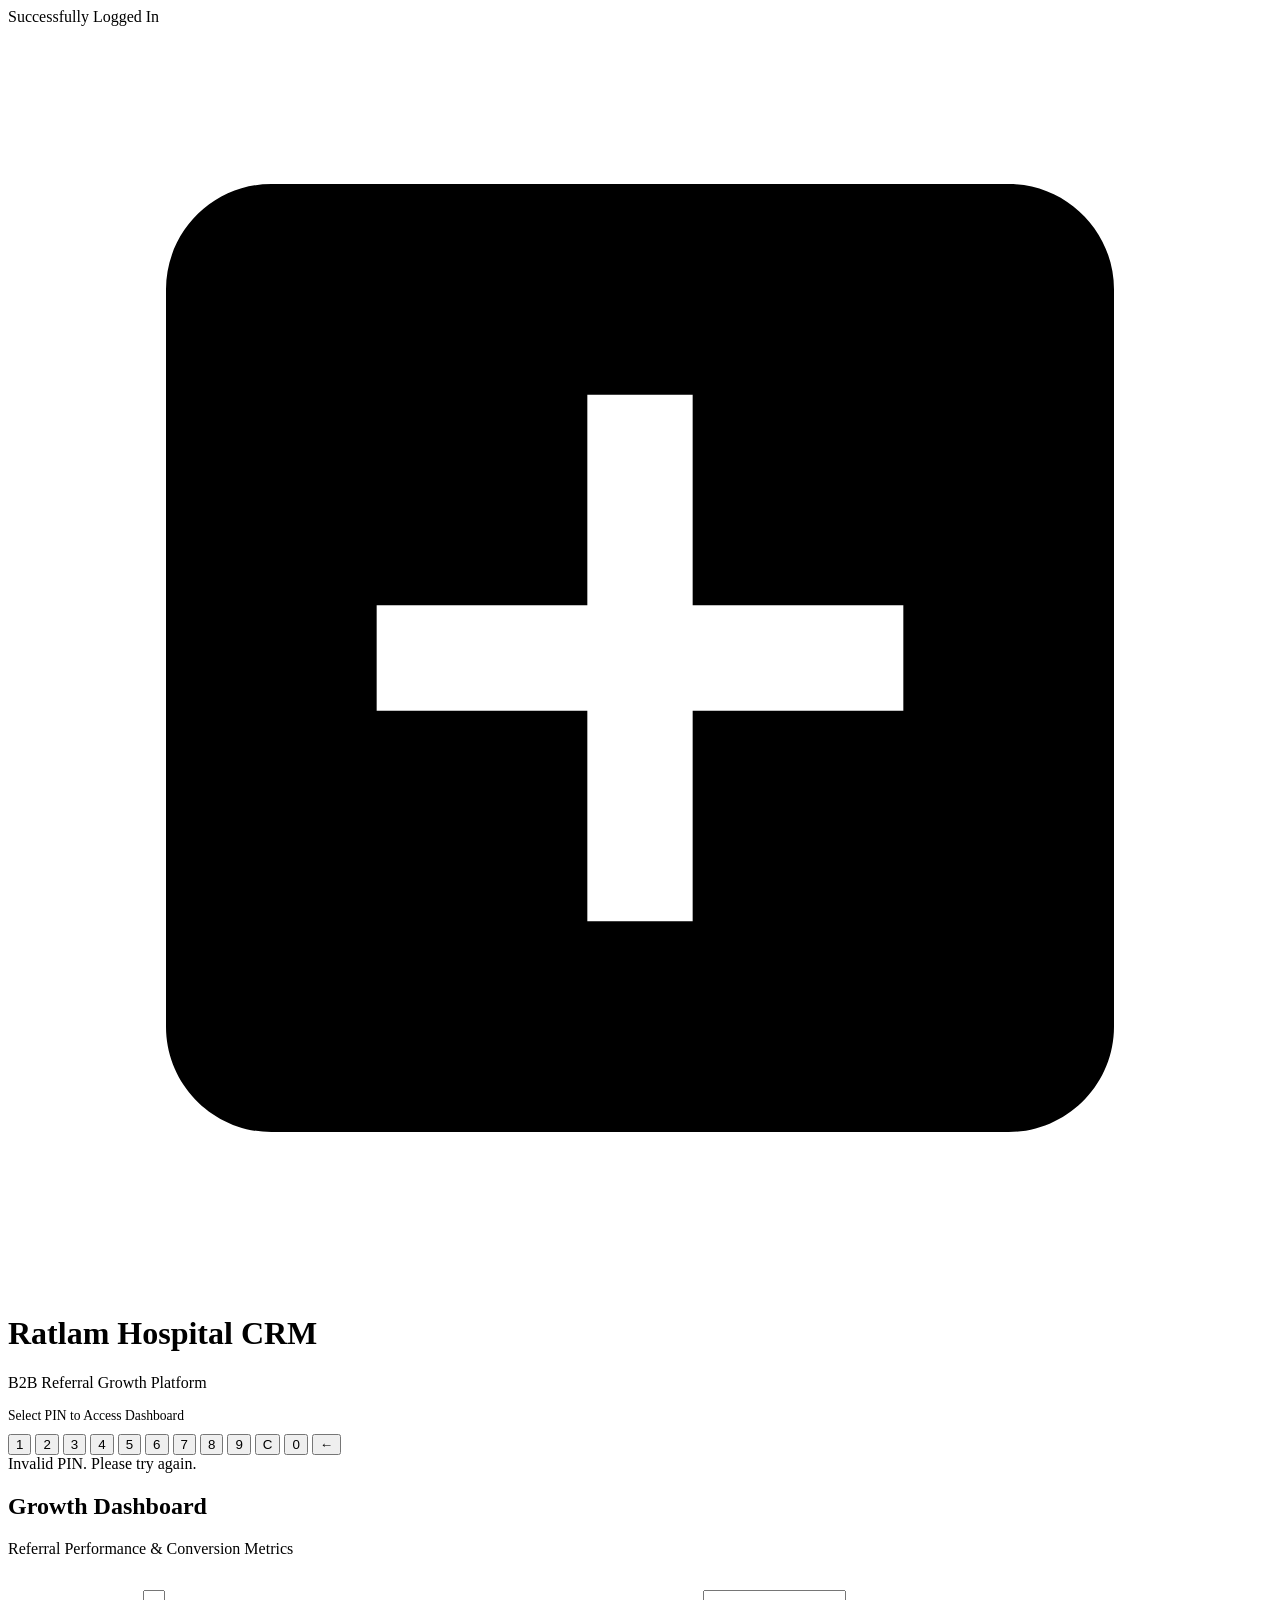
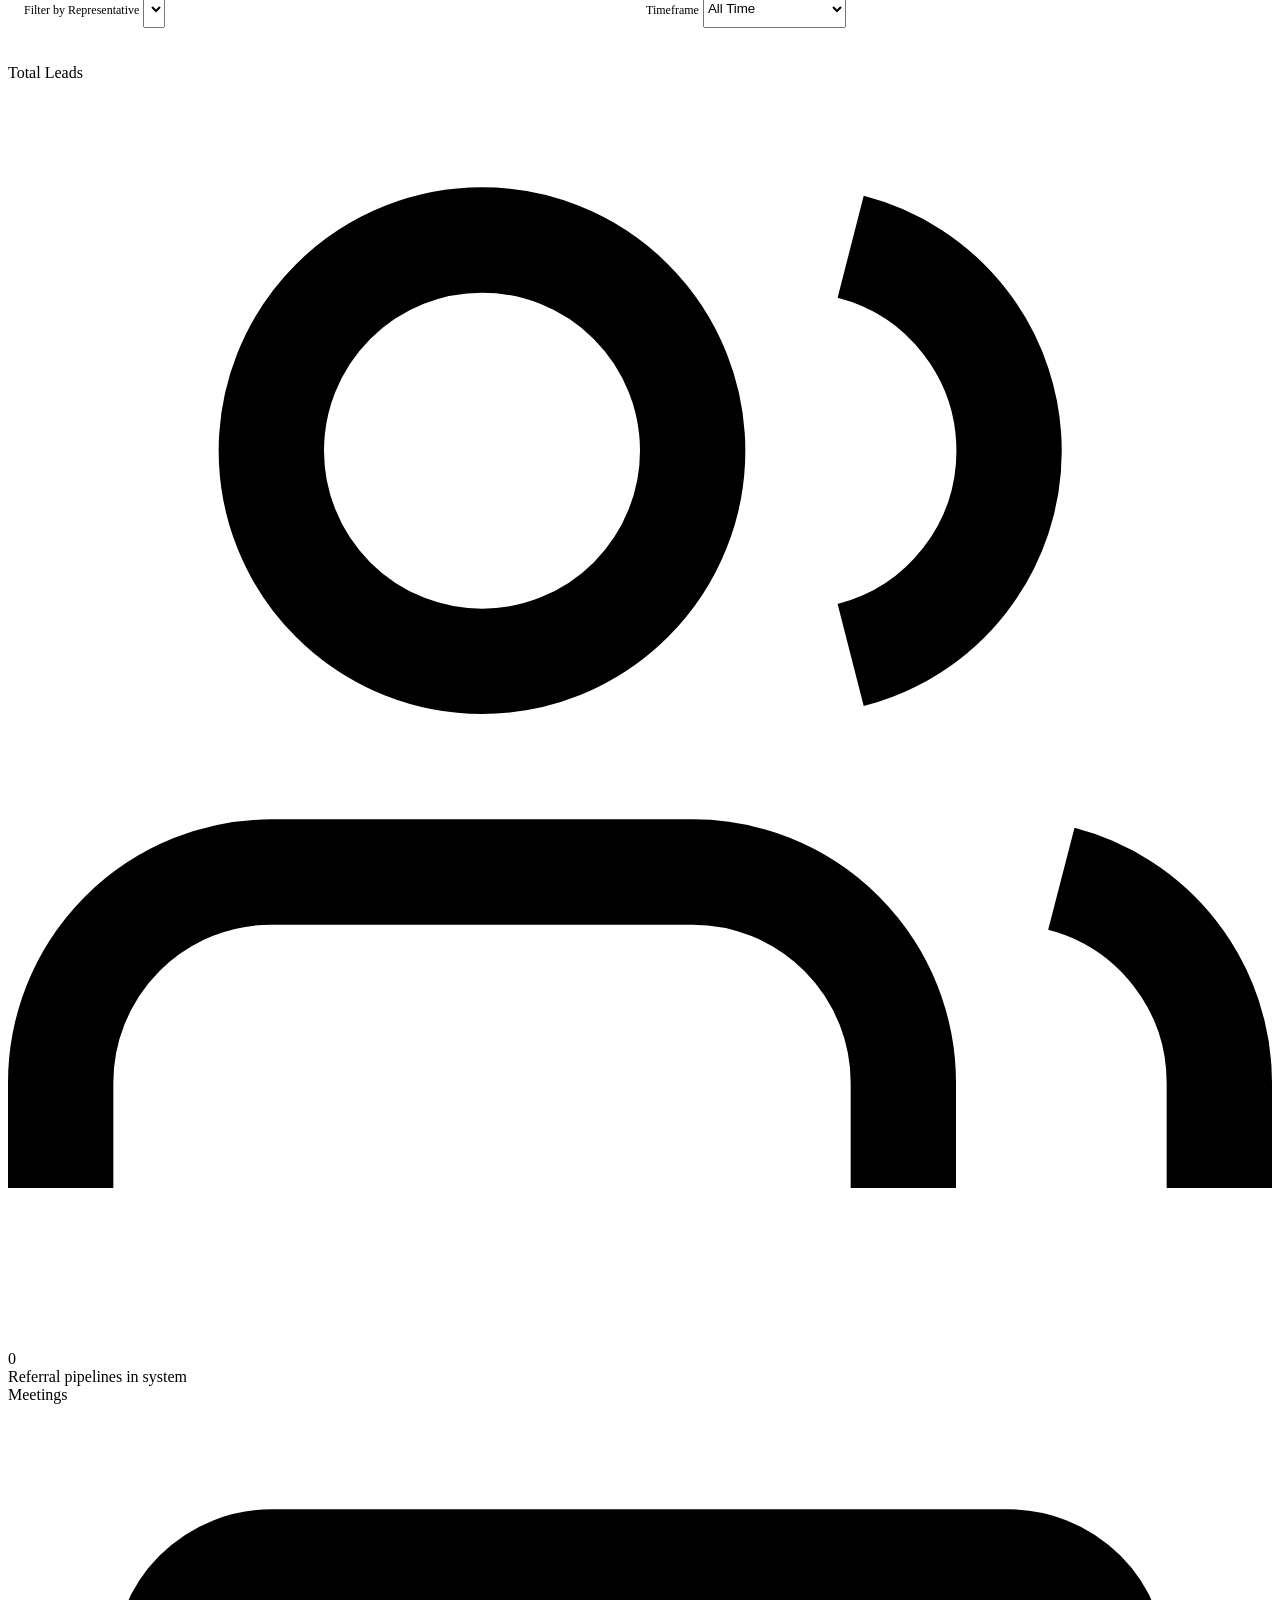
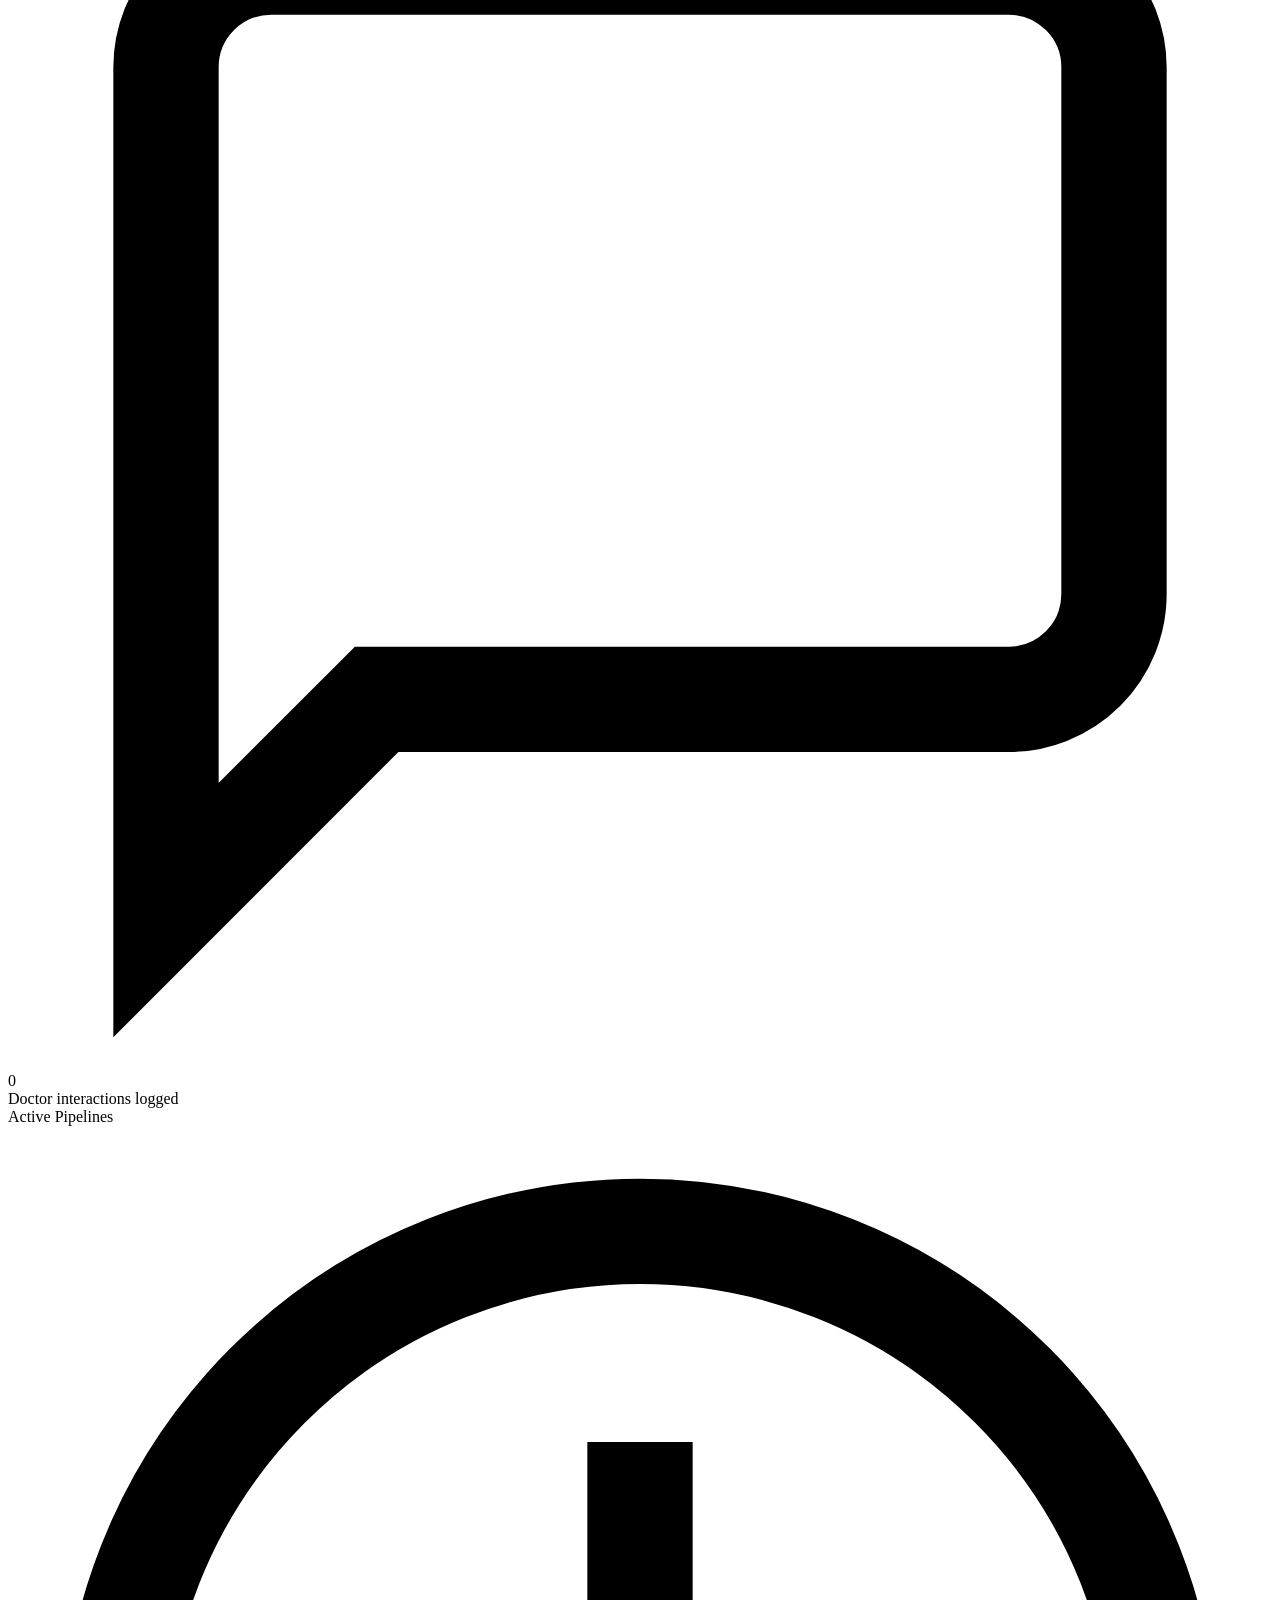
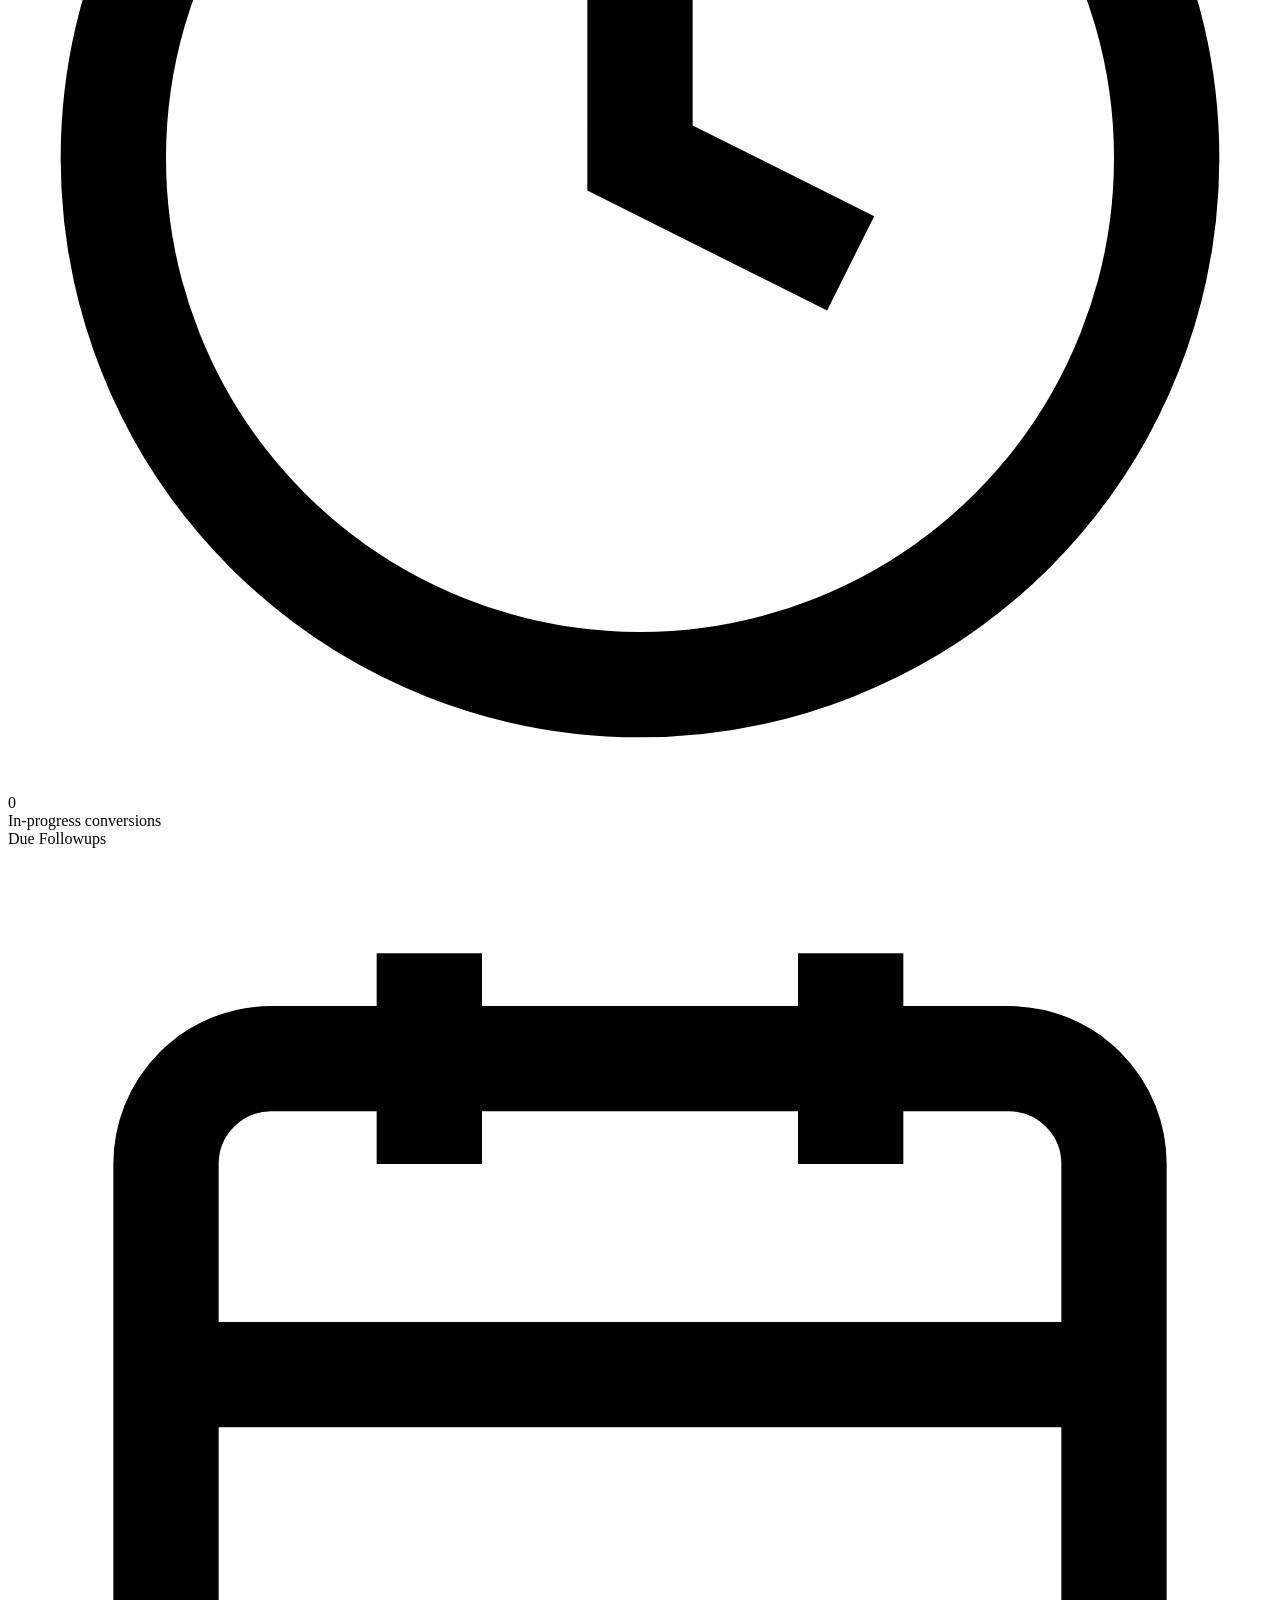
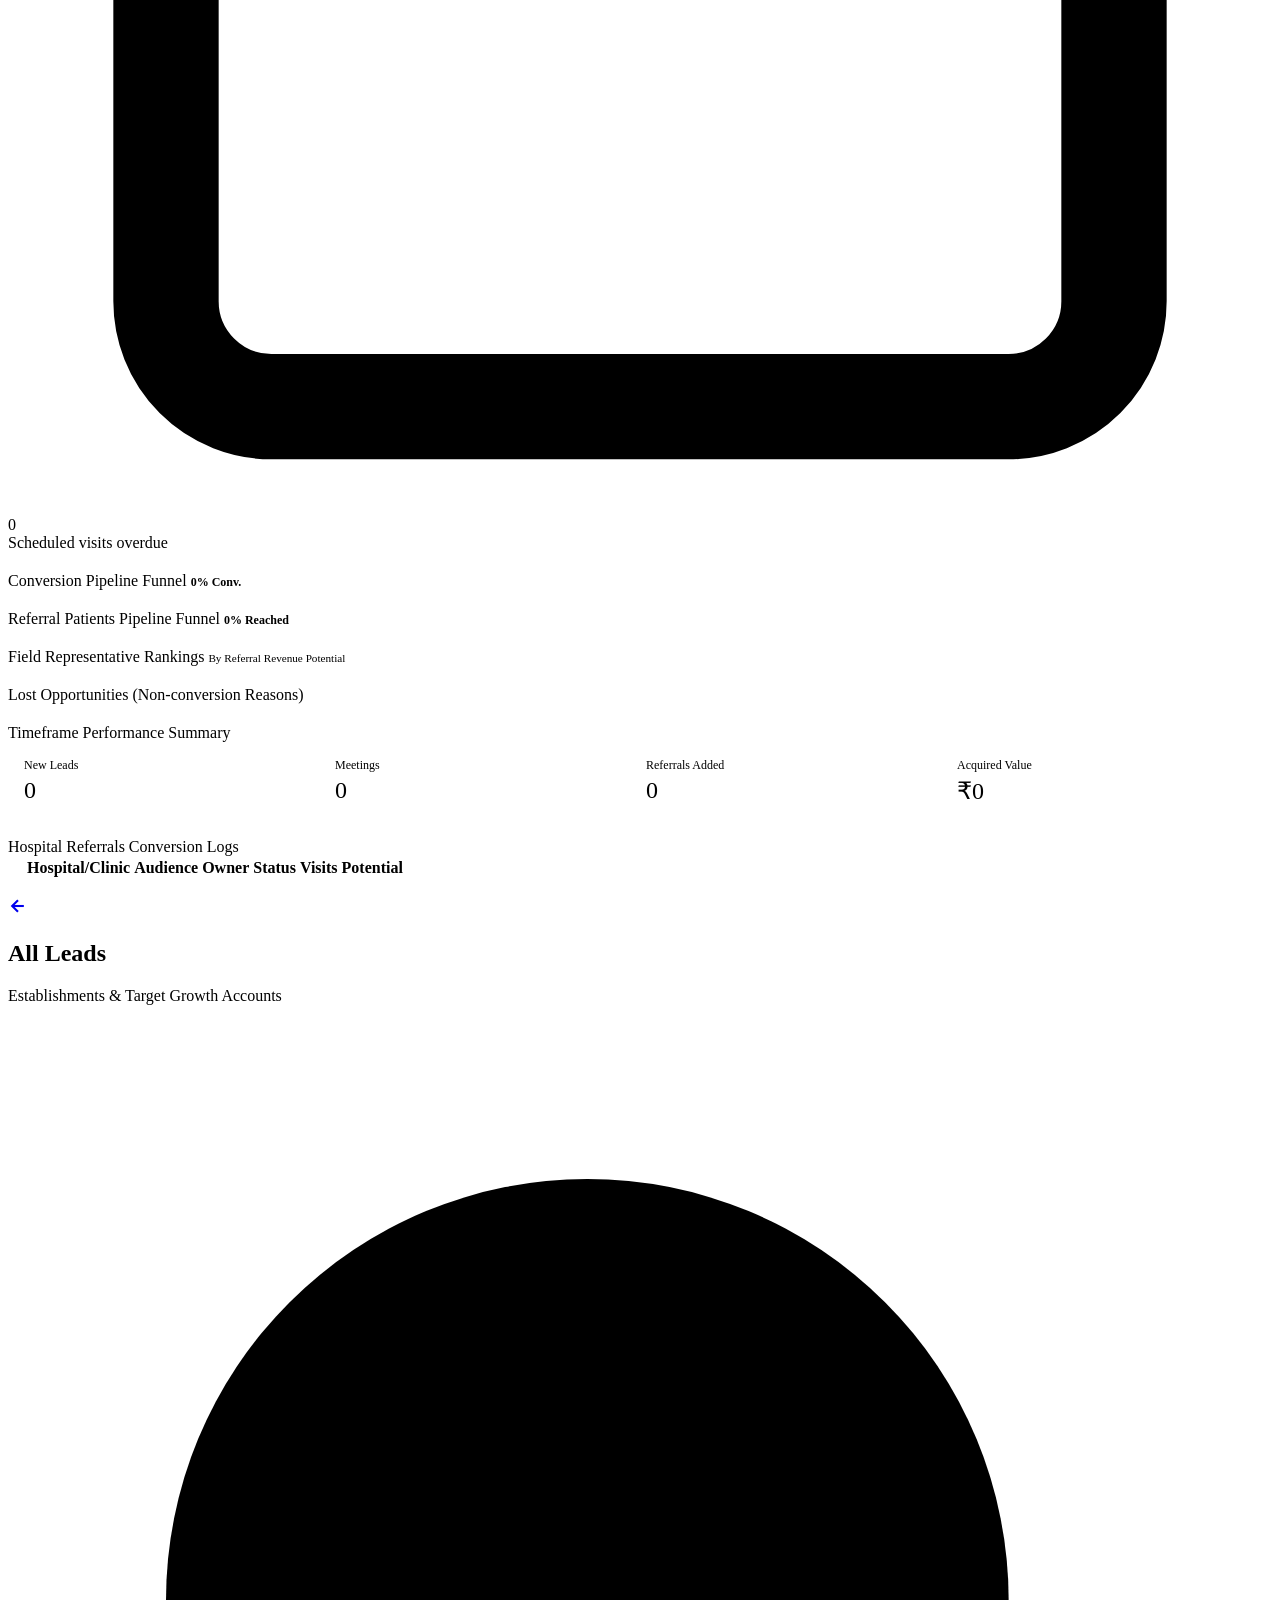
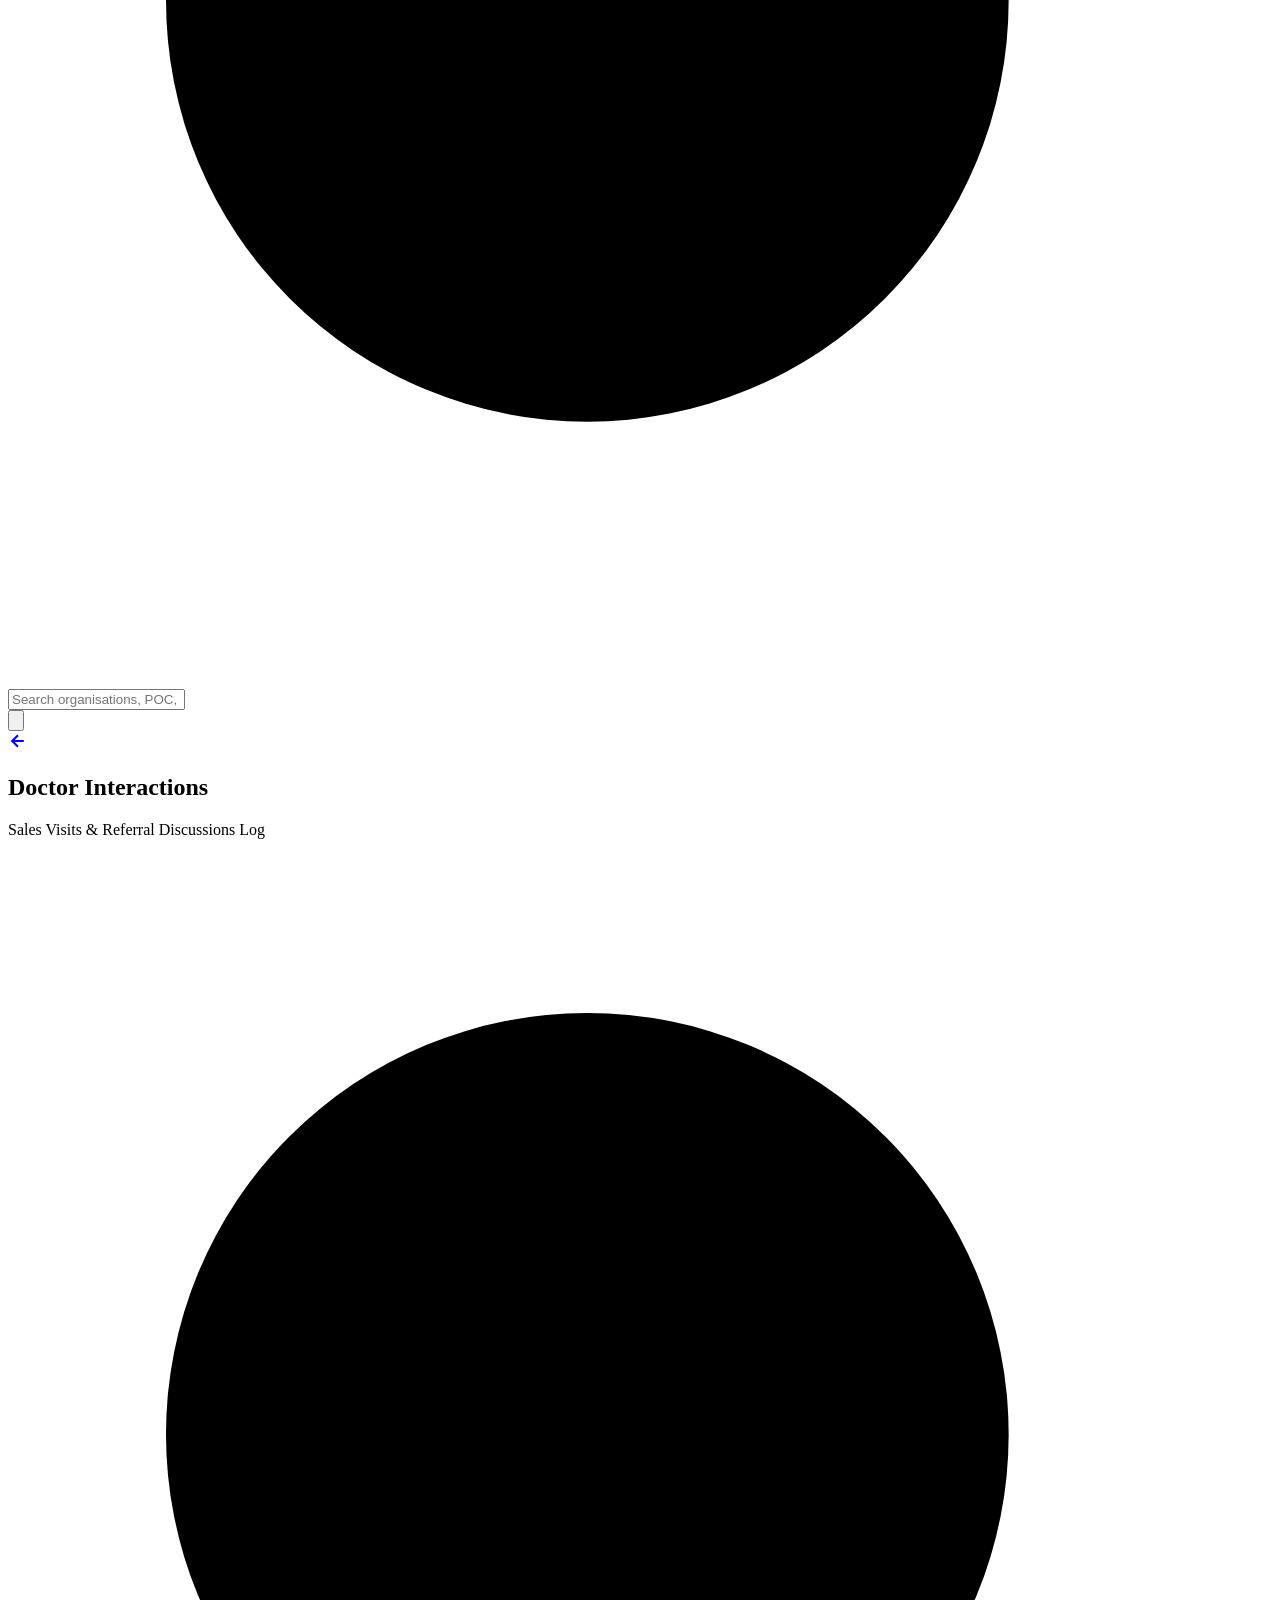
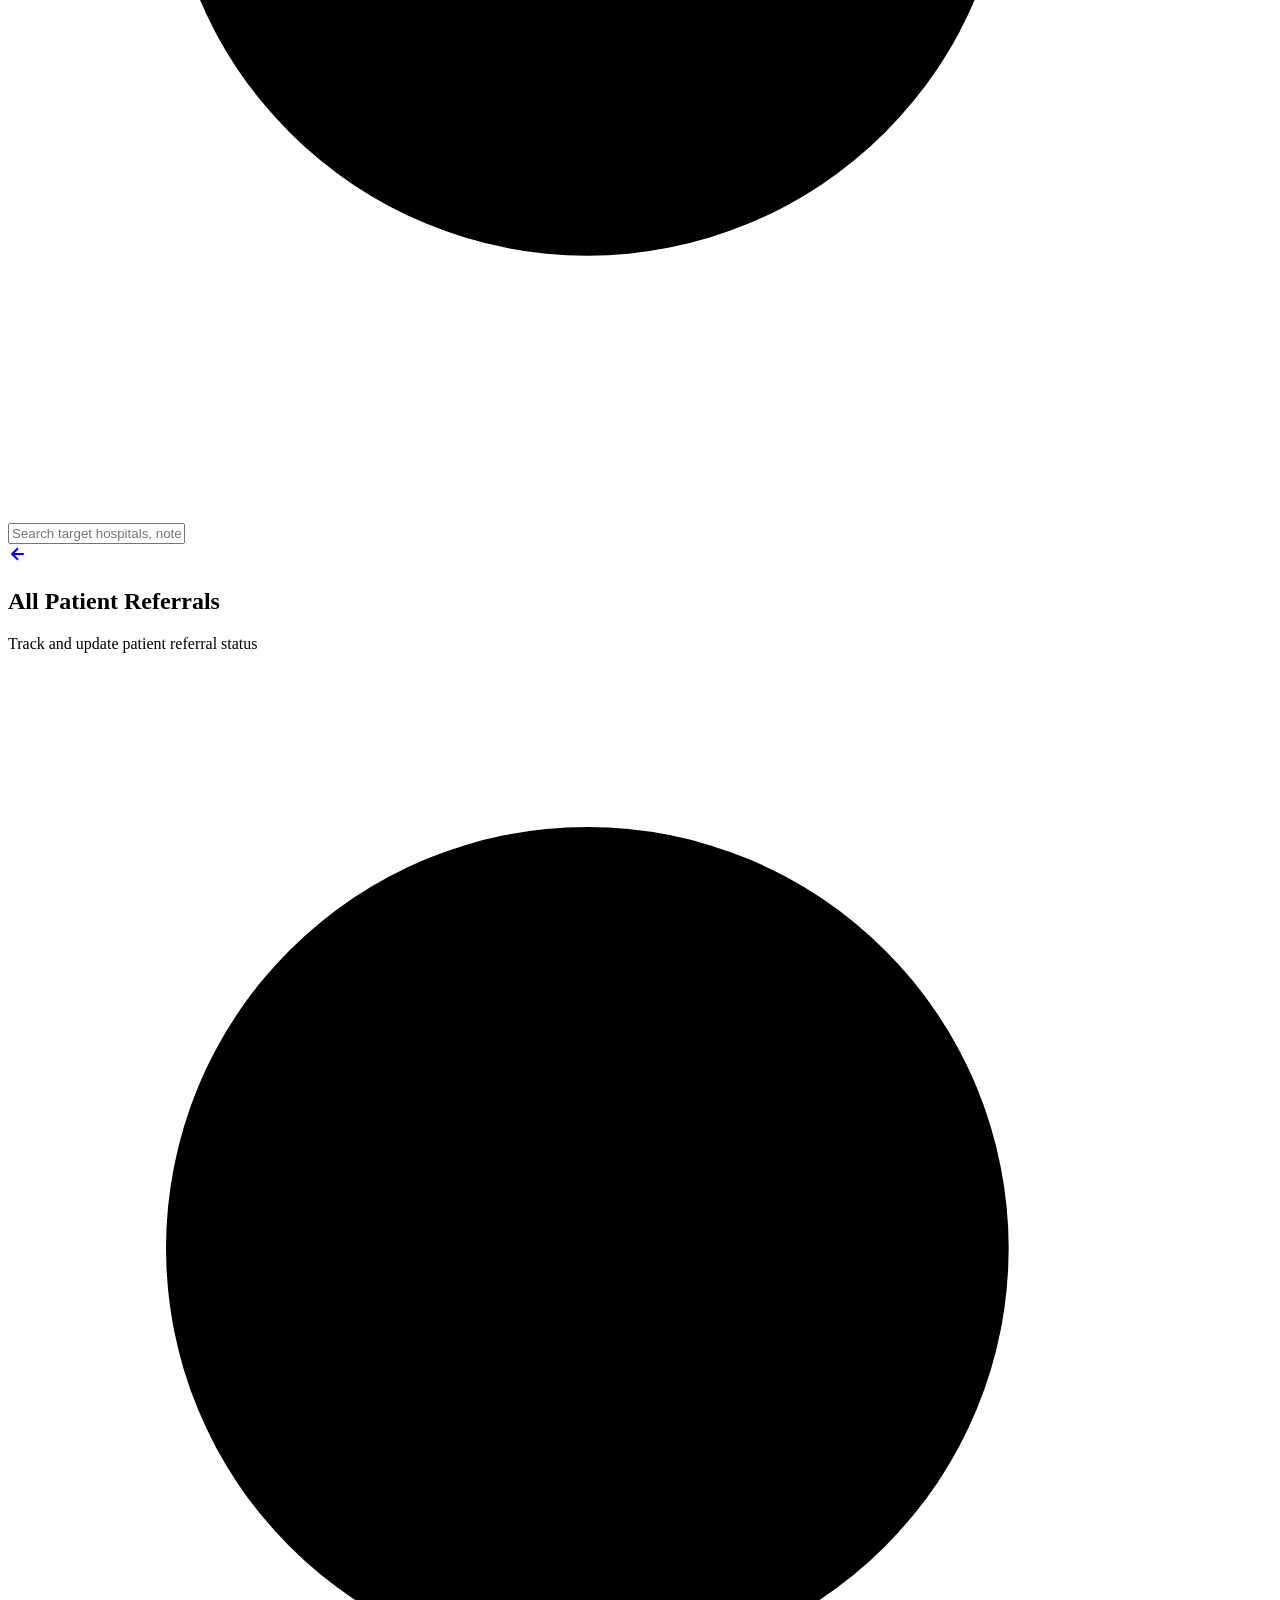
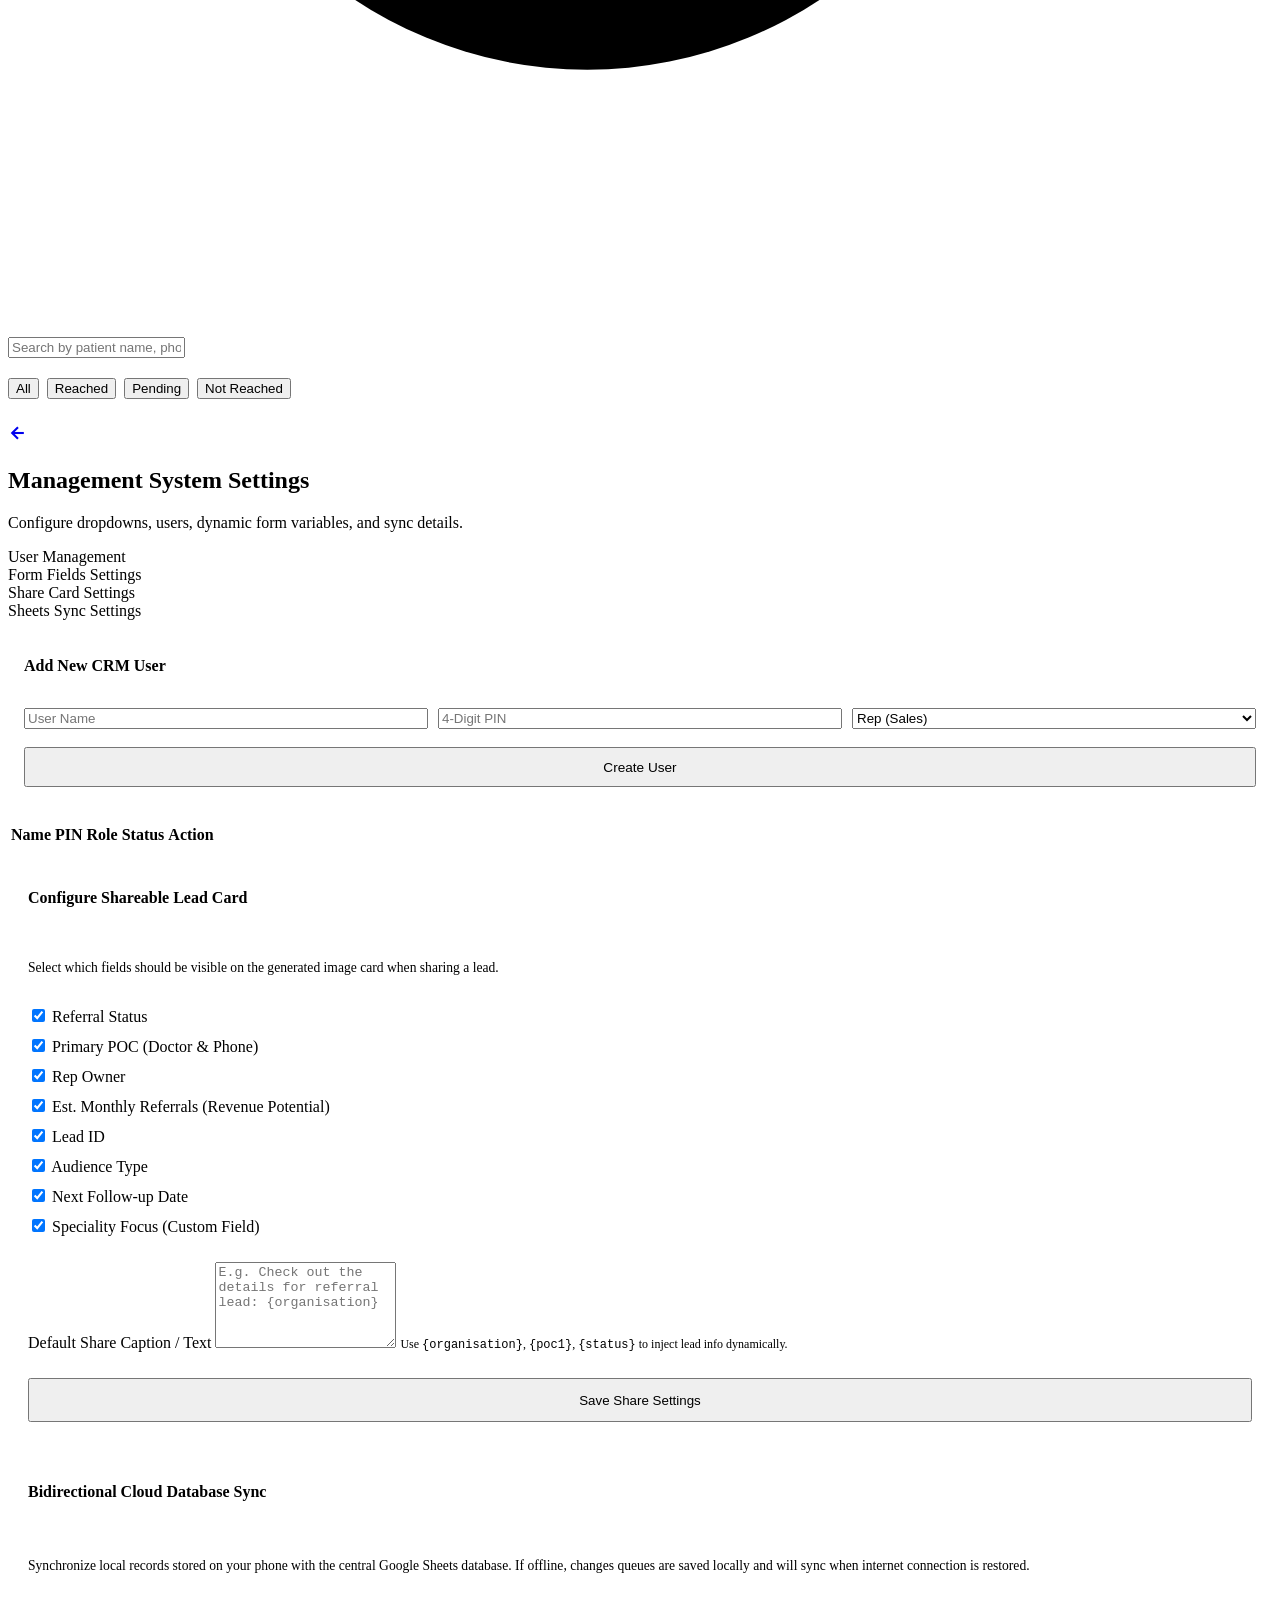
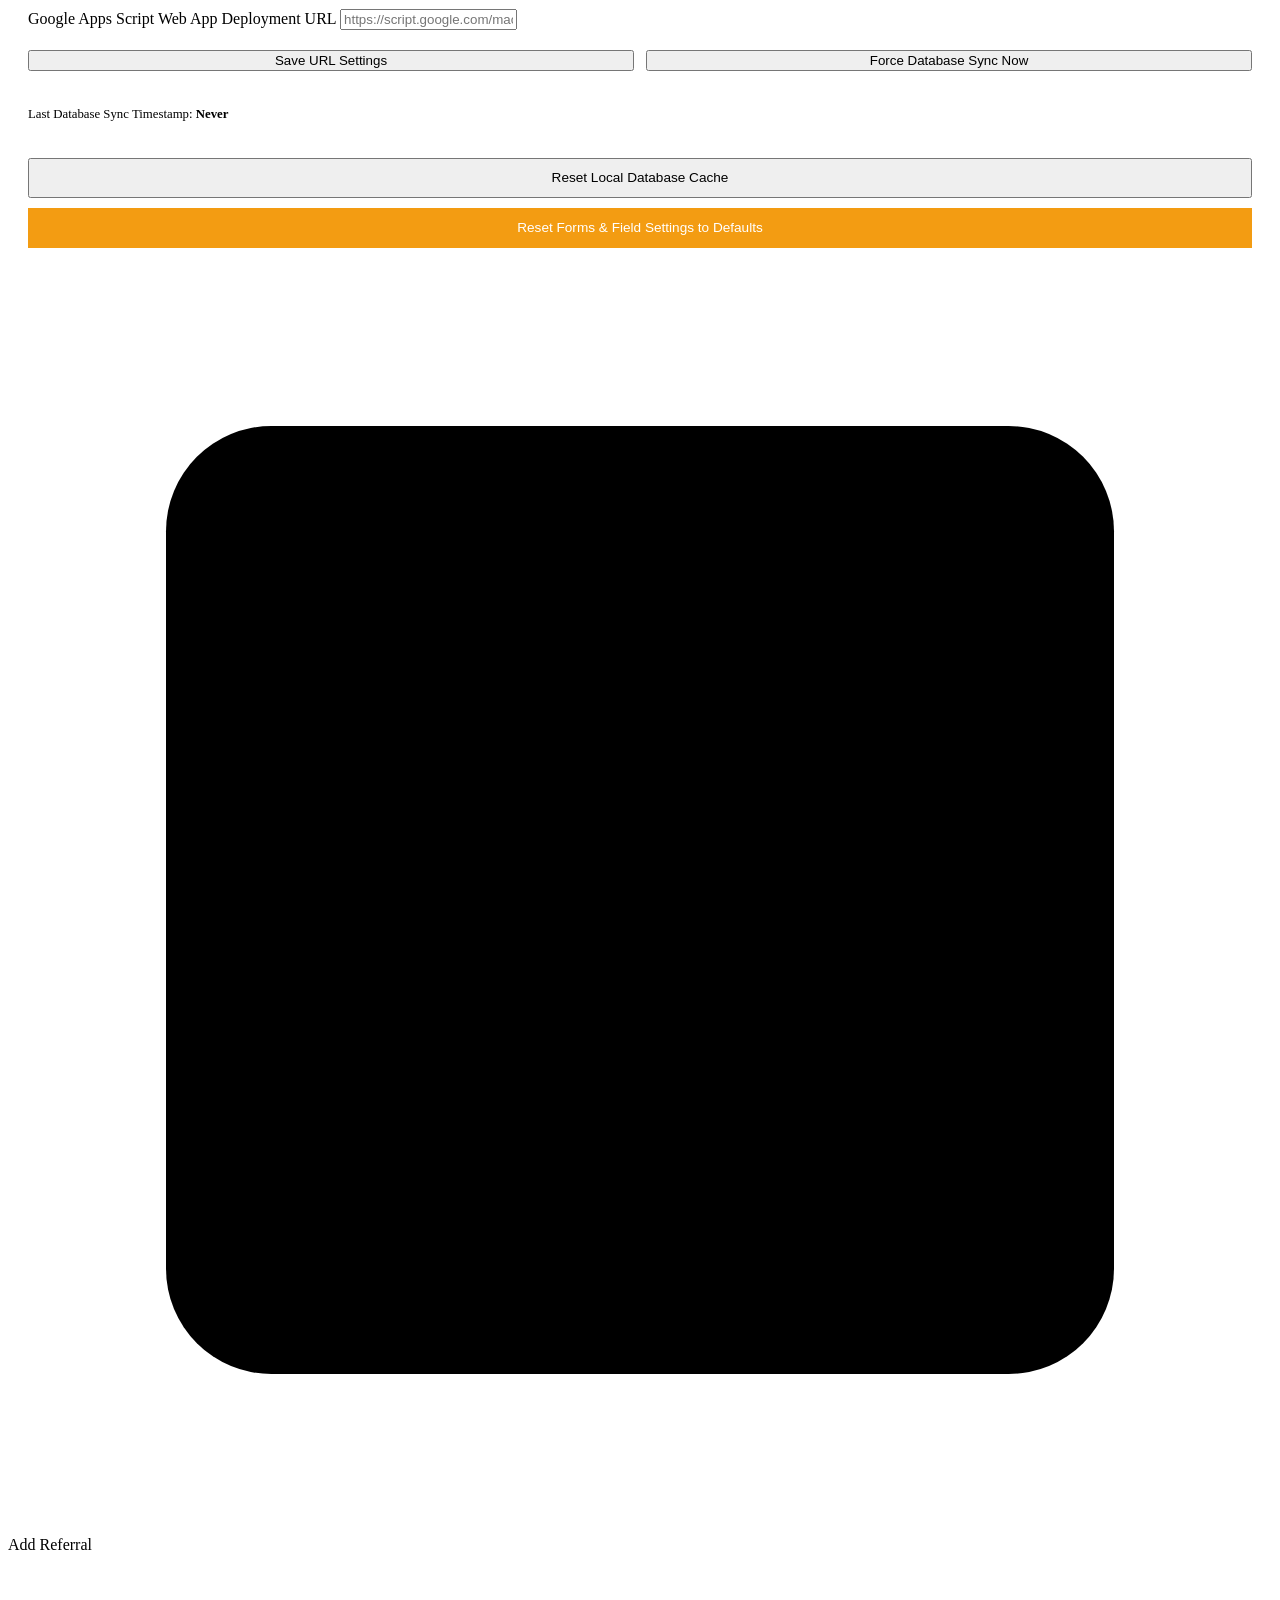
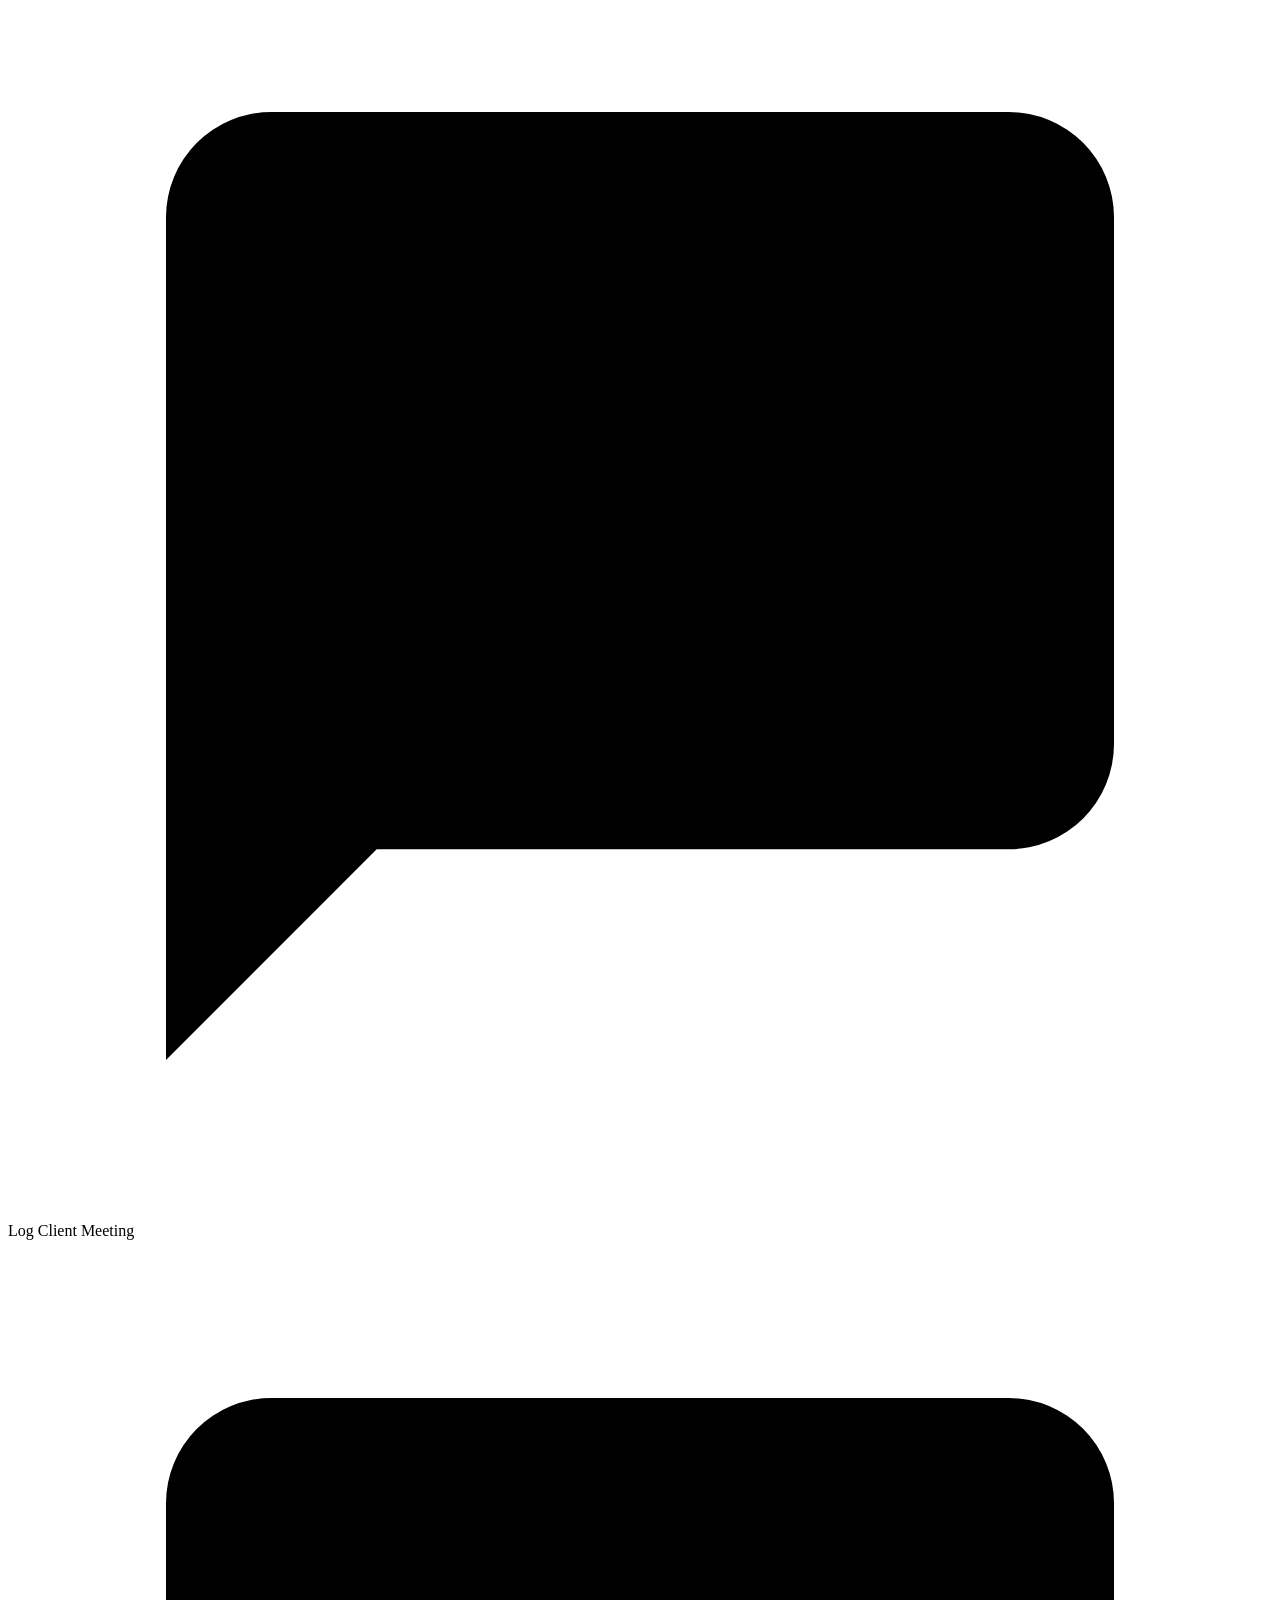
==== index.html @ 127c8741 "nnn" ====
<!DOCTYPE html>
<html lang="en">
<head>
  <meta charset="UTF-8">
  <meta name="viewport" content="width=device-width, initial-scale=1.0, maximum-scale=1.0, user-scalable=no">
  <title>Ratlam Hospital CRM - B2B Hospital Referrals</title>
  <link rel="stylesheet" href="styles.css">
  <link rel="manifest" href="manifest.json">
  <meta name="theme-color" content="#0f4c61">
</head>
<body>

  <!-- Toast Notifications -->
  <div id="toastNotification" class="notification-toast">Successfully Logged In</div>

  <!-- Global Header (Hidden on Login Screen, Sticky on App Screens) -->
  <header class="app-header glass" id="appHeader" style="display: none;">
    <div class="app-logo">
      <svg viewBox="0 0 24 24"><path d="M19 3H5c-1.1 0-2 .9-2 2v14c0 1.1.9 2 2 2h14c1.1 0 2-.9 2-2V5c0-1.1-.9-2-2-2zm-2 10h-4v4h-2v-4H7v-2h4V7h2v4h4v2z"/></svg>
      <span>Ratlam Hospital</span>
    </div>
    <div class="app-profile">
      <div id="syncBadge" class="sync-badge online" onclick="forceSync()">
        <svg viewBox="0 0 24 24" fill="none" stroke="currentColor" stroke-width="2"><path d="M21.5 2v6h-6M21.34 15.57a10 10 0 1 1-.57-8.38l5.67-5.67"/></svg>
        <span>Synced</span>
      </div>
      <span id="currentUserLabel" style="font-size: 0.8rem; font-weight: 600; color: var(--primary);">Rahul (Rep)</span>
      <button class="logout-btn" onclick="logout()" title="Logout">
        <svg viewBox="0 0 24 24" width="20" height="20" fill="none" stroke="currentColor" stroke-width="2"><path d="M9 21H5a2 2 0 0 1-2-2V5a2 2 0 0 1 2-2h4M16 17l5-5-5-5M21 12H9"/></svg>
      </button>
    </div>
  </header>

  <!-- ================= AUTH SCREEN ================= -->
  <div id="loginView" class="auth-screen view-container active">
    <div class="auth-card glass">
      <div class="auth-logo">
        <svg viewBox="0 0 24 24"><path d="M19 3H5c-1.1 0-2 .9-2 2v14c0 1.1.9 2 2 2h14c1.1 0 2-.9 2-2V5c0-1.1-.9-2-2-2zm-2 10h-4v4h-2v-4H7v-2h4V7h2v4h4v2z"/></svg>
        <h1>Ratlam Hospital CRM</h1>
        <p>B2B Referral Growth Platform</p>
      </div>
      
      <p style="font-size: 0.85rem; color: var(--text-muted); margin-bottom: 10px;">Select PIN to Access Dashboard</p>
      
      <div class="pin-display">
        <div class="pin-dot"></div>
        <div class="pin-dot"></div>
        <div class="pin-dot"></div>
        <div class="pin-dot"></div>
      </div>
      
      <div class="pin-keyboard">
        <button class="pin-key" onclick="handlePinKey('1')">1</button>
        <button class="pin-key" onclick="handlePinKey('2')">2</button>
        <button class="pin-key" onclick="handlePinKey('3')">3</button>
        <button class="pin-key" onclick="handlePinKey('4')">4</button>
        <button class="pin-key" onclick="handlePinKey('5')">5</button>
        <button class="pin-key" onclick="handlePinKey('6')">6</button>
        <button class="pin-key" onclick="handlePinKey('7')">7</button>
        <button class="pin-key" onclick="handlePinKey('8')">8</button>
        <button class="pin-key" onclick="handlePinKey('9')">9</button>
        <button class="pin-key action-key" onclick="handlePinKey('clear')">C</button>
        <button class="pin-key" onclick="handlePinKey('0')">0</button>
        <button class="pin-key action-key" onclick="handlePinKey('backspace')">&larr;</button>
      </div>

      <div id="authError" class="auth-error">Invalid PIN. Please try again.</div>
    </div>
  </div>

  <!-- ================= DASHBOARD VIEW ================= -->
  <div id="dashboardView" class="view-container">
    <div class="view-title-bar">
      <h2 class="view-title">Growth Dashboard</h2>
      <p class="view-subtitle" id="dashboardSubtitle">Referral Performance & Conversion Metrics</p>
    </div>

    <!-- Dashboard Filters (Rep & Date Range) -->
    <div class="glass" style="padding: 16px; border-radius: var(--radius-md); margin-bottom: 20px; display: flex; flex-direction: column; gap: 12px;">
      <div style="display: flex; flex-wrap: wrap; gap: 12px; align-items: flex-end;">
        <div class="form-group nav-manager-only" style="flex: 1; min-width: 200px; margin: 0;">
          <label class="form-label" style="font-size: 0.75rem;">Filter by Representative</label>
          <select id="dashboardRepFilter" class="form-control" style="height: 38px;" onchange="handleDashboardFilterChange()"></select>
        </div>
        <div class="form-group" style="flex: 1; min-width: 150px; margin: 0;">
          <label class="form-label" style="font-size: 0.75rem;">Timeframe</label>
          <select id="dashboardTimeframe" class="form-control" style="height: 38px;" onchange="handleDashboardFilterChange()">
            <option value="all">All Time</option>
            <option value="today">Today</option>
            <option value="yesterday">Yesterday</option>
            <option value="custom">Custom Date Range</option>
          </select>
        </div>
        <div id="customDateRangeInputs" style="display: none; gap: 8px; flex: 2; min-width: 250px;">
          <div class="form-group" style="flex: 1; margin: 0;">
            <label class="form-label" style="font-size: 0.75rem;">Start Date</label>
            <input type="date" id="dashboardStartDate" class="form-control" style="height: 38px;" onchange="handleDashboardFilterChange()">
          </div>
          <div class="form-group" style="flex: 1; margin: 0;">
            <label class="form-label" style="font-size: 0.75rem;">End Date</label>
            <input type="date" id="dashboardEndDate" class="form-control" style="height: 38px;" onchange="handleDashboardFilterChange()">
          </div>
        </div>
      </div>
    </div>

    <!-- Stat Grid -->
    <div class="dashboard-grid">
      <div class="stat-card glass leads" onclick="navigateToTotalLeads()" style="cursor: pointer;">
        <div class="stat-header">
          <span>Total Leads</span>
          <div class="stat-icon"><svg viewBox="0 0 24 24" fill="none" stroke="currentColor" stroke-width="2"><path d="M17 21v-2a4 4 0 0 0-4-4H5a4 4 0 0 0-4 4v2"></path><circle cx="9" cy="7" r="4"></circle><path d="M23 21v-2a4 4 0 0 0-3-3.87"></path><path d="M16 3.13a4 4 0 0 1 0 7.75"></path></svg></div>
        </div>
        <div class="stat-value" id="metricTotalLeads">0</div>
        <div class="stat-meta">Referral pipelines in system</div>
      </div>
      <div class="stat-card glass meetings" onclick="navigateToMeetings()" style="cursor: pointer;">
        <div class="stat-header">
          <span>Meetings</span>
          <div class="stat-icon"><svg viewBox="0 0 24 24" fill="none" stroke="currentColor" stroke-width="2"><path d="M21 15a2 2 0 0 1-2 2H7l-4 4V5a2 2 0 0 1 2-2h14a2 2 0 0 1 2 2z"></path></svg></div>
        </div>
        <div class="stat-value" id="metricMeetings">0</div>
        <div class="stat-meta">Doctor interactions logged</div>
      </div>
      <div class="stat-card glass active" onclick="navigateToActivePipelines()" style="cursor: pointer;">
        <div class="stat-header">
          <span>Active Pipelines</span>
          <div class="stat-icon"><svg viewBox="0 0 24 24" fill="none" stroke="currentColor" stroke-width="2"><circle cx="12" cy="12" r="10"></circle><polyline points="12 6 12 12 16 14"></polyline></svg></div>
        </div>
        <div class="stat-value" id="metricActiveLeads">0</div>
        <div class="stat-meta">In-progress conversions</div>
      </div>
      <div class="stat-card glass followups" onclick="navigateToDueFollowups()" style="cursor: pointer;">
        <div class="stat-header">
          <span>Due Followups</span>
          <div class="stat-icon"><svg viewBox="0 0 24 24" fill="none" stroke="currentColor" stroke-width="2"><rect x="3" y="4" width="18" height="18" rx="2" ry="2"></rect><line x1="16" y1="2" x2="16" y2="6"></line><line x1="8" y1="2" x2="8" y2="6"></line><line x1="3" y1="10" x2="21" y2="10"></line></svg></div>
        </div>
        <div class="stat-value" id="metricFollowups" style="color: var(--danger);">0</div>
        <div class="stat-meta">Scheduled visits overdue</div>
      </div>
    </div>

    <!-- Charts Section -->
    <div style="display: flex; flex-direction: column; gap: 20px; margin-top: 20px;">
      <!-- 1. Pipeline Funnel (Referral Flow) -->
      <div class="chart-card glass">
        <div class="chart-header">
          <span>Conversion Pipeline Funnel</span>
          <span style="font-size:0.75rem; color:var(--success); font-weight:700;" id="metricConversionRate">0% Conv.</span>
        </div>
        <div class="chart-container">
          <div id="pipelineFunnelChart" class="funnel-chart"></div>
        </div>
      </div>

      <!-- Referrals Funnel -->
      <div class="chart-card glass">
        <div class="chart-header">
          <span>Referral Patients Pipeline Funnel</span>
          <span style="font-size:0.75rem; color:var(--warning); font-weight:700;" id="metricReferralReachedRate">0% Reached</span>
        </div>
        <div class="chart-container">
          <div id="referralsFunnelChart" class="funnel-chart"></div>
        </div>
      </div>
    </div>

    <!-- 2. Rep Leaderboard (Conversions & Value) -->
    <div class="chart-card glass nav-manager-only" style="margin-top: 20px;">
      <div class="chart-header">
        <span>Field Representative Rankings</span>
        <span style="font-size:0.7rem; color:var(--text-muted);">By Referral Revenue Potential</span>
      </div>
      <div id="repRankingsChart" class="rankings-list"></div>
    </div>

    <!-- 3. Lost Reasons Analytics -->
    <div class="chart-card glass" style="margin-top: 20px;">
      <div class="chart-header">
        <span>Lost Opportunities (Non-conversion Reasons)</span>
      </div>
      <div id="lostReasonsChart"></div>
    </div>

    <!-- Reports Section (Merged into Dashboard) -->
    <div class="chart-card glass nav-manager-only" style="margin-top: 20px;">
      <div class="chart-header">Timeframe Performance Summary</div>
      <div class="dashboard-grid" style="margin: 16px 0; gap: 12px; padding: 0 16px; display: grid; grid-template-columns: repeat(4, 1fr);">
        <div class="stat-card glass" style="background: rgba(255,255,255,0.03); grid-column: span 1;">
          <div class="stat-header" style="font-size:0.75rem;">New Leads</div>
          <div class="stat-value" id="repTotalNewLeads" style="font-size:1.5rem; margin-top: 4px;">0</div>
        </div>
        <div class="stat-card glass" style="background: rgba(255,255,255,0.03); grid-column: span 1;">
          <div class="stat-header" style="font-size:0.75rem;">Meetings</div>
          <div class="stat-value" id="repTotalMeetings" style="font-size:1.5rem; margin-top: 4px; color:var(--info);">0</div>
        </div>
        <div class="stat-card glass" style="background: rgba(255,255,255,0.03); grid-column: span 1;">
          <div class="stat-header" style="font-size:0.75rem;">Referrals Added</div>
          <div class="stat-value" id="repTotalReferrals" style="font-size:1.5rem; margin-top: 4px; color:var(--warning);">0</div>
        </div>
        <div class="stat-card glass" style="background: rgba(255,255,255,0.03); grid-column: span 1;">
          <div class="stat-header" style="font-size:0.75rem;">Acquired Value</div>
          <div class="stat-value" id="repTotalValue" style="font-size:1.5rem; margin-top: 4px; color:var(--success);">₹0</div>
        </div>
      </div>

      <div class="chart-header" style="border-top: 1px solid rgba(255,255,255,0.08); padding-top: 16px; margin-top: 16px;">
        Hospital Referrals Conversion Logs
      </div>
      <div class="admin-table-wrapper" style="padding: 0 16px 16px 16px;">
        <table class="admin-table">
          <thead>
            <tr>
              <th>Hospital/Clinic</th>
              <th>Audience</th>
              <th>Owner</th>
              <th>Status</th>
              <th style="text-align:center;">Visits</th>
              <th style="text-align:right;">Potential</th>
            </tr>
          </thead>
          <tbody id="reportsConversionTable"></tbody>
        </table>
      </div>
    </div>
  </div>

  <!-- ================= LEADS VIEW ================= -->
  <div id="leadsView" class="view-container">
    <div class="view-title-bar has-back">
      <a href="#/dashboard" class="view-back-btn">
        <svg viewBox="0 0 24 24" width="20" height="20" fill="none" stroke="currentColor" stroke-width="2.5"><line x1="19" y1="12" x2="5" y2="12"></line><polyline points="12 19 5 12 12 5"></polyline></svg>
      </a>
      <div>
        <h2 class="view-title">All Leads</h2>
        <p class="view-subtitle">Establishments & Target Growth Accounts</p>
      </div>
    </div>

    <div class="search-filter-bar">
      <div class="search-input-wrapper">
        <svg class="search-icon" viewBox="0 0 24 24"><circle cx="11" cy="11" r="8"></circle><line x1="21" y1="21" x2="16.65" y2="16.65"></line></svg>
        <input type="text" id="leadSearchInput" class="search-input" placeholder="Search organisations, POC, reps..." onkeyup="renderLeadsList()">
      </div>
      <button class="filter-btn" onclick="toggleLeadFilterSheet()">
        <svg viewBox="0 0 24 24"><polygon points="22 3 2 3 10 12.46 10 19 14 21 14 12.46 22 3"></polygon></svg>
      </button>
    </div>

    <!-- Filter chips panel -->
    <div id="leadFilterChips" class="filter-sheet glass"></div>

    <div id="leadsListContainer" class="records-list"></div>
  </div>

  <!-- ================= MEETINGS VIEW ================= -->
  <div id="meetingsView" class="view-container">
    <div class="view-title-bar has-back">
      <a href="#/dashboard" class="view-back-btn">
        <svg viewBox="0 0 24 24" width="20" height="20" fill="none" stroke="currentColor" stroke-width="2.5"><line x1="19" y1="12" x2="5" y2="12"></line><polyline points="12 19 5 12 12 5"></polyline></svg>
      </a>
      <div>
        <h2 class="view-title">Doctor Interactions</h2>
        <p class="view-subtitle">Sales Visits & Referral Discussions Log</p>
      </div>
    </div>

    <div class="search-filter-bar">
      <div class="search-input-wrapper" style="width: 100%;">
        <svg class="search-icon" viewBox="0 0 24 24"><circle cx="11" cy="11" r="8"></circle><line x1="21" y1="21" x2="16.65" y2="16.65"></line></svg>
        <input type="text" id="meetingSearchInput" class="search-input" placeholder="Search target hospitals, notes, outcomes..." onkeyup="renderMeetingsList()">
      </div>
    </div>

    <div id="meetingsListContainer" class="records-list"></div>
  </div>

  <!-- ================= REPORTS VIEW ================= -->
  <!-- ================= REFERRALS VIEW ================= -->
  <div id="referralsView" class="view-container">
    <div class="view-title-bar has-back">
      <a href="#/dashboard" class="view-back-btn">
        <svg viewBox="0 0 24 24" width="20" height="20" fill="none" stroke="currentColor" stroke-width="2.5"><line x1="19" y1="12" x2="5" y2="12"></line><polyline points="12 19 5 12 12 5"></polyline></svg>
      </a>
      <div>
        <h2 class="view-title">All Patient Referrals</h2>
        <p class="view-subtitle">Track and update patient referral status</p>
      </div>
    </div>

    <!-- Search & Filters -->
    <div class="search-filter-bar" style="margin-bottom: 20px;">
      <div class="search-input-wrapper" style="width: 100%;">
        <svg class="search-icon" viewBox="0 0 24 24"><circle cx="11" cy="11" r="8"></circle><line x1="21" y1="21" x2="16.65" y2="16.65"></line></svg>
        <input type="text" id="referralsSearchInput" class="search-input" placeholder="Search by patient name, phone, hospital..." oninput="renderReferralsList()">
      </div>
    </div>
    
    <div style="display: flex; gap: 8px; margin-bottom: 20px; width: 100%; overflow-x: auto; padding-bottom: 4px;">
      <button class="filter-chip referral-filter-btn active" onclick="setReferralFilter('all', this)">All</button>
      <button class="filter-chip referral-filter-btn" onclick="setReferralFilter('reached', this)">Reached</button>
      <button class="filter-chip referral-filter-btn" onclick="setReferralFilter('pending', this)">Pending</button>
      <button class="filter-chip referral-filter-btn" onclick="setReferralFilter('not_reached', this)">Not Reached</button>
    </div>

    <div id="referralsListContainer" class="records-list"></div>
  </div>

  <!-- ================= ADMIN VIEW ================= -->
  <div id="adminView" class="view-container nav-admin-only">
    <div class="view-title-bar has-back">
      <a href="#/dashboard" class="view-back-btn">
        <svg viewBox="0 0 24 24" width="20" height="20" fill="none" stroke="currentColor" stroke-width="2.5"><line x1="19" y1="12" x2="5" y2="12"></line><polyline points="12 19 5 12 12 5"></polyline></svg>
      </a>
      <div>
        <h2 class="view-title">Management System Settings</h2>
        <p class="view-subtitle">Configure dropdowns, users, dynamic form variables, and sync details.</p>
      </div>
    </div>

    <!-- Admin sub-navigation tabs -->
    <div class="admin-tab-bar">
      <div class="admin-tab active" onclick="switchAdminTab('users')">User Management</div>
      <div class="admin-tab" onclick="switchAdminTab('forms')">Form Fields Settings</div>
      <div class="admin-tab" onclick="switchAdminTab('sharing')">Share Card Settings</div>
      <div class="admin-tab" onclick="switchAdminTab('sync')">Sheets Sync Settings</div>
    </div>

    <!-- Tab 1: Users Settings -->
    <div id="admin_users" class="admin-section active">
      <form class="glass" style="padding: 16px; border-radius: var(--radius-md); margin-bottom: 20px; display: flex; flex-direction: column; gap: 12px;" onsubmit="addNewUser(event)">
        <h4 style="color: var(--primary);">Add New CRM User</h4>
        <div class="form-grid" style="display: grid; grid-template-columns: repeat(auto-fit, minmax(120px, 1fr)); gap:10px;">
          <input type="text" id="newUserName" class="form-control" placeholder="User Name" required>
          <input type="number" id="newUserPin" class="form-control" placeholder="4-Digit PIN" pattern="[0-9]{4}" required>
          <select id="newUserRole" class="form-control">
            <option value="Rep">Rep (Sales)</option>
            <option value="Manager">Manager (Supervisory)</option>
            <option value="Admin">Admin (Full Control)</option>
          </select>
        </div>
        <button type="submit" class="btn btn-primary" style="height: 40px; font-size: 0.85rem; margin-top:6px;">Create User</button>
      </form>

      <div class="admin-table-wrapper">
        <table class="admin-table">
          <thead>
            <tr>
              <th>Name</th>
              <th>PIN</th>
              <th>Role</th>
              <th>Status</th>
              <th>Action</th>
            </tr>
          </thead>
          <tbody id="adminUsersTableBody"></tbody>
        </table>
      </div>
    </div>

    <!-- Tab 3: Dynamic Forms Settings (Unified Form Management) -->
    <div id="admin_forms" class="admin-section">
      <!-- Custom Field Editor Dialog (Hidden by default) -->
      <div id="customFieldEditor" style="display: none; background: var(--bg-app); padding: 16px; border-radius: var(--radius-md); margin-bottom: 20px; border: 1px solid var(--card-border); max-width: 600px; margin-left: auto; margin-right: auto; box-shadow: var(--shadow-md);">
        <h4 style="color: var(--primary); margin-bottom: 8px;">Edit Custom Field: <span id="editCustFieldId" style="color: var(--text-muted); font-weight: bold;"></span></h4>
        <div class="form-grid" style="display: grid; grid-template-columns: repeat(2, 1fr); gap: 12px; margin-bottom: 12px;">
          <div class="form-group" style="grid-column: span 2;">
            <label class="form-label">Field Label (Displayed on Form)</label>
            <input type="text" id="editCustLabel" class="form-control" required>
          </div>
          <div class="form-group" style="grid-column: span 2;">
            <label class="form-label">Field Type</label>
            <select id="editCustType" class="form-control" onchange="handleEditTypeChange()" required>
              <option value="text">Single Line Text</option>
              <option value="textarea">Paragraph Text / Remark Box</option>
              <option value="number">Number</option>
              <option value="dropdown">Dropdown Options</option>
              <option value="radio">Multiple Choice Options (Radio)</option>
              <option value="checkbox">Checkbox (True/False)</option>
            </select>
          </div>
          <div class="form-group" style="grid-column: span 2; display: none;" id="editCustOptionsGroup">
            <label class="form-label">Field Options (Comma-separated options)</label>
            <input type="text" id="editCustOptions" class="form-control" placeholder="Option 1, Option 2">
          </div>
          <div class="form-group" style="grid-column: span 2; display: flex; align-items: center; gap: 8px;">
            <input type="checkbox" id="editCustMandatory">
            <label class="form-label" style="margin: 0;">Mandatory (Required Field)</label>
          </div>
        </div>
        <div style="display: flex; gap: 10px;">
          <button type="button" class="btn btn-primary" onclick="saveCustFieldChange()" style="flex: 1; height: 38px; font-size: 0.85rem;">Save Changes</button>
          <button type="button" class="btn btn-secondary" onclick="cancelCustFieldEdit()" style="flex: 1; height: 38px; font-size: 0.85rem;">Cancel</button>
        </div>
      </div>

      <!-- Standard Field Editor Dialog (Hidden by default) -->
      <div id="standardFieldEditor" style="display: none; background: var(--bg-app); padding: 16px; border-radius: var(--radius-md); margin-bottom: 20px; border: 1px solid var(--card-border); max-width: 600px; margin-left: auto; margin-right: auto; box-shadow: var(--shadow-md);">
        <h4 style="color: var(--primary); margin-bottom: 8px;">Edit Standard Field: <span id="editStdFieldId" style="color: var(--text-muted); font-weight: bold;"></span></h4>
        <div class="form-grid" style="display: grid; grid-template-columns: repeat(2, 1fr); gap: 12px; margin-bottom: 12px;">
          <div class="form-group" style="grid-column: span 2;">
            <label class="form-label">Field Label (Displayed on Form)</label>
            <input type="text" id="editStdLabel" class="form-control" required>
          </div>
          <div class="form-group" style="grid-column: span 2;">
            <label class="form-label">Field Type</label>
            <select id="editStdType" class="form-control" onchange="handleEditStdTypeChange()" required>
              <option value="text">Single Line Text</option>
              <option value="textarea">Paragraph Text / Remark Box</option>
              <option value="number">Number</option>
              <option value="dropdown">Dropdown Options</option>
              <option value="radio">Multiple Choice Options (Radio)</option>
              <option value="checkbox">Checkbox (True/False)</option>
              <option value="date">Date</option>
            </select>
          </div>
          <div class="form-group" style="grid-column: span 2; display: none;" id="editStdOptionsGroup">
            <label class="form-label">Field Options (Comma-separated options)</label>
            <input type="text" id="editStdOptions" class="form-control" placeholder="Option 1, Option 2">
          </div>
          <div class="form-group" style="grid-column: span 2; display: flex; align-items: center; gap: 8px;">
            <input type="checkbox" id="editStdMandatory">
            <label class="form-label" style="margin: 0;">Mandatory (Required Field)</label>
          </div>
        </div>
        <div style="display: flex; gap: 10px;">
          <button type="button" class="btn btn-primary" onclick="saveStdFieldChange()" style="flex: 1; height: 38px; font-size: 0.85rem;">Save Changes</button>
          <button type="button" class="btn btn-secondary" onclick="cancelStdFieldEdit()" style="flex: 1; height: 38px; font-size: 0.85rem;">Cancel</button>
        </div>
      </div>

      <!-- Unified Form Cards Container -->
      <div id="unifiedFormsContainer" style="display: flex; flex-direction: column; gap: 24px;">
        <!-- Generated Dynamically by JS -->
      </div>
    </div>

    <!-- Tab 5: Share Card Settings -->
    <div id="admin_sharing" class="admin-section">
      <div class="glass" style="padding: 20px; border-radius: var(--radius-md); display: flex; flex-direction: column; gap: 16px;">
        <h4 style="color: var(--primary);">Configure Shareable Lead Card</h4>
        <p style="font-size: 0.85rem; color: var(--text-muted); line-height: 1.4;">
          Select which fields should be visible on the generated image card when sharing a lead.
        </p>
        
        <div style="display: flex; flex-direction: column; gap: 10px;" id="shareFieldsContainer">
          <label class="form-checkbox">
            <input type="checkbox" id="shareShowStatus" checked>
            <span>Referral Status</span>
          </label>
          <label class="form-checkbox">
            <input type="checkbox" id="shareShowPoc1" checked>
            <span>Primary POC (Doctor & Phone)</span>
          </label>
          <label class="form-checkbox">
            <input type="checkbox" id="shareShowOwner" checked>
            <span>Rep Owner</span>
          </label>
          <label class="form-checkbox">
            <input type="checkbox" id="shareShowRevenue" checked>
            <span>Est. Monthly Referrals (Revenue Potential)</span>
          </label>
          <label class="form-checkbox">
            <input type="checkbox" id="shareShowLeadId" checked>
            <span>Lead ID</span>
          </label>
          <label class="form-checkbox">
            <input type="checkbox" id="shareShowAudience" checked>
            <span>Audience Type</span>
          </label>
          <label class="form-checkbox">
            <input type="checkbox" id="shareShowFollowup" checked>
            <span>Next Follow-up Date</span>
          </label>
          <label class="form-checkbox">
            <input type="checkbox" id="shareShowSpeciality" checked>
            <span>Speciality Focus (Custom Field)</span>
          </label>
        </div>

        <div class="form-group" style="margin-top: 10px;">
          <label class="form-label">Default Share Caption / Text</label>
          <textarea id="shareCaptionText" class="form-control" placeholder="E.g. Check out the details for referral lead: {organisation}" style="height: 80px;"></textarea>
          <span style="font-size: 0.75rem; color: var(--text-muted);">Use <code>{organisation}</code>, <code>{poc1}</code>, <code>{status}</code> to inject lead info dynamically.</span>
        </div>

        <button class="btn btn-primary" onclick="saveShareSettings()" style="height: 44px; margin-top: 10px;">Save Share Settings</button>
      </div>
    </div>

    <!-- Tab 4: Sync Settings -->
    <div id="admin_sync" class="admin-section">
      <div class="glass" style="padding: 20px; border-radius: var(--radius-md); display: flex; flex-direction: column; gap: 20px;">
        <h4 style="color: var(--primary);">Bidirectional Cloud Database Sync</h4>
        <p style="font-size: 0.85rem; color: var(--text-muted); line-height:1.4;">
          Synchronize local records stored on your phone with the central Google Sheets database. If offline, changes queues are saved locally and will sync when internet connection is restored.
        </p>

        <div class="form-group">
          <label class="form-label">Google Apps Script Web App Deployment URL</label>
          <input type="url" id="adminSyncUrlInput" class="form-control" placeholder="https://script.google.com/macros/s/.../exec">
        </div>

        <div style="display: flex; gap: 12px;">
          <button class="btn btn-secondary" style="flex:1;" onclick="saveSyncUrl()">Save URL Settings</button>
          <button class="btn btn-primary" style="flex:1;" onclick="forceSync()">Force Database Sync Now</button>
        </div>

        <div style="font-size: 0.8rem; border-top: 1px solid var(--card-border); padding-top:16px;">
          <span style="color: var(--text-muted);">Last Database Sync Timestamp: </span>
          <span id="adminLastSyncDisplay" style="font-weight: 600; color: var(--primary);">Never</span>
        </div>

        <div style="border-top: 1px solid var(--card-border); padding-top:16px; display: flex; flex-direction: column; gap: 10px;">
          <button class="btn btn-danger" style="height:40px; font-size:0.85rem;" onclick="if(confirm('Warning: This clears localStorage cache. Active leads/meetings not synced will be deleted! Continue?')){ db.clearCache(); showToast('Cache Cleared','info'); location.reload(); }">Reset Local Database Cache</button>
          <button class="btn" style="height:40px; font-size:0.85rem; background: var(--warning, #f39c12); color: white; border: none; border-radius: var(--radius-sm); cursor: pointer;" onclick="resetFormFieldsConfigToDefault()">Reset Forms & Field Settings to Defaults</button>
        </div>
      </div>
    </div>
  </div>

  <div id="fabSheet" class="fab-sheet" onclick="toggleFabMenu()">
    <div class="fab-menu-content glass" onclick="event.stopPropagation()">
      <div class="fab-menu-item" onclick="handleFabItemClick('addReferral')">
        <svg viewBox="0 0 24 24"><rect x="3" y="3" width="18" height="18" rx="2" ry="2"></rect><line x1="12" y1="8" x2="12" y2="16"></line><line x1="8" y1="12" x2="16" y2="12"></line></svg>
        <span>Add Referral</span>
      </div>
      <div class="fab-menu-item" onclick="handleFabItemClick('addMeeting')">
        <svg viewBox="0 0 24 24"><path d="M21 15a2 2 0 0 1-2 2H7l-4 4V5a2 2 0 0 1 2-2h14a2 2 0 0 1 2 2z"></path></svg>
        <span>Log Client Meeting</span>
      </div>
      <div class="fab-menu-item" onclick="handleFabItemClick('addLead')">
        <svg viewBox="0 0 24 24"><rect x="3" y="3" width="18" height="18" rx="2" ry="2"></rect><line x1="12" y1="8" x2="12" y2="16"></line><line x1="8" y1="12" x2="16" y2="12"></line></svg>
        <span>Add New Lead</span>
      </div>
    </div>
  </div>

  <!-- ================= STICKY BOTTOM NAVIGATION BAR ================= -->
  <nav class="bottom-nav glass" id="navBar" style="display: none;">
    <div class="nav-group left">
      <a href="#/dashboard" class="nav-item active">
        <svg viewBox="0 0 24 24"><rect x="3" y="3" width="7" height="9"></rect><rect x="14" y="3" width="7" height="5"></rect><rect x="14" y="12" width="7" height="9"></rect><rect x="3" y="16" width="7" height="5"></rect></svg>
        <span>Dashboard</span>
      </a>
      <a href="#/leads" class="nav-item">
        <svg viewBox="0 0 24 24"><path d="M17 21v-2a4 4 0 0 0-4-4H5a4 4 0 0 0-4 4v2"></path><circle cx="9" cy="7" r="4"></circle><path d="M23 21v-2a4 4 0 0 0-3-3.87"></path><path d="M16 3.13a4 4 0 0 1 0 7.75"></path></svg>
        <span>Leads</span>
      </a>
    </div>

    <!-- Center group for FAB spacing & static placement -->
    <div class="nav-center-group">
      <button class="nav-fab-btn" onclick="toggleFabMenu()" id="navFabBtn">
        <svg viewBox="0 0 24 24"><line x1="12" y1="5" x2="12" y2="19"></line><line x1="5" y1="12" x2="19" y2="12"></line></svg>
      </button>
    </div>

    <div class="nav-group right">
      <a href="#/meetings" class="nav-item">
        <svg viewBox="0 0 24 24"><path d="M21 15a2 2 0 0 1-2 2H7l-4 4V5a2 2 0 0 1 2-2h14a2 2 0 0 1 2 2z"></path></svg>
        <span>Meetings</span>
      </a>
      <a href="#/referrals" class="nav-item">
        <svg viewBox="0 0 24 24"><path d="M17 21v-2a4 4 0 0 0-4-4H5a4 4 0 0 0-4 4v2"></path><circle cx="9" cy="7" r="4"></circle><path d="M22 9l-3 3-2-2"></path></svg>
        <span>Referrals</span>
      </a>
      <a href="#/admin" class="nav-item nav-admin-only">
        <svg viewBox="0 0 24 24"><circle cx="12" cy="12" r="3"></circle><path d="M19.4 15a1.65 1.65 0 0 0 .33 1.82l.06.06a2 2 0 1 1-2.83 2.83l-.06-.06a1.65 1.65 0 0 0-1.82-.33 1.65 1.65 0 0 0-1 1.51V21a2 2 0 0 1-4 0v-.09A1.65 1.65 0 0 0 9 19.4a1.65 1.65 0 0 0-1.82.33l-.06.06a2 2 0 1 1-2.83-2.83l.06-.06a1.65 1.65 0 0 0 .33-1.82 1.65 1.65 0 0 0-1.51-1H3a2 2 0 0 1 0-4h.09A1.65 1.65 0 0 0 4.6 9a1.65 1.65 0 0 0-.33-1.82l-.06-.06a2 2 0 1 1 2.83-2.83l.06.06a1.65 1.65 0 0 0 1.82.33H9a1.65 1.65 0 0 0 1-1.51V3a2 2 0 0 1 4 0v.09a1.65 1.65 0 0 0 1 1.51 1.65 1.65 0 0 0 1.82-.33l.06-.06a2 2 0 1 1 2.83 2.83l-.06.06a1.65 1.65 0 0 0-.33 1.82V9a1.65 1.65 0 0 0 1.51 1H21a2 2 0 0 1 0 4h-.09a1.65 1.65 0 0 0-1.51 1z"></path></svg>
        <span>Admin</span>
      </a>
    </div>
  </nav>

  <!-- ================= SLIDE OUT SHEETS (FORMS & DETAILS) ================= -->
  
  <!-- Lead Form Bottom Sheet -->
  <div id="leadFormSheet" class="detail-sheet" onclick="closeSheet('leadFormSheet')">
    <div class="detail-sheet-content" onclick="event.stopPropagation()">
      <div class="sheet-header">
        <h3 id="leadSheetTitle" class="sheet-title">Add Referral Lead</h3>
        <button class="sheet-close" onclick="closeSheet('leadFormSheet')">&times;</button>
      </div>
      <form id="leadFormEl" class="form-grid">
        <div class="form-group">
          <label id="lbl_leadOrg" class="form-label required">Hospital / Clinic Organisation</label>
          <input type="text" id="leadOrg" class="form-control" placeholder="E.g. City Care Center">
        </div>
        <!-- Primary Point of Contact (POC 1) -->
        <div id="leadPoc1" style="margin-top: 8px; margin-bottom: 12px; border-top: 1px solid var(--card-border); padding-top: 12px; grid-column: span 1;">
          <h4 id="lbl_leadPoc1" style="font-size: 0.9rem; color: var(--primary); margin-bottom: 8px;">Primary Point of Contact (POC 1)</h4>
          <div style="display: grid; grid-template-columns: 1fr 1fr; gap: 10px; margin-bottom: 10px;">
            <div class="form-group" style="margin-bottom: 0;">
              <label id="lbl_leadPoc1Name" class="form-label required">Doctor / POC Name</label>
              <input type="text" id="leadPoc1Name" class="form-control" placeholder="E.g. Dr. Verma">
            </div>
            <div class="form-group" style="margin-bottom: 0;">
              <label id="lbl_leadPoc1Phone" class="form-label required">POC Phone Number</label>
              <input type="tel" id="leadPoc1Phone" class="form-control" placeholder="E.g. +91 9988776655">
            </div>
          </div>
          <div class="form-group">
            <label id="lbl_leadPoc1Specialization" class="form-label">POC Specialization Focus</label>
            <input type="text" id="leadPoc1Specialization" class="form-control" placeholder="E.g. Cardiology, Orthopaedics">
          </div>
        </div>

        <!-- Secondary Point of Contact (POC 2) -->
        <div id="leadPoc2" style="margin-top: 8px; margin-bottom: 12px; border-top: 1px solid var(--card-border); padding-top: 12px; grid-column: span 1;">
          <h4 id="lbl_leadPoc2" style="font-size: 0.9rem; color: var(--primary); margin-bottom: 8px;">Secondary Point of Contact (POC 2)</h4>
          <div style="display: grid; grid-template-columns: 1fr 1fr; gap: 10px; margin-bottom: 10px;">
            <div class="form-group" style="margin-bottom: 0;">
              <label id="lbl_leadPoc2Name" class="form-label">POC Name</label>
              <input type="text" id="leadPoc2Name" class="form-control" placeholder="E.g. Amit (Manager)">
            </div>
            <div class="form-group" style="margin-bottom: 0;">
              <label id="lbl_leadPoc2Phone" class="form-label">POC Phone Number</label>
              <input type="tel" id="leadPoc2Phone" class="form-control" placeholder="E.g. +91 8887776666">
            </div>
          </div>
          <div class="form-group">
            <label id="lbl_leadPoc2Specialization" class="form-label">POC Designation / Speciality</label>
            <input type="text" id="leadPoc2Specialization" class="form-control" placeholder="E.g. Reception, Clinic Admin">
          </div>
        </div>
        
        <div style="display:grid; grid-template-columns: repeat(2, 1fr); gap: 12px;">
          <div class="form-group">
            <label id="lbl_leadAudience" class="form-label">Audience Type</label>
            <select id="leadAudience" class="form-control"></select>
          </div>
          <div class="form-group">
            <label id="lbl_leadStatus" class="form-label">Referral Status</label>
            <select id="leadStatus" class="form-control" onchange="toggleLostReasonsBox()"></select>
          </div>
        </div>

        <div style="display:grid; grid-template-columns: repeat(2, 1fr); gap: 12px;">
          <div class="form-group">
            <label id="lbl_leadRevenue" class="form-label">Est. Revenue Value (₹)</label>
            <input type="number" id="leadRevenue" class="form-control" placeholder="Value in INR">
          </div>
          <div class="form-group">
            <label id="lbl_leadFollowup" class="form-label">Next Action Date</label>
            <input type="date" id="leadFollowup" class="form-control">
          </div>

        <!-- GPS Location Component -->
        <div class="form-group" style="margin-top: 4px;">
          <label class="form-label">Establishment GPS Location</label>
          <input type="hidden" id="leadGps">
          <div class="gps-capture-box">
            <span id="leadGpsCoordsDisplay" class="gps-coords">Coordinates not captured</span>
            <button type="button" class="btn btn-secondary" style="height:36px; font-size:0.8rem; width:auto; padding: 0 16px;" onclick="captureLeadGps()">Capture GPS Location</button>
          </div>
        </div>
        </div>

        <!-- Section for Lost Lead fields -->
        <div id="lostReasonSection" style="display:none; border:1px solid var(--danger-glow); background:var(--danger-glow); padding:12px; border-radius:var(--radius-md);">
          <div class="form-group" style="margin-bottom: 8px;">
            <label class="form-label required">Reason for Non-Conversion</label>
            <select id="leadLostReason" class="form-control"></select>
          </div>
          <div class="form-group">
            <label class="form-label">Action / Recovery Plan Details</label>
            <input type="text" id="leadLostAction" class="form-control" placeholder="E.g. Competitor pricing gap study">
          </div>
        </div>

        <!-- Dynamic Form Fields hook -->
        <div id="leadCustomFieldsContainer" class="form-grid" style="margin-top:4px;"></div>

        <div style="display:flex; gap:12px; margin-top:16px;">
          <button type="button" id="leadDeleteBtn" class="btn btn-danger" style="flex:1; display:none;" onclick="archiveSelectedLead()">Archive Lead</button>
          <button type="submit" id="leadFormSubmitBtn" class="btn btn-primary" style="flex:2;">Save Lead</button>
        </div>
      </form>
    </div>
  </div>

  <!-- Meeting Form Bottom Sheet -->
  <div id="meetingFormSheet" class="detail-sheet" onclick="closeSheet('meetingFormSheet')">
    <div class="detail-sheet-content" onclick="event.stopPropagation()">
      <div class="sheet-header">
        <h3 id="meetingSheetTitle" class="sheet-title">Log Visit Interaction</h3>
        <button class="sheet-close" onclick="closeSheet('meetingFormSheet')">&times;</button>
      </div>
      <form id="meetingFormEl" class="form-grid">
        <div class="form-group">
          <label id="lbl_meetingLeadId" class="form-label required">Select Hospital Lead</label>
          <select id="meetingLeadId" class="form-control"></select>
        </div>
        
        <div style="display:grid; grid-template-columns: repeat(2, 1fr); gap: 12px;">
          <div class="form-group">
            <label id="lbl_meetingPurpose" class="form-label">Meeting Purpose</label>
            <select id="meetingPurpose" class="form-control"></select>
          </div>
          <div class="form-group">
            <label id="lbl_meetingOutcome" class="form-label">Outcome Status</label>
            <select id="meetingOutcome" class="form-control"></select>
          </div>
        </div>

        <div class="form-group">
          <label id="lbl_meetingNotes" class="form-label required">Interaction Summary Notes</label>
          <textarea id="meetingNotes" class="form-control" placeholder="Brief details about referrals discussion, doctor requirements..."></textarea>
        </div>

        <div style="display:grid; grid-template-columns: repeat(2, 1fr); gap: 12px;">
          <div class="form-group">
            <label id="lbl_meetingDate" class="form-label">Visit Date</label>
            <input type="date" id="meetingDate" class="form-control">
          </div>
          <div class="form-group">
            <label id="lbl_meetingFollowup" class="form-label">Follow-up Date</label>
            <input type="date" id="meetingFollowup" class="form-control">
          </div>
        </div>

        <!-- GPS Verification Component -->
        <div class="form-group">
          <label class="form-label">GPS Visit Verification</label>
          <input type="hidden" id="meetingGps">
          <div class="gps-capture-box">
            <span id="gpsCoordsDisplay" class="gps-coords">Coordinates not captured</span>
            <button type="button" class="btn btn-secondary" style="height:36px; font-size:0.8rem; width:auto; padding: 0 16px;" onclick="captureGps()">Secure GPS Timestamp</button>
          </div>
        </div>

        <!-- Camera capture Component -->
        <div class="form-group">
          <label id="lbl_meetingPhoto" class="form-label">Log Photo Proof (Visits proof)</label>
          <input type="hidden" id="meetingPhoto">
          <div class="photo-capture-box" onclick="triggerPhotoCapture()">
            <svg viewBox="0 0 24 24" width="28" height="28" fill="none" stroke="var(--info)" stroke-width="2"><path d="M23 19a2 2 0 0 1-2 2H3a2 2 0 0 1-2-2V8a2 2 0 0 1 2-2h4l2-3h6l2 3h4a2 2 0 0 1 2 2z"></path><circle cx="12" cy="13" r="4"></circle></svg>
            <span style="font-size:0.8rem; font-weight:600; color:var(--info);">Tap to Snap / Upload Photo</span>
            <img id="photoCapturePreview" class="photo-preview" src="">
          </div>
        </div>

        <!-- Dynamic Fields target: meeting -->
        <div id="meetingCustomFieldsContainer" class="form-grid"></div>

        <button type="submit" class="btn btn-primary" style="margin-top:16px;">Save & Log Activity</button>
      </form>
    </div>
  </div>

  <!-- Lead Detail Drawer -->
  <div id="leadDetailSheet" class="detail-sheet" onclick="closeSheet('leadDetailSheet')">
    <div class="detail-sheet-content" onclick="event.stopPropagation()">
      <div class="sheet-header">
        <h3 class="sheet-title" id="detailOrg">City Heart Clinic</h3>
        <button class="sheet-close" onclick="closeSheet('leadDetailSheet')">&times;</button>
      </div>

      <div class="sheet-section">
        <div style="display:flex; justify-content:space-between; align-items:center;">
          <span class="record-badge badge-converted" id="detailStatus">Converted</span>
          <span id="detailAudience" style="font-size:0.85rem; font-weight:600; color:var(--text-muted)">Clinic</span>
        </div>
      </div>

      <div class="sheet-section">
        <div class="sheet-section-title">Establishment Details</div>
        <ul style="list-style:none; padding:0; display:flex; flex-direction:column; gap:8px;">
          <li style="display:flex; justify-content:space-between; font-size:0.85rem; border-bottom: 1px solid var(--bg-app); padding:4px 0;">
            <span style="color:var(--text-muted)">Rep Owner:</span>
            <span style="font-weight:600;" id="detailOwner">Rahul</span>
          </li>
          <li style="display:flex; flex-direction:column; gap:4px; font-size:0.85rem; border-bottom: 1px solid var(--bg-app); padding:6px 0;">
            <span style="color:var(--text-muted); font-weight: 500;">Primary POC (Primary Contact):</span>
            <div style="display:flex; justify-content:space-between; font-weight:600; padding-left:8px;">
              <span>Name: <span id="detailPoc1Name">-</span></span>
              <span>Phone: <span id="detailPoc1Phone">-</span></span>
            </div>
            <div style="font-weight:600; padding-left:8px; font-size:0.8rem; color:var(--primary-light);">
              Specialization: <span id="detailPoc1Spec">-</span>
            </div>
          </li>
          <li style="display:flex; flex-direction:column; gap:4px; font-size:0.85rem; border-bottom: 1px solid var(--bg-app); padding:6px 0;">
            <span style="color:var(--text-muted); font-weight: 500;">Secondary POC:</span>
            <div style="display:flex; justify-content:space-between; font-weight:600; padding-left:8px;">
              <span>Name: <span id="detailPoc2Name">-</span></span>
              <span>Phone: <span id="detailPoc2Phone">-</span></span>
            </div>
            <div style="font-weight:600; padding-left:8px; font-size:0.8rem; color:var(--primary-light);">
              Specialization: <span id="detailPoc2Spec">-</span>
            </div>
          </li>
          <li style="display:flex; justify-content:space-between; font-size:0.85rem; border-bottom: 1px solid var(--bg-app); padding:4px 0;">
            <span style="color:var(--text-muted)">GPS Coordinates:</span>
            <span style="font-weight:600;" id="detailGps">None Captured</span>
          </li>
          <li style="display:flex; justify-content:space-between; font-size:0.85rem; border-bottom: 1px solid var(--bg-app); padding:4px 0;">
            <span style="color:var(--text-muted)">Next Follow-up Due:</span>
            <span style="font-weight:600; color:var(--warning)" id="detailFollowup">2026-06-01</span>
          </li>
          <li style="display:flex; justify-content:space-between; font-size:0.85rem; border-bottom: 1px solid var(--bg-app); padding:4px 0;">
            <span style="color:var(--text-muted)">Est. Monthly Referrals:</span>
            <span style="font-weight:600; color:var(--primary)" id="detailRevenue">₹45,000</span>
          </li>
        </ul>
      </div>

      <div class="sheet-section">
        <div class="sheet-section-title">Custom Fields</div>
        <ul id="detailCustomFields" style="list-style:none; padding:0;"></ul>
      </div>

      <div class="sheet-section">
        <div class="sheet-section-title">Interaction History Timeline</div>
        <ul id="detailTimeline" style="list-style:none; padding:0; display:flex; flex-direction:column; gap:12px;"></ul>
      </div>

      <div style="display:flex; flex-direction:column; gap:10px; margin-top:20px;">
        <button class="btn btn-primary" onclick="logMeetingForLeadShortcut()">
          <svg viewBox="0 0 24 24" width="18" height="18" fill="none" stroke="currentColor" stroke-width="2" style="margin-right:4px;"><path d="M21 15a2 2 0 0 1-2 2H7l-4 4V5a2 2 0 0 1 2-2h14a2 2 0 0 1 2 2z"></path></svg>
          Log Visit / Meeting
        </button>
        <button class="btn btn-secondary" onclick="shareLeadAsImage()" id="leadDetailShareBtn" style="border-color: var(--info); color: var(--info); background: var(--info-glow);">
          <svg viewBox="0 0 24 24" width="16" height="16" fill="none" stroke="currentColor" stroke-width="2" style="margin-right: 4px;"><circle cx="18" cy="5" r="3"></circle><circle cx="6" cy="12" r="3"></circle><circle cx="18" cy="19" r="3"></circle><line x1="8.59" y1="13.51" x2="15.42" y2="17.49"></line><line x1="15.41" y1="6.51" x2="8.59" y2="10.49"></line></svg>
          Share Lead Card
        </button>
        <button class="btn btn-secondary" onclick="editSelectedLead()" id="leadDetailEditBtn">Edit Lead Details</button>
      </div>
    </div>
  </div>

  <!-- Meeting Detail Drawer -->
  <div id="meetingDetailSheet" class="detail-sheet" onclick="closeSheet('meetingDetailSheet')">
    <div class="detail-sheet-content" onclick="event.stopPropagation()">
      <div class="sheet-header">
        <h3 class="sheet-title" id="detailMeetingOrg">City Heart Clinic</h3>
        <button class="sheet-close" onclick="closeSheet('meetingDetailSheet')">&times;</button>
      </div>

      <div class="sheet-section">
        <div style="display:flex; justify-content:space-between; align-items:center;">
          <span class="record-badge badge-qualified" id="detailMeetingPurpose">First Contact</span>
          <span id="detailMeetingDate" style="font-size:0.85rem; font-weight:600; color:var(--text-muted)">2026-05-10</span>
        </div>
      </div>

      <div class="sheet-section">
        <div class="sheet-section-title">Interaction Details</div>
        <ul style="list-style:none; padding:0; display:flex; flex-direction:column; gap:8px;">
          <li style="display:flex; justify-content:space-between; font-size:0.85rem; border-bottom: 1px solid var(--bg-app); padding:4px 0;">
            <span style="color:var(--text-muted)">Rep Agent:</span>
            <span style="font-weight:600;" id="detailMeetingOwner">Rahul</span>
          </li>
          <li style="display:flex; justify-content:space-between; font-size:0.85rem; border-bottom: 1px solid var(--bg-app); padding:4px 0;">
            <span style="color:var(--text-muted)">Outcome:</span>
            <span style="font-weight:600; color:var(--success)" id="detailMeetingOutcome">Interested</span>
          </li>
          <li style="display:flex; justify-content:space-between; font-size:0.85rem; border-bottom: 1px solid var(--bg-app); padding:4px 0;">
            <span style="color:var(--text-muted)">GPS Geolocation:</span>
            <span style="font-weight:600;" id="detailMeetingGps">23.33, 75.03</span>
          </li>
        </ul>
      </div>

      <div class="sheet-section">
        <div class="sheet-section-title">Meeting Notes</div>
        <p id="detailMeetingNotes" style="font-size:0.85rem; line-height:1.4; background:var(--bg-app); padding:12px; border-radius:8px; font-style:italic;">
          "Met doctor, discussed cardiology package..."
        </p>
      </div>

      <div class="sheet-section">
        <div class="sheet-section-title">Additional Info</div>
        <ul id="detailMeetingCustomFields" style="list-style:none; padding:0; display:flex; flex-direction:column; gap:8px;">
          <!-- Dynamically populated -->
        </ul>
      </div>

      <div class="sheet-section">
        <div class="sheet-section-title">Meeting Photo Proof</div>
        <div id="detailMeetingPhotoContainer"></div>
      </div>
    </div>
  </div>

  <!-- Referral Form Sheet -->
  <div id="referralFormSheet" class="detail-sheet" onclick="closeSheet('referralFormSheet')">
    <div class="detail-sheet-content" onclick="event.stopPropagation()">
      <div class="sheet-header">
        <h3 class="sheet-title">Log New Patient Referral</h3>
        <button class="sheet-close" onclick="closeSheet('referralFormSheet')">&times;</button>
      </div>
      <form id="referralFormEl" class="form-grid">
        <div class="form-group">
          <label id="lbl_referralLeadId" class="form-label required">Select Hospital / Clinic Lead</label>
          <select id="referralLeadId" class="form-control" required></select>
        </div>
        
        <div class="form-group">
          <label id="lbl_refPatientName" class="form-label required">Patient Full Name</label>
          <input type="text" id="refPatientName" class="form-control" placeholder="E.g. Ramesh Kumar" required>
        </div>

        <div class="form-group">
          <label id="lbl_refPatientPhone" class="form-label required">Patient Phone Number</label>
          <input type="text" id="refPatientPhone" class="form-control" placeholder="10-digit mobile number" required>
        </div>

        <div class="form-group">
          <label id="lbl_refVisitDate" class="form-label required">Expected Visit Date</label>
          <input type="date" id="refVisitDate" class="form-control" required>
          <div style="display: flex; gap: 8px; margin-top: 6px;">
            <button type="button" class="btn btn-secondary" style="height: 28px; padding: 0 10px; font-size: 0.75rem; width: auto; background: rgba(255,255,255,0.05);" onclick="setRefDateQuick('today')">Today</button>
            <button type="button" class="btn btn-secondary" style="height: 28px; padding: 0 10px; font-size: 0.75rem; width: auto; background: rgba(255,255,255,0.05);" onclick="setRefDateQuick('tomorrow')">Tomorrow</button>
          </div>
        </div>

        <div class="form-group">
          <label id="lbl_refRemarks" class="form-label">Remark (If Any)</label>
          <textarea id="refRemarks" class="form-control" placeholder="E.g. Referred for Cardiology consultation..." style="height: 80px;"></textarea>
        </div>

        <!-- Dynamic Custom Fields Container -->
        <div id="referralCustomFieldsContainer" class="form-grid" style="margin-top:4px;"></div>

        <button type="submit" class="btn btn-primary" style="height: 48px; margin-top: 10px;">Save Referral Record</button>
      </form>
    </div>
  </div>

  <!-- Referral Update Sheet -->
  <div id="referralUpdateSheet" class="detail-sheet" onclick="closeSheet('referralUpdateSheet')">
    <div class="detail-sheet-content" onclick="event.stopPropagation()">
      <div class="sheet-header">
        <h3 class="sheet-title">Update Referral Status</h3>
        <button class="sheet-close" onclick="closeSheet('referralUpdateSheet')">&times;</button>
      </div>
      <div id="refUpdateDetailsDisplay" style="margin-bottom: 16px; font-size: 0.9rem; border-bottom: 1px solid rgba(255,255,255,0.08); padding-bottom: 12px; line-height: 1.4;">
        <!-- Filled dynamically -->
      </div>
      <form id="referralUpdateFormEl" class="form-grid">
        <input type="hidden" id="refUpdateId">
        
        <div class="form-group">
          <label class="form-label required">Patient Reached Hospital?</label>
          <select id="refUpdateReached" class="form-control" required onchange="toggleReferralStatusBoxes()">
            <option value="">Select Option</option>
            <option value="Yes">Yes</option>
            <option value="No">No</option>
          </select>
        </div>

        <!-- If Reached = Yes -->
        <div id="refReachedBox" style="display: none; flex-direction: column; gap: 12px;">
          <label class="form-label">Services Availed (Check all that apply)</label>
          <div style="display: grid; grid-template-columns: repeat(2, 1fr); gap: 10px; margin-bottom: 8px;">
            <label class="form-checkbox" style="margin: 0;">
              <input type="checkbox" id="refServiceOpd">
              <span>OPD</span>
            </label>
            <label class="form-checkbox" style="margin: 0;">
              <input type="checkbox" id="refServiceIpd">
              <span>IPD</span>
            </label>
            <label class="form-checkbox" style="margin: 0;">
              <input type="checkbox" id="refServiceInvestigations">
              <span>Investigations</span>
            </label>
            <label class="form-checkbox" style="margin: 0;">
              <input type="checkbox" id="refServiceMedicines">
              <span>Medicines</span>
            </label>
            <label class="form-checkbox" style="margin: 0;">
              <input type="checkbox" id="refServiceConsultation">
              <span>Consultation</span>
            </label>
            <label class="form-checkbox" style="margin: 0;">
              <input type="checkbox" id="refServiceReception">
              <span>Reception Enquiry</span>
            </label>
          </div>

          <div class="form-group">
            <label class="form-label">Patient Admission ID (Optional)</label>
            <input type="text" id="refUpdateAdmissionId" class="form-control" placeholder="E.g. ADM-12345">
          </div>
        </div>

        <!-- If Reached = No -->
        <div id="refNotReachedBox" style="display: none; flex-direction: column; gap: 12px;">
          <div class="form-group">
            <label class="form-label required">Reason for Non-visit</label>
            <textarea id="refUpdateNotReachedRemarks" class="form-control" placeholder="E.g. Patient postponed, visited local clinic, pricing issues..." style="height: 80px;"></textarea>
          </div>
        </div>

        <button type="submit" class="btn btn-primary" style="height: 48px; margin-top: 10px;">Update Referral Status</button>
      </form>
    </div>
  </div>

  <!-- Scripts -->
  <script src="app.js"></script>
</body>
</html>
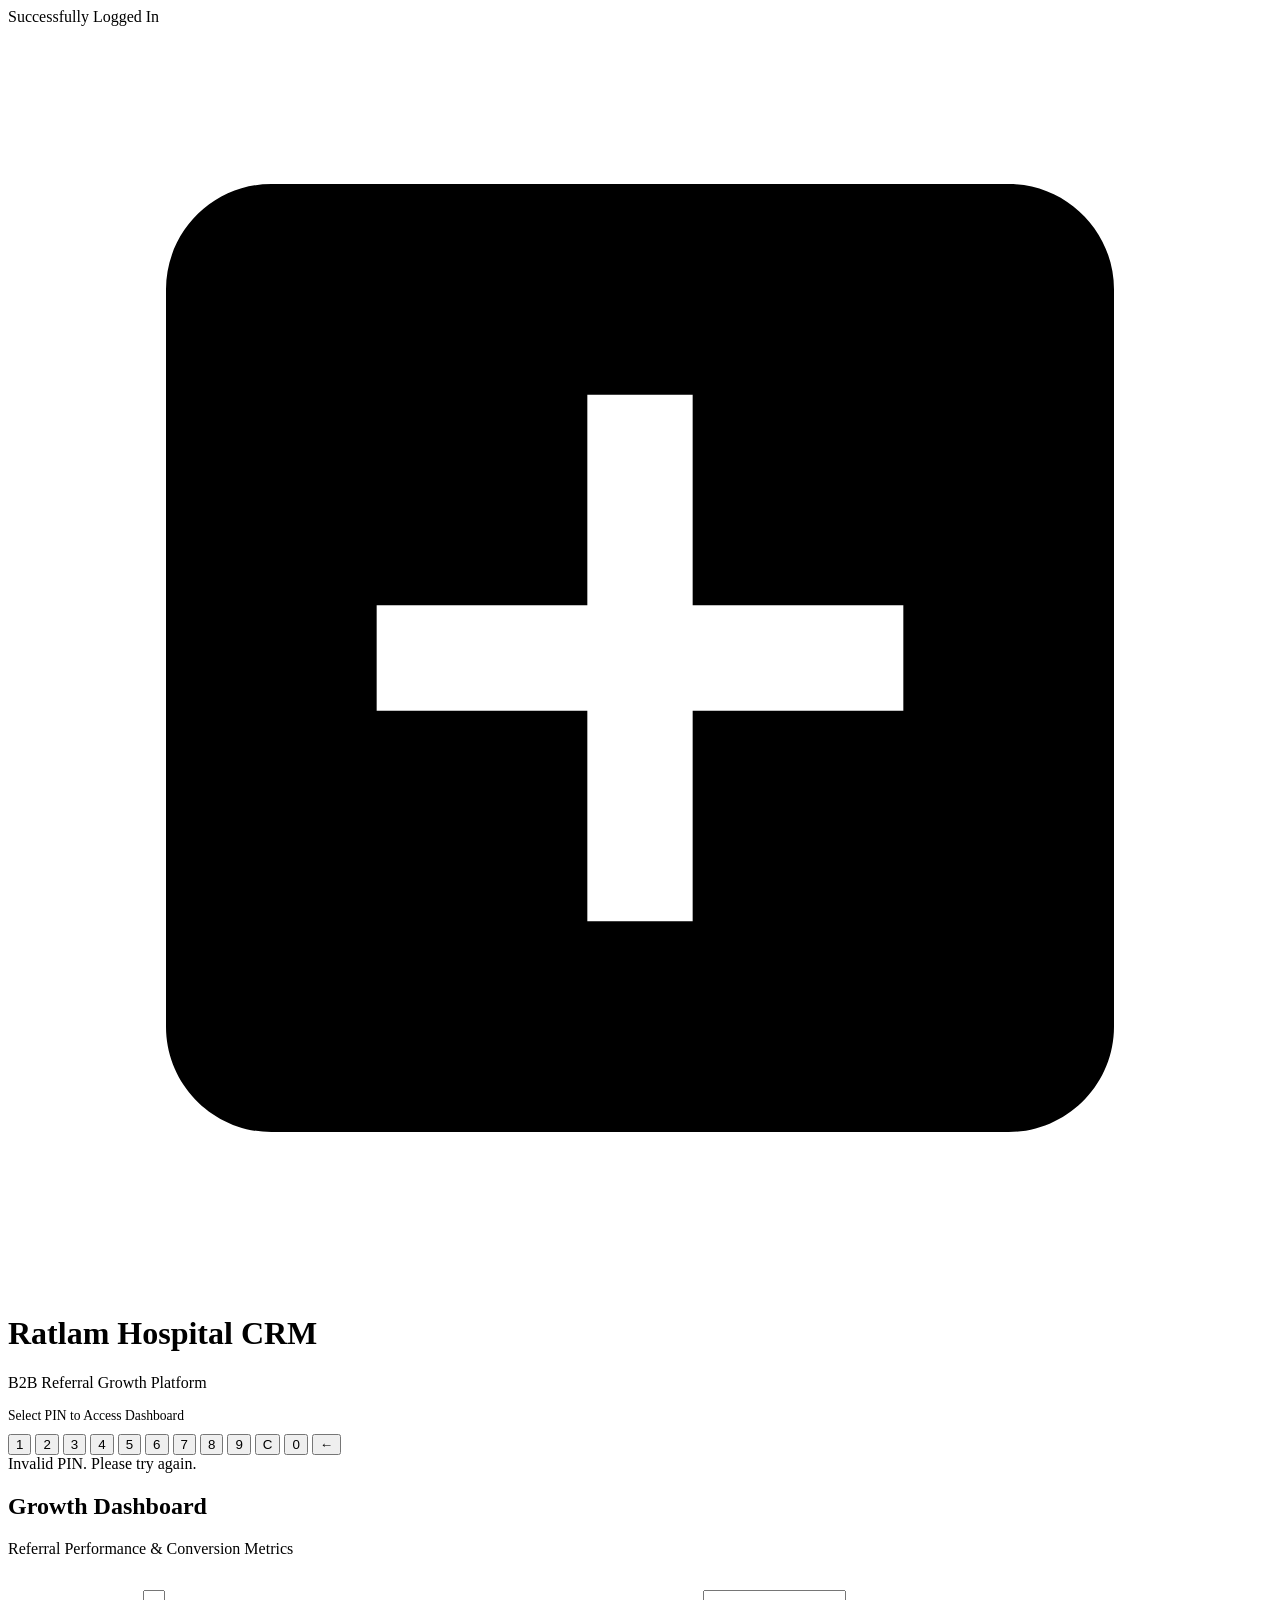
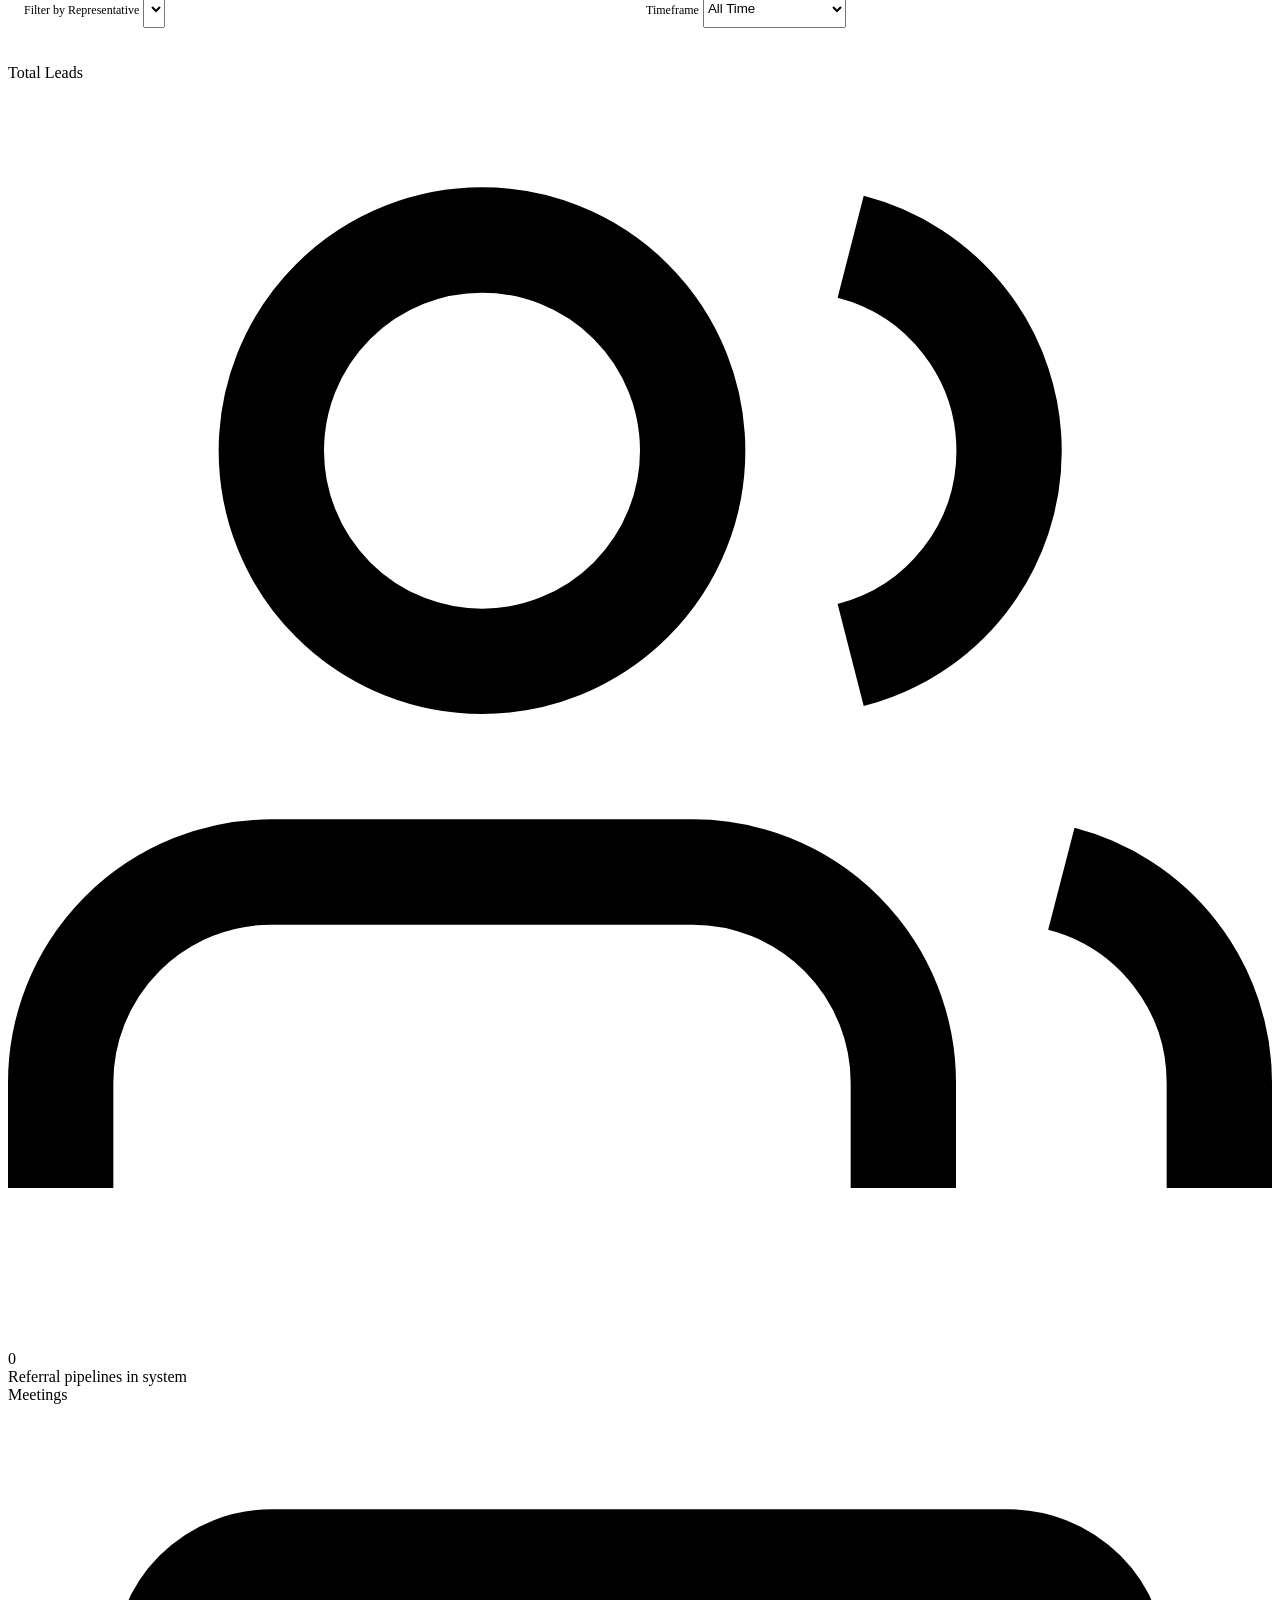
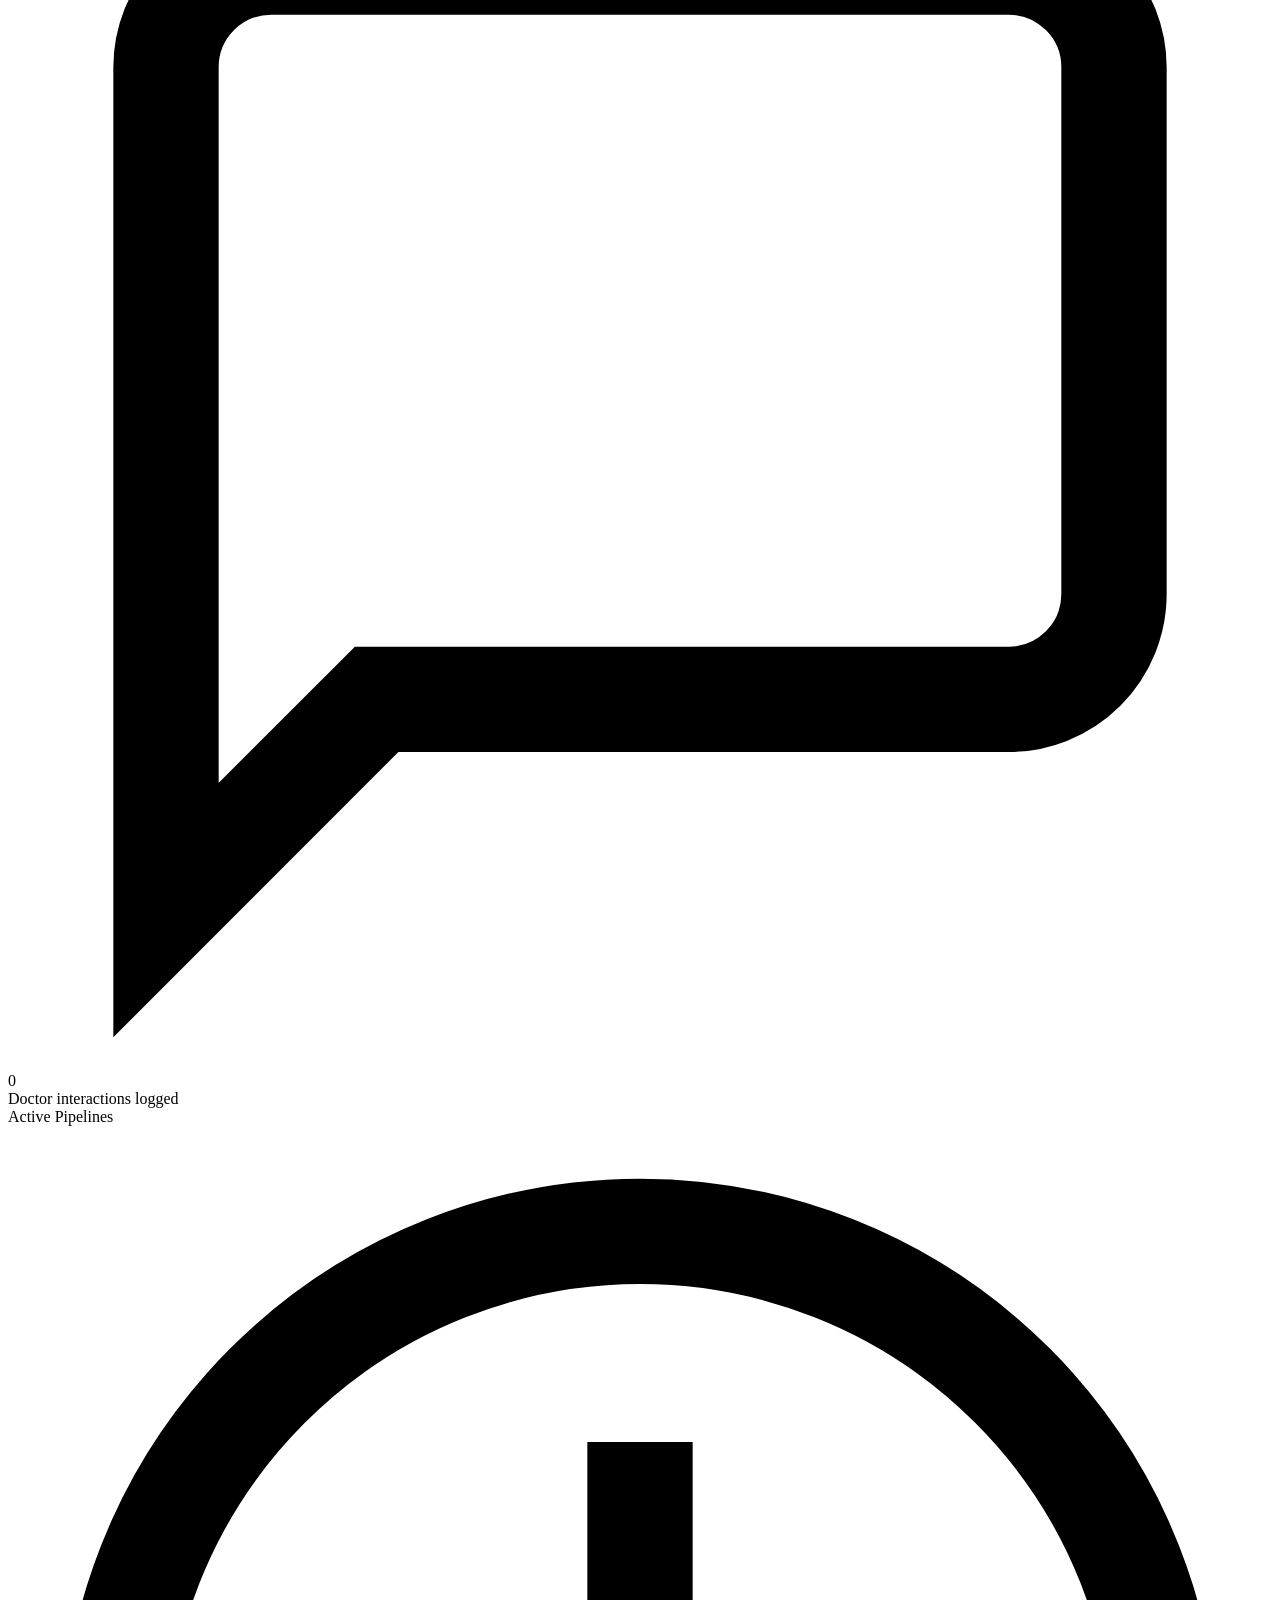
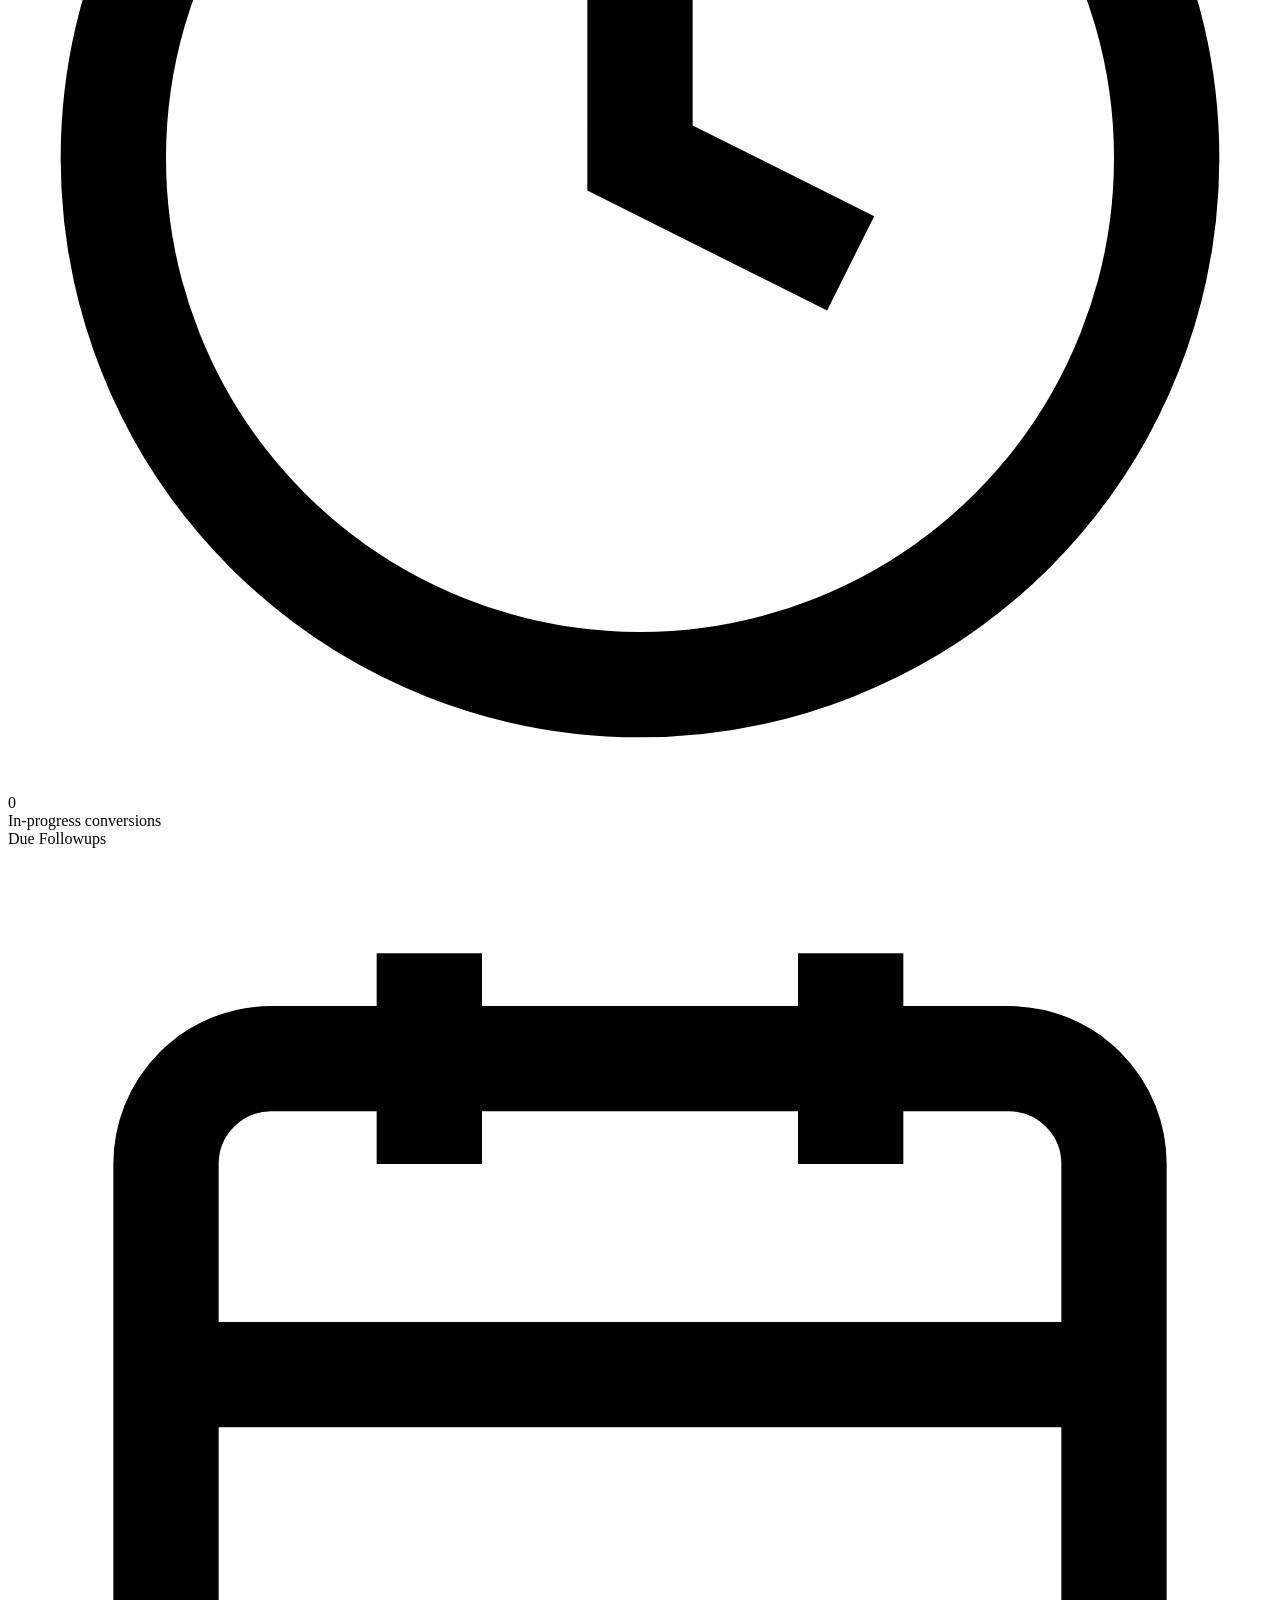
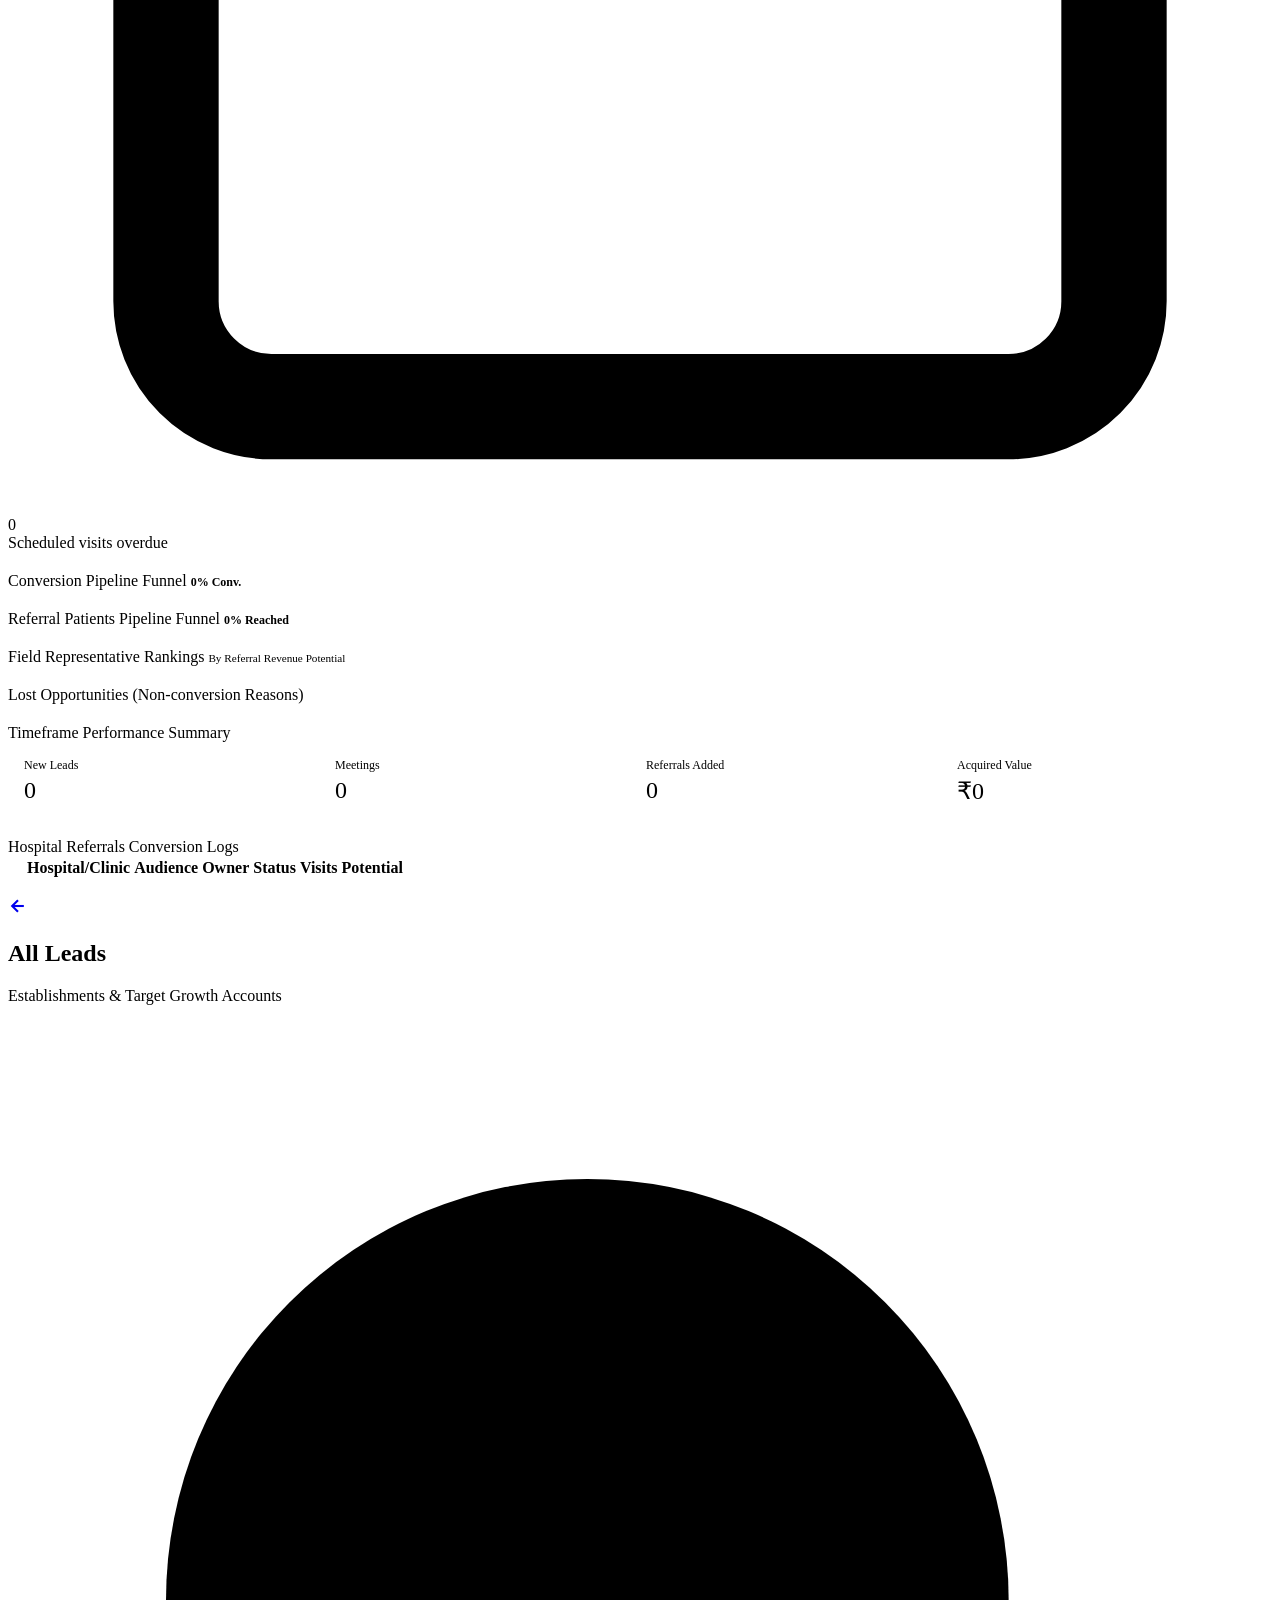
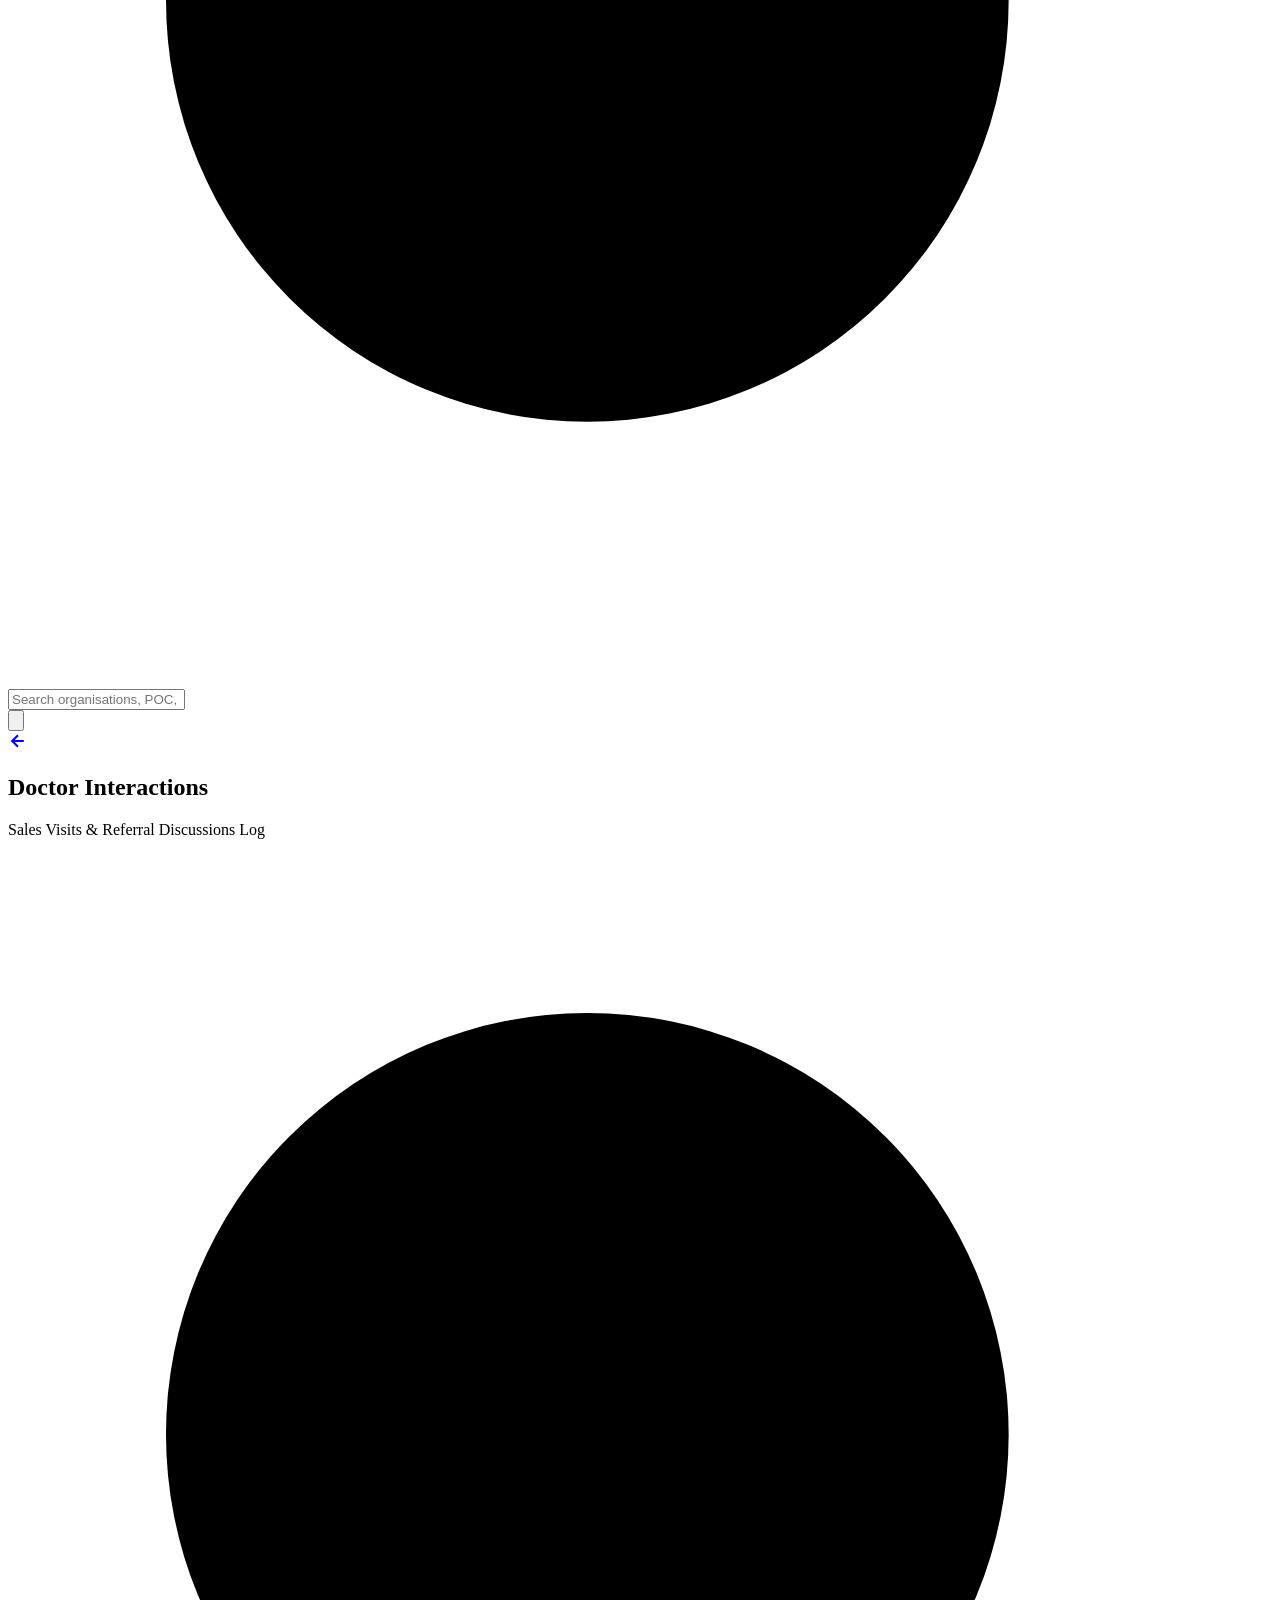
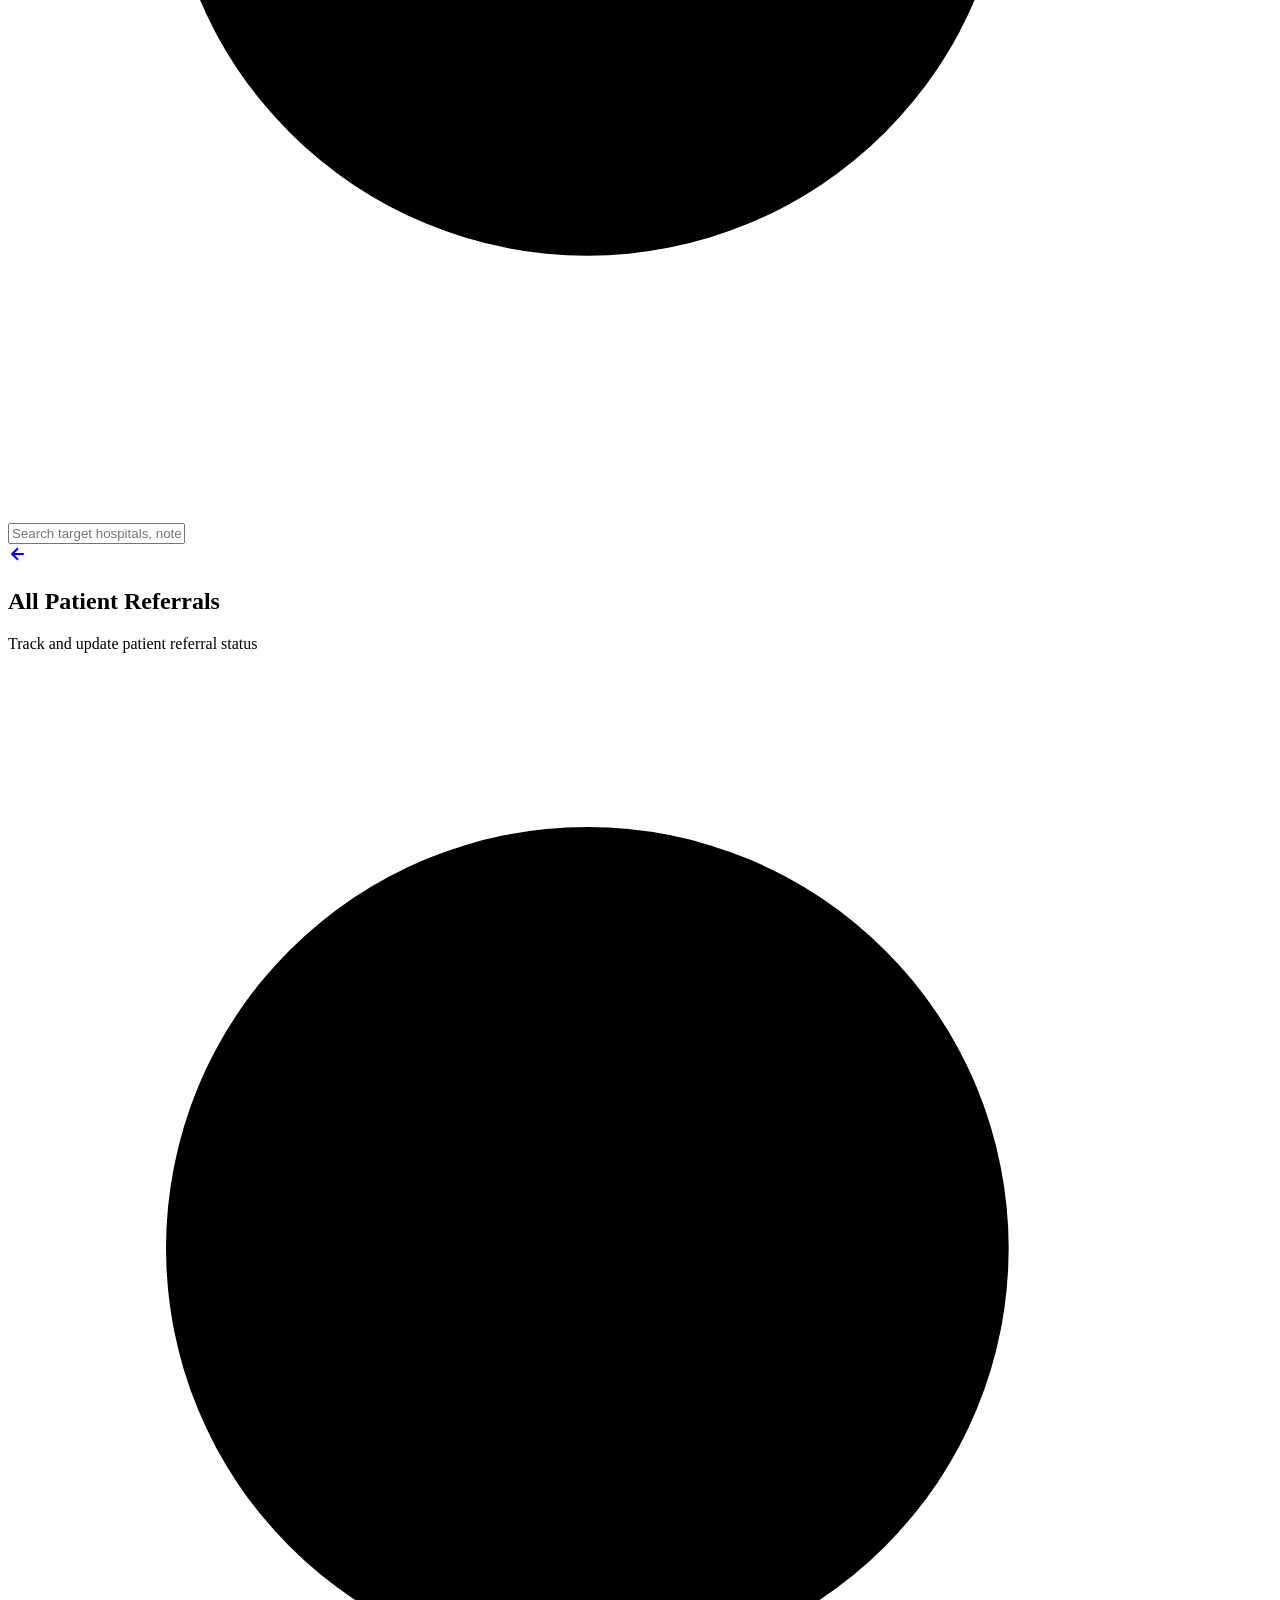
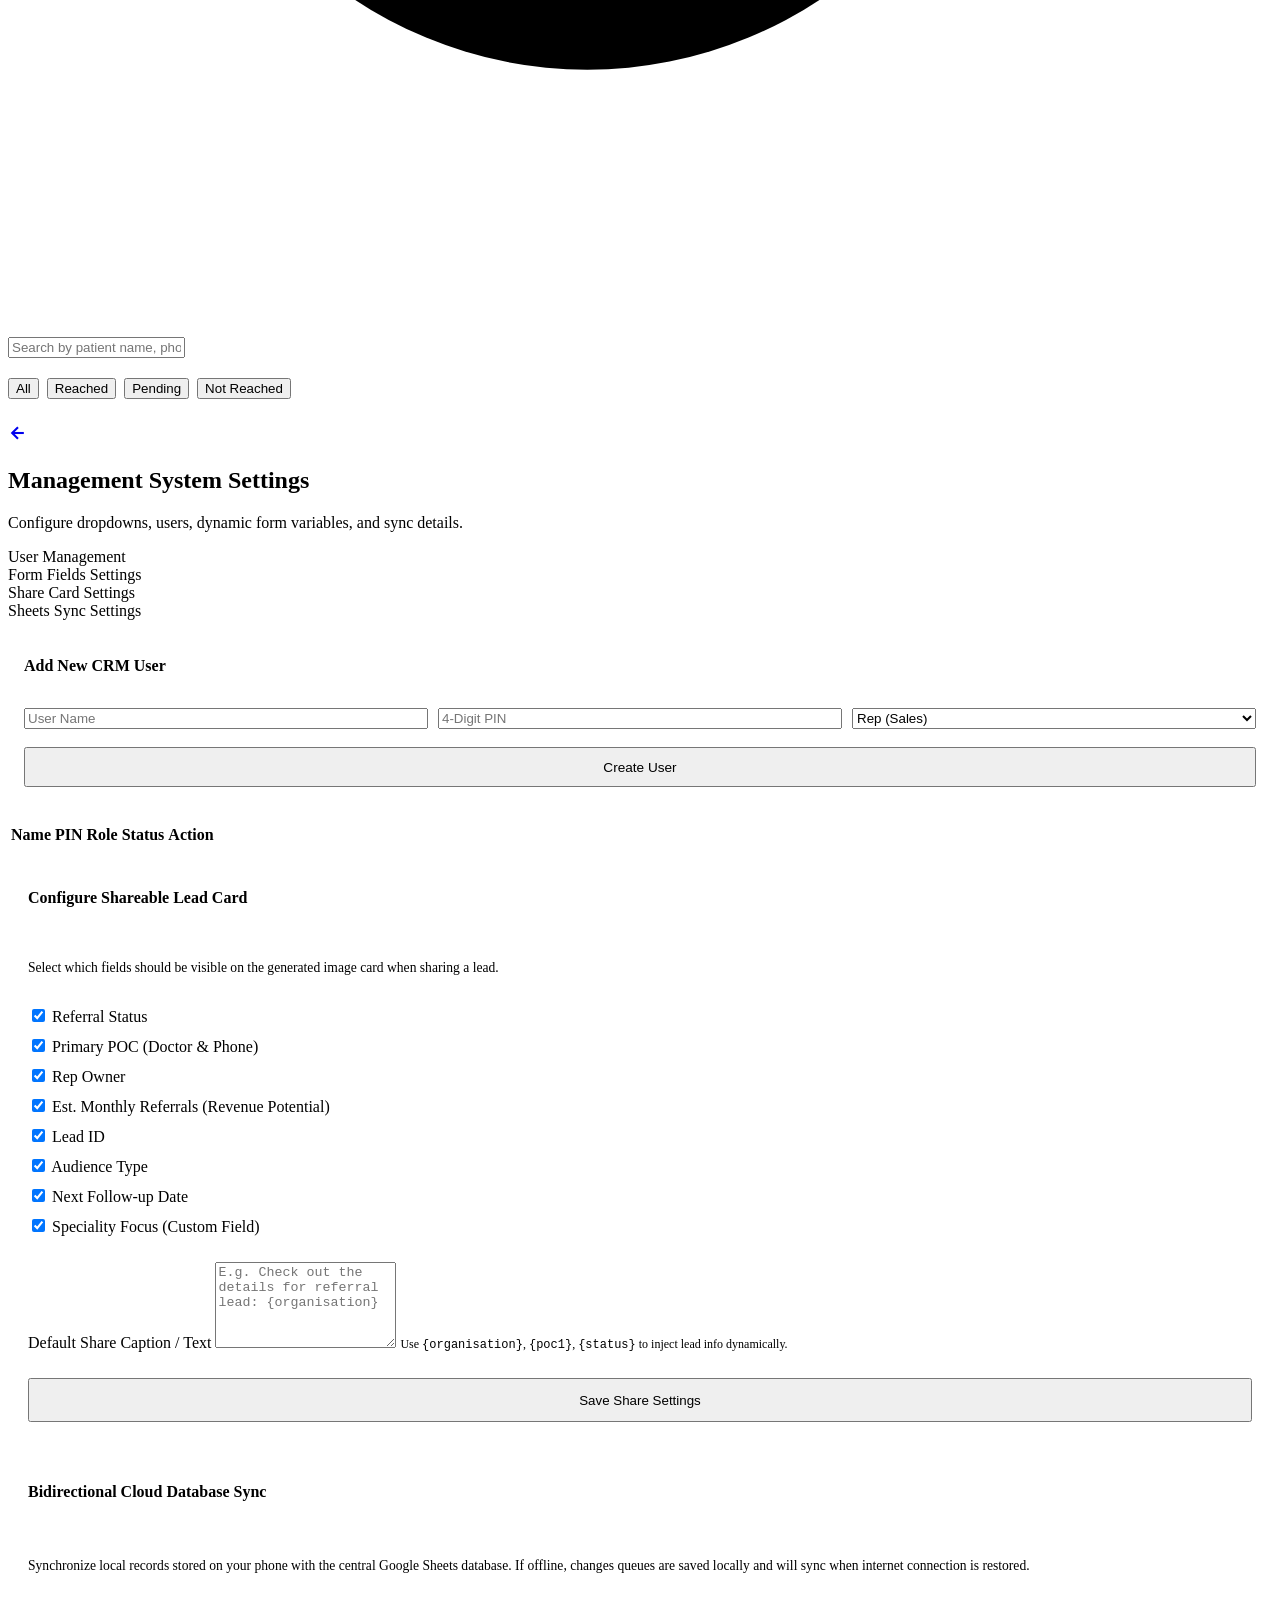
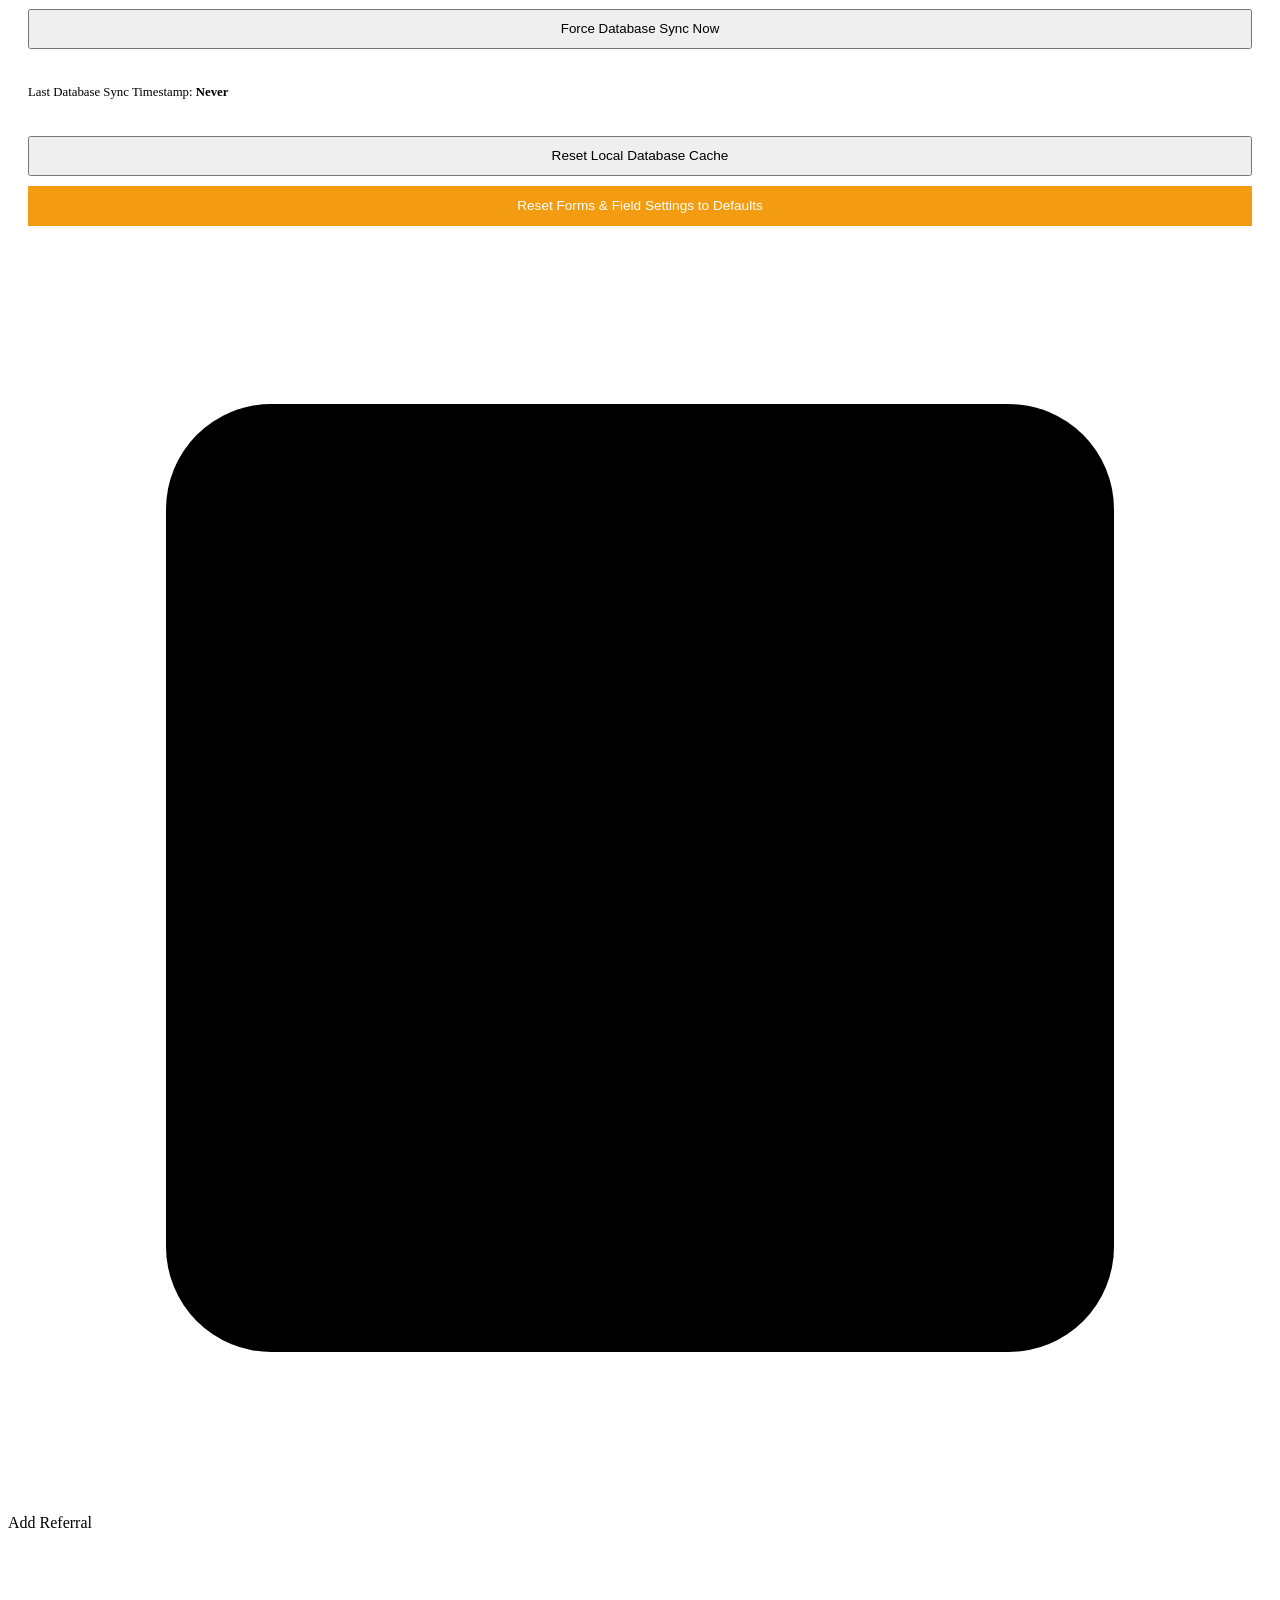
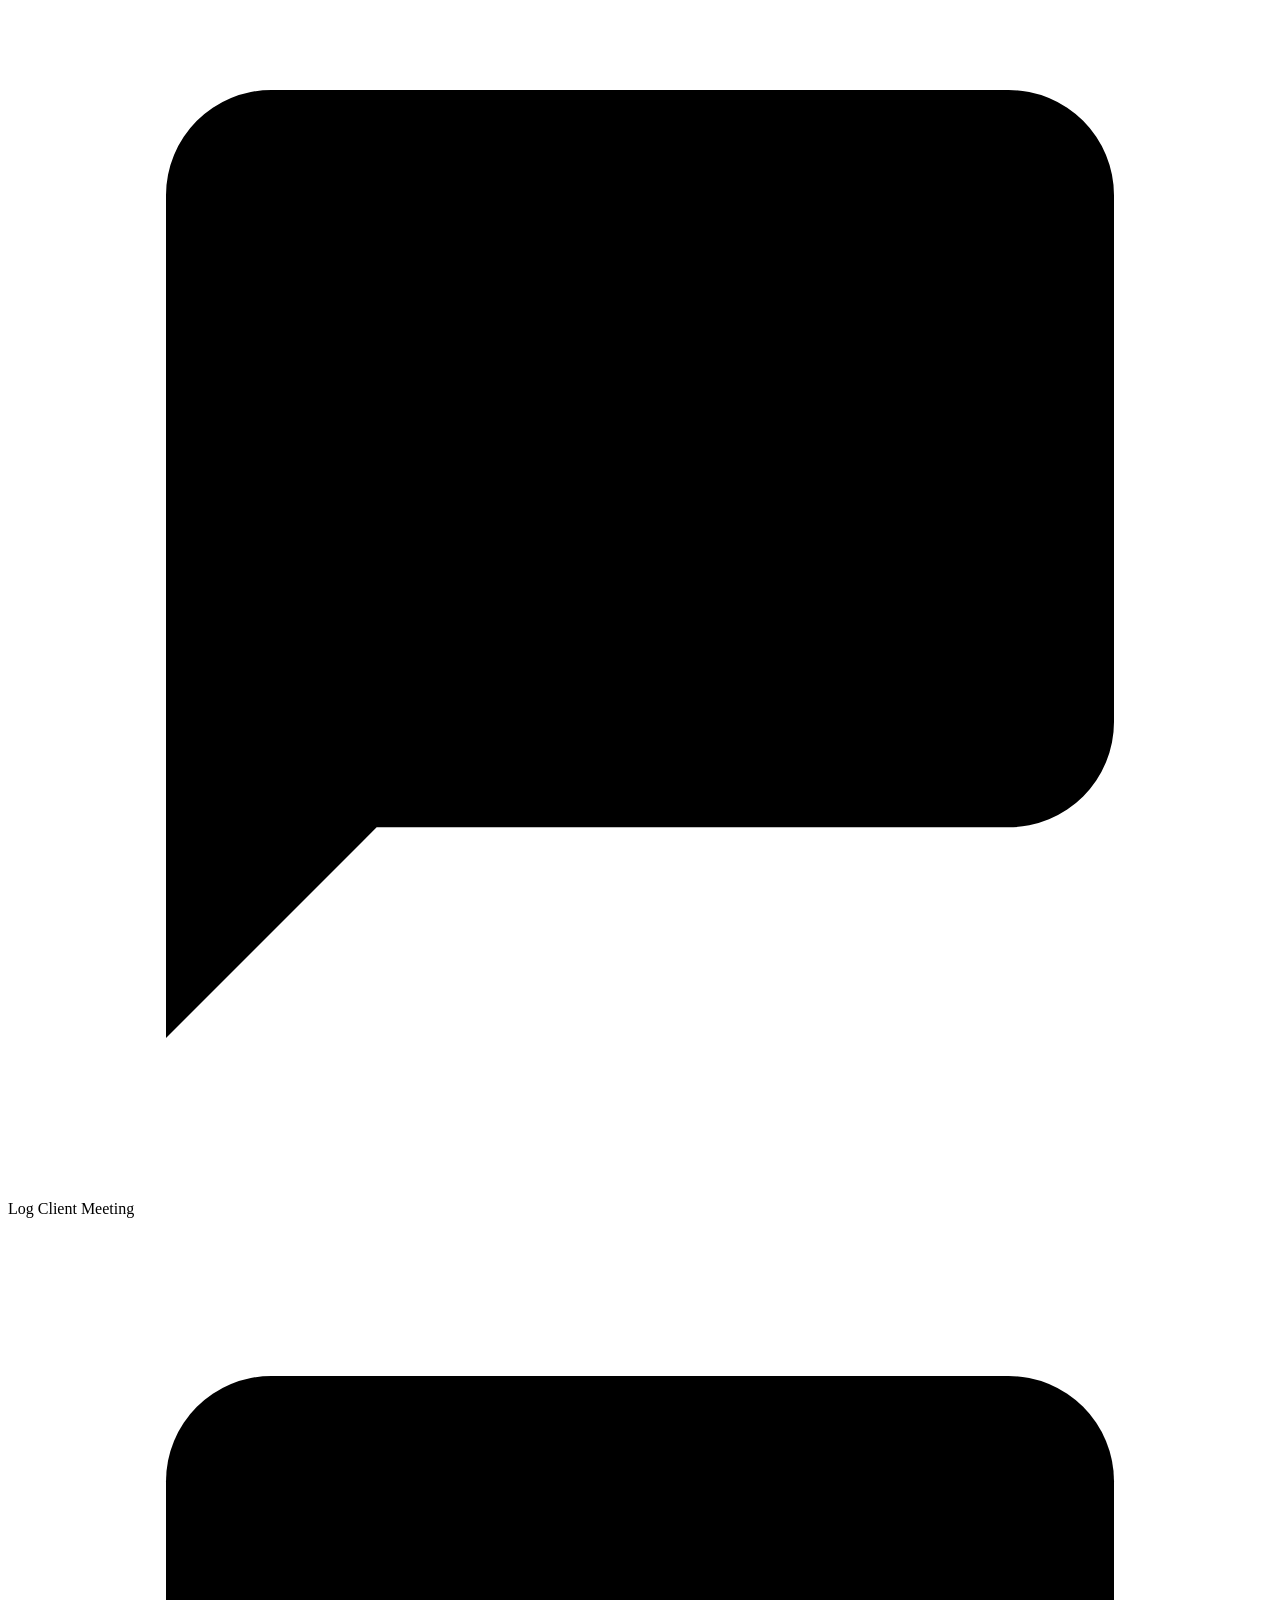
==== commit dca94011: "nnnnnn" ====
--- a/index.html
+++ b/index.html
@@ -496,14 +496,8 @@
           Synchronize local records stored on your phone with the central Google Sheets database. If offline, changes queues are saved locally and will sync when internet connection is restored.
         </p>
 
-        <div class="form-group">
-          <label class="form-label">Google Apps Script Web App Deployment URL</label>
-          <input type="url" id="adminSyncUrlInput" class="form-control" placeholder="https://script.google.com/macros/s/.../exec">
-        </div>
-
         <div style="display: flex; gap: 12px;">
-          <button class="btn btn-secondary" style="flex:1;" onclick="saveSyncUrl()">Save URL Settings</button>
-          <button class="btn btn-primary" style="flex:1;" onclick="forceSync()">Force Database Sync Now</button>
+          <button class="btn btn-primary" style="flex:1; height: 40px;" onclick="forceSync()">Force Database Sync Now</button>
         </div>
 
         <div style="font-size: 0.8rem; border-top: 1px solid var(--card-border); padding-top:16px;">
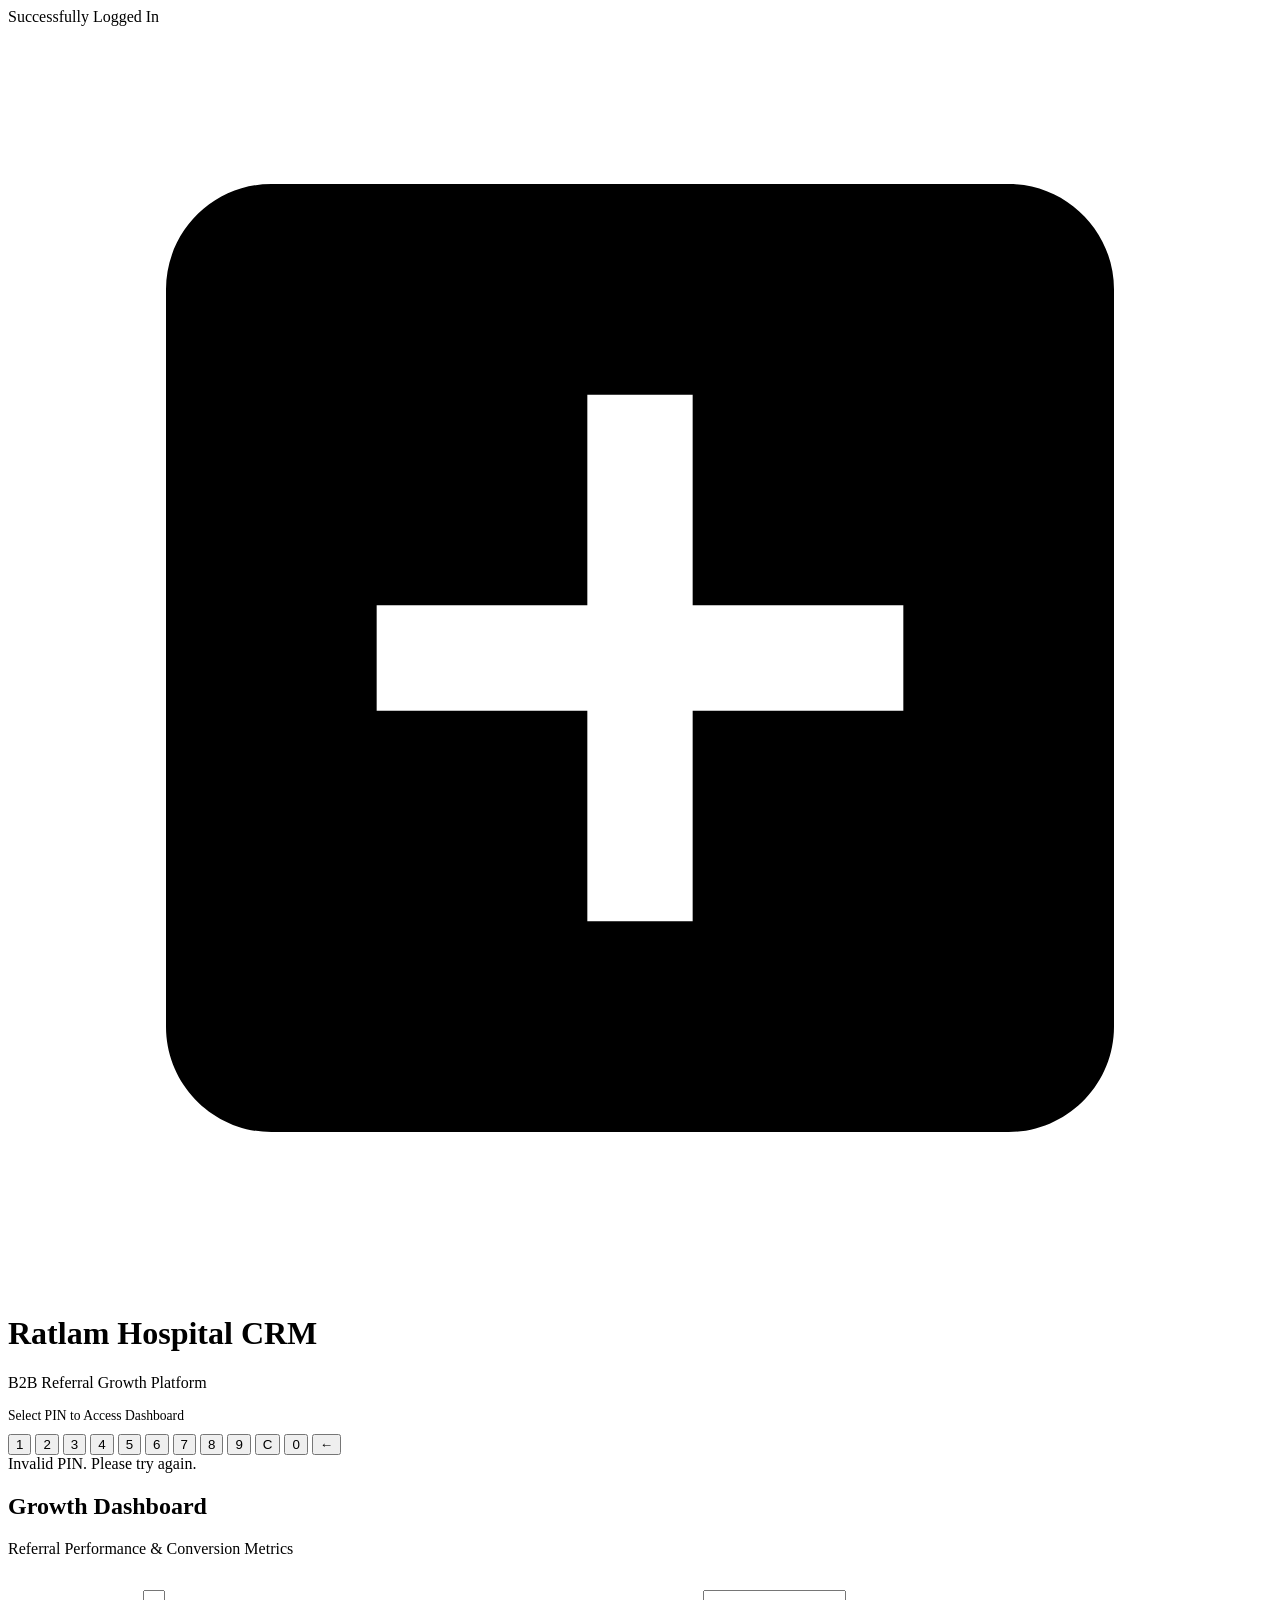
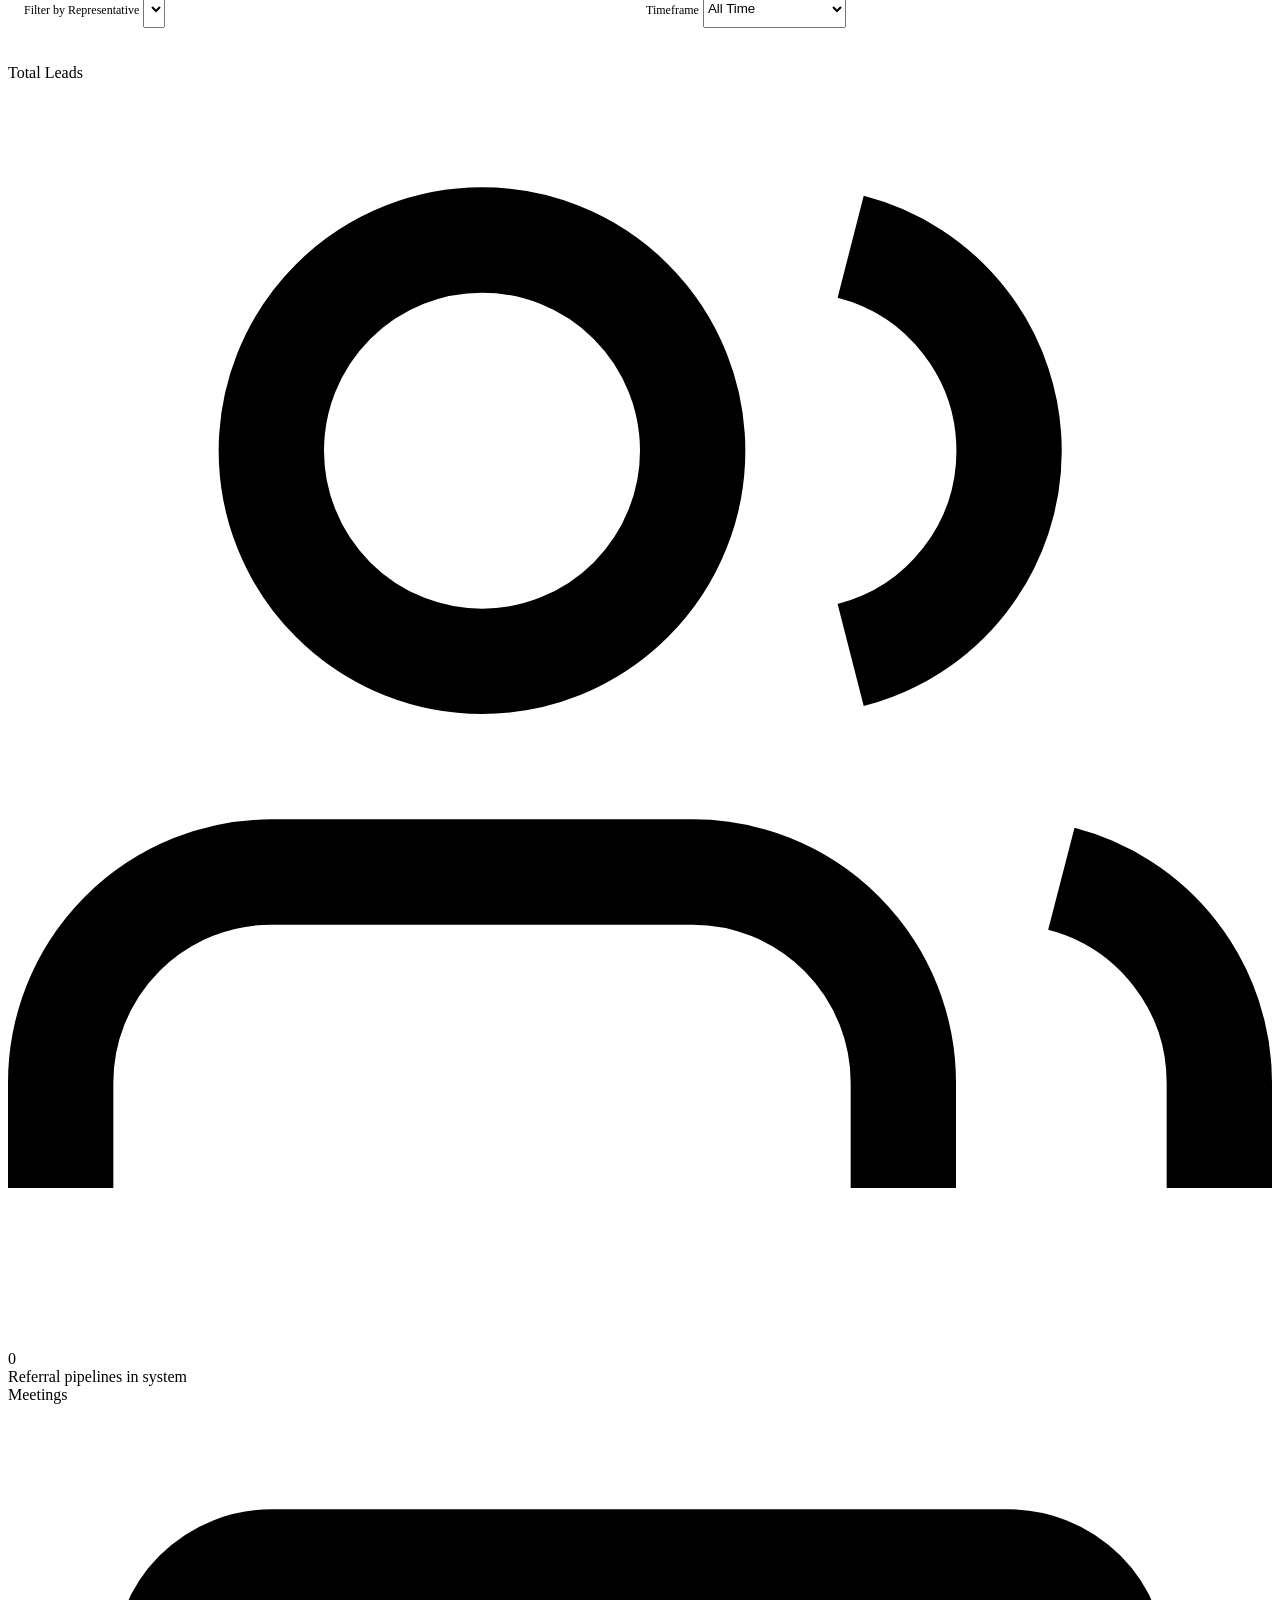
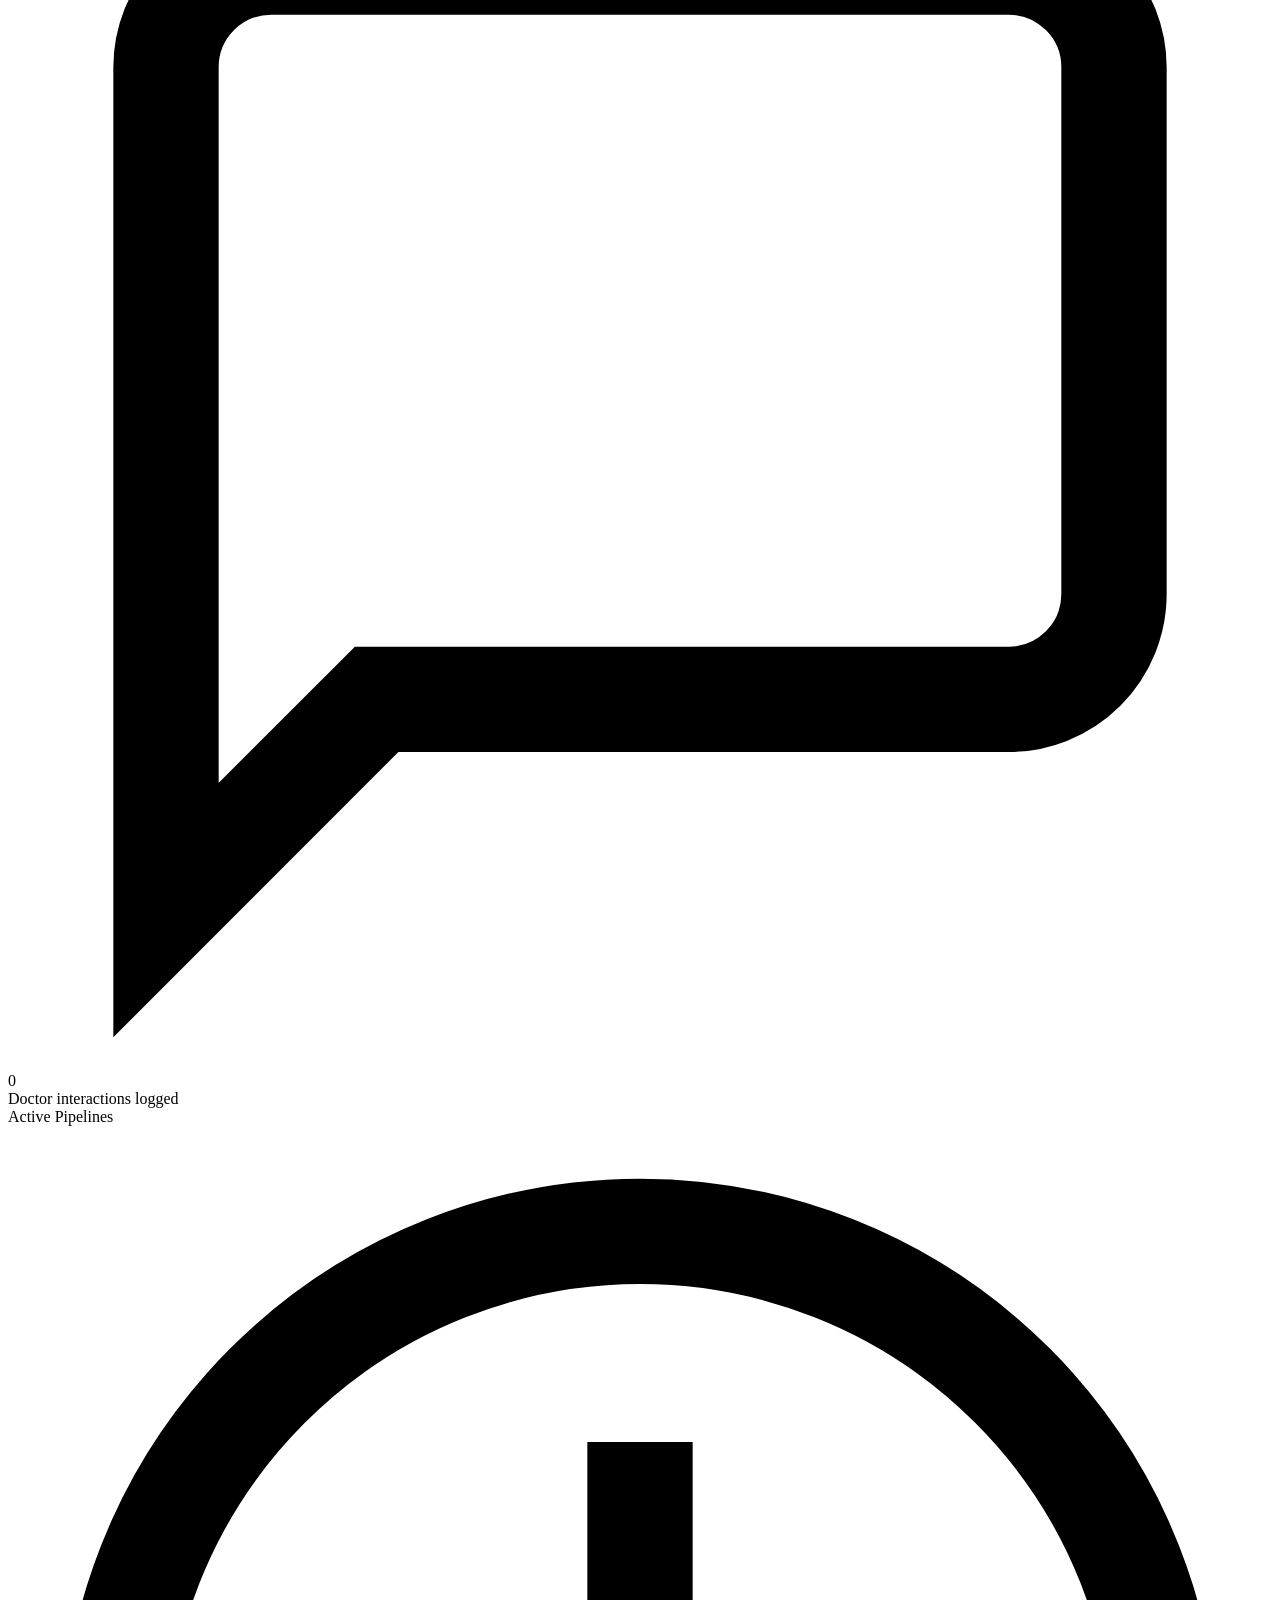
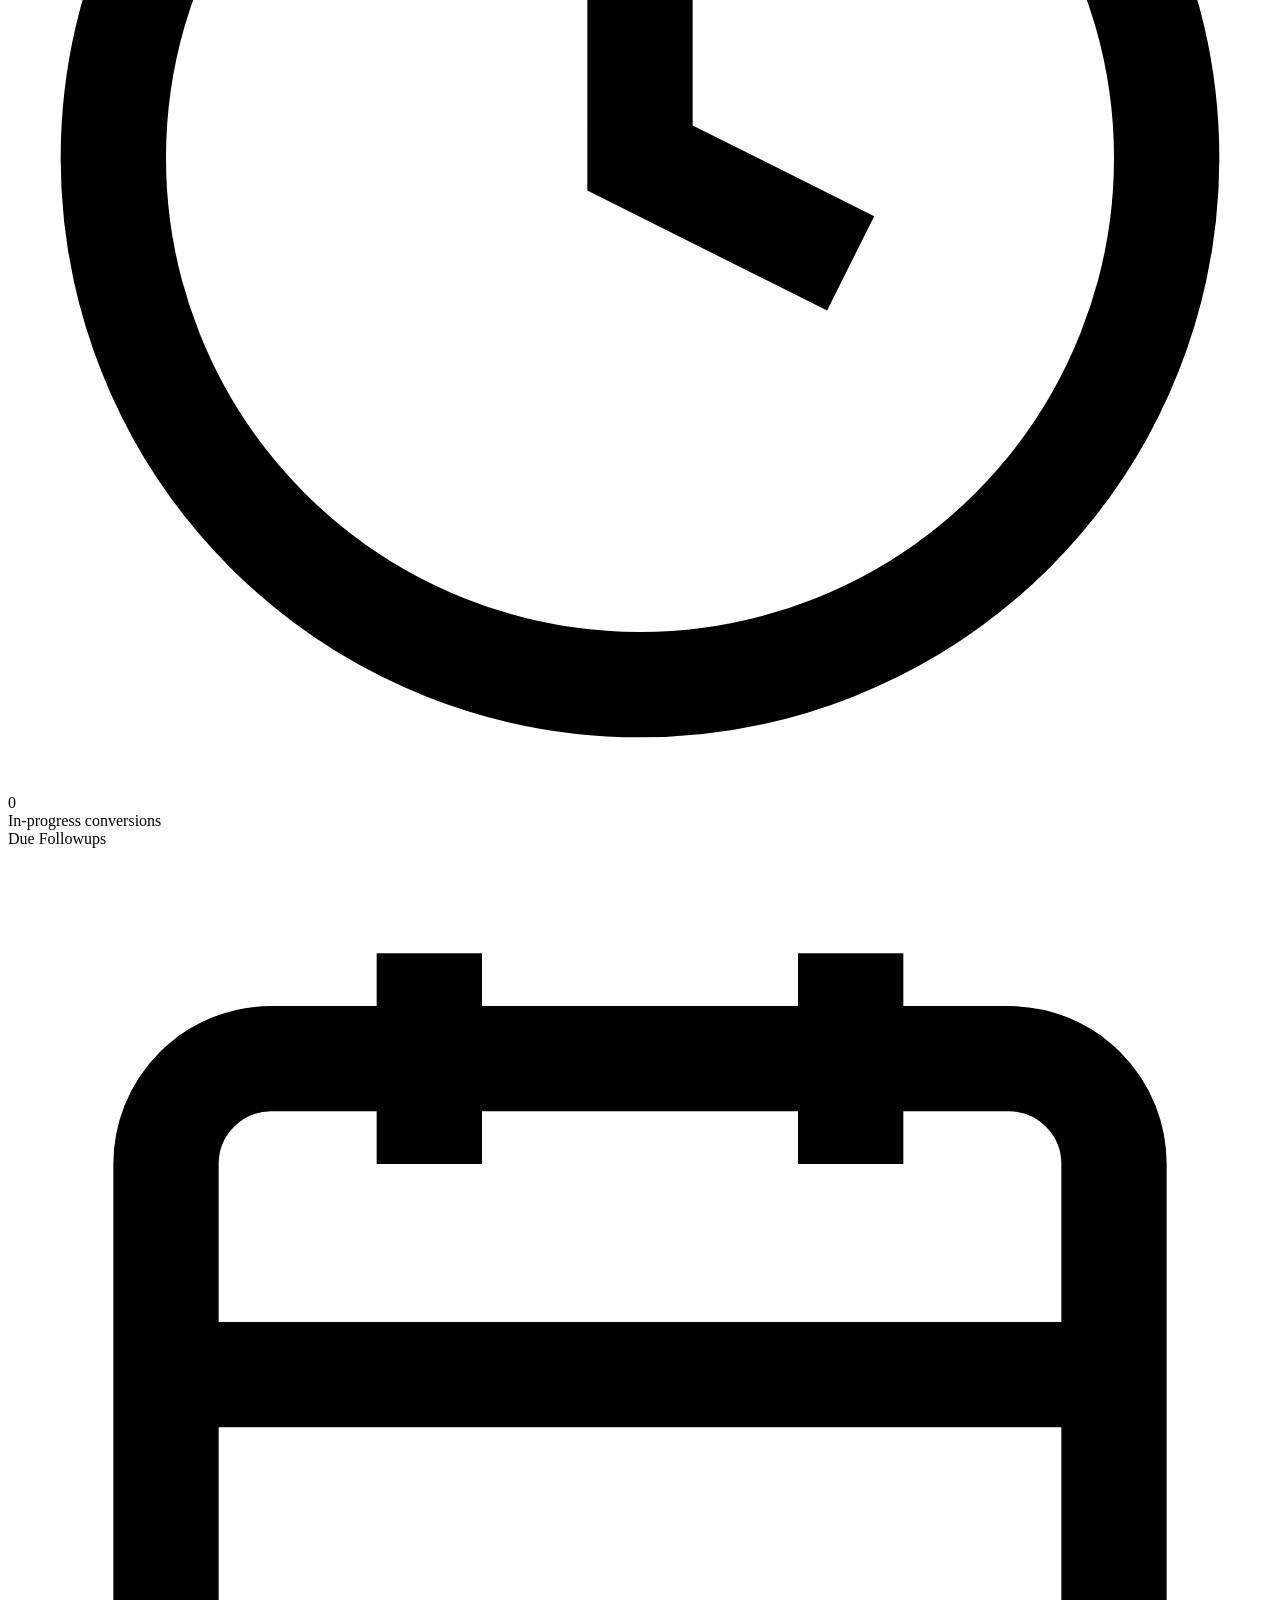
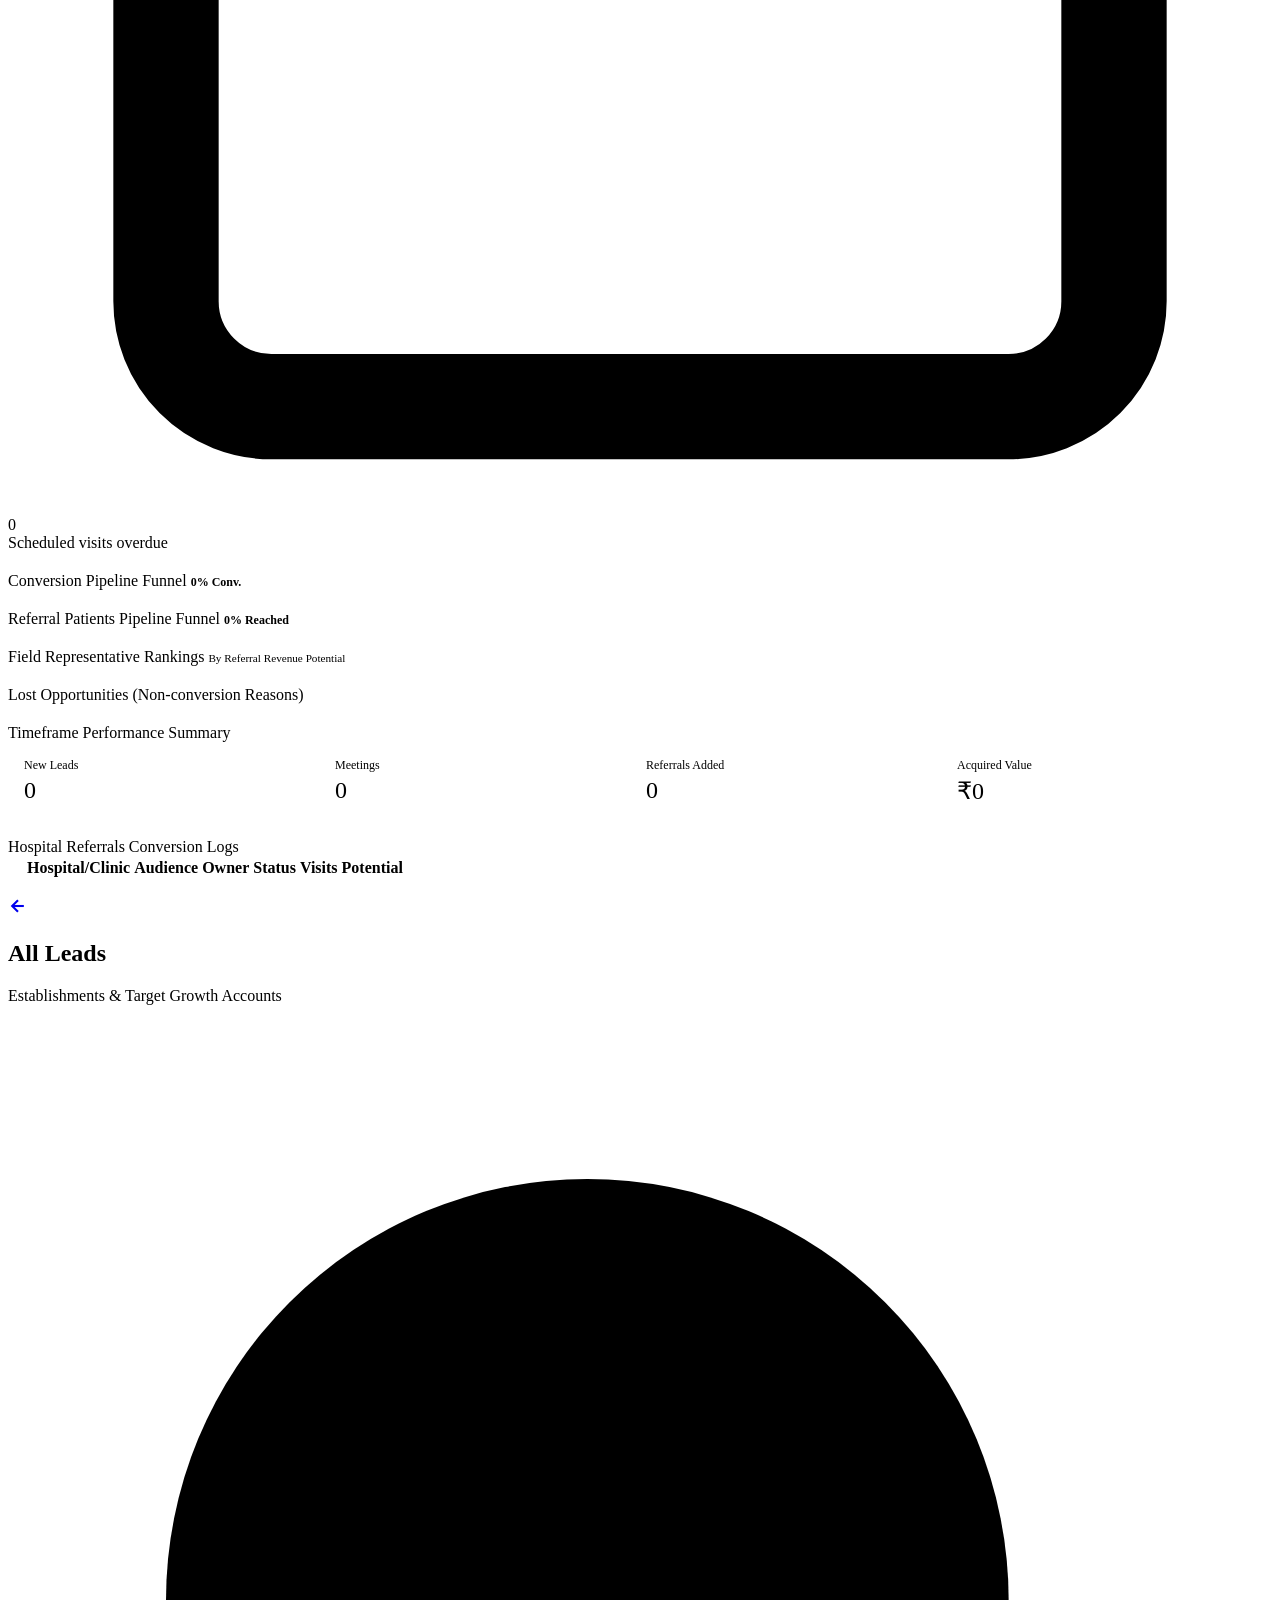
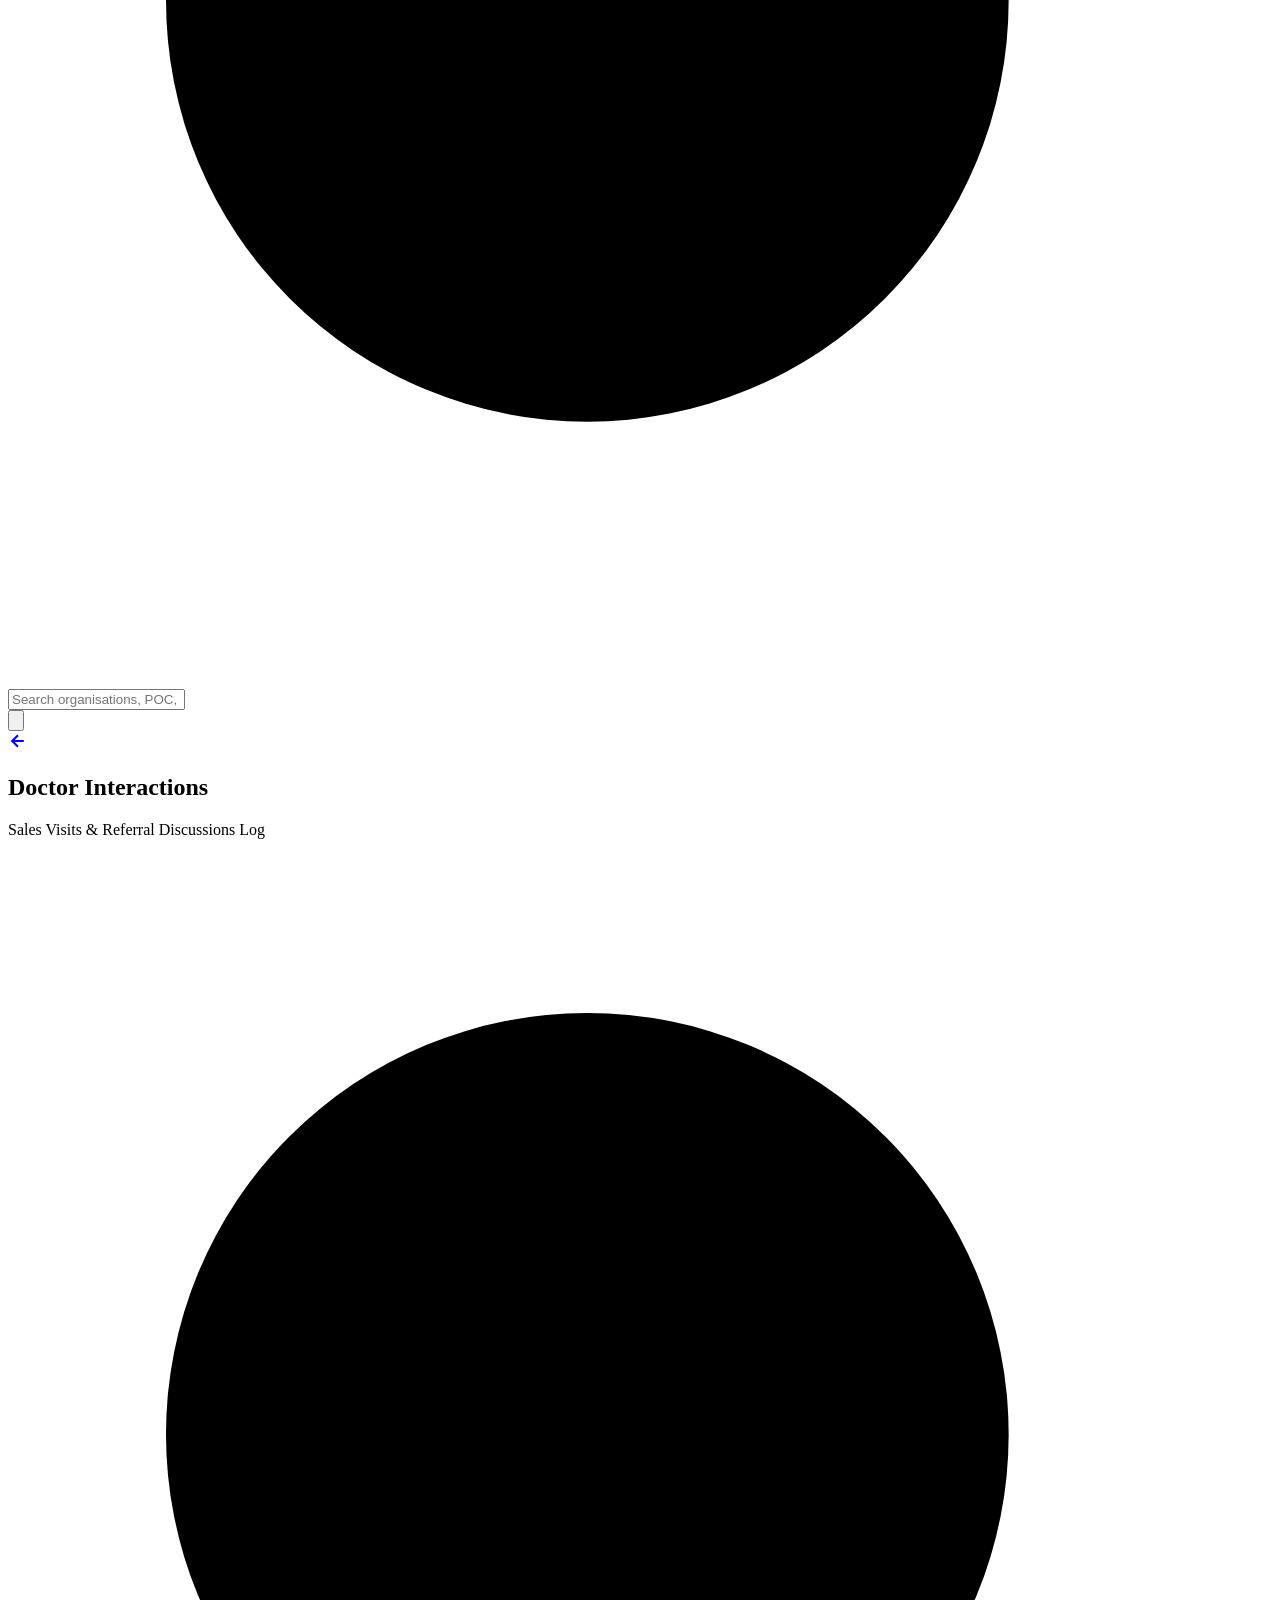
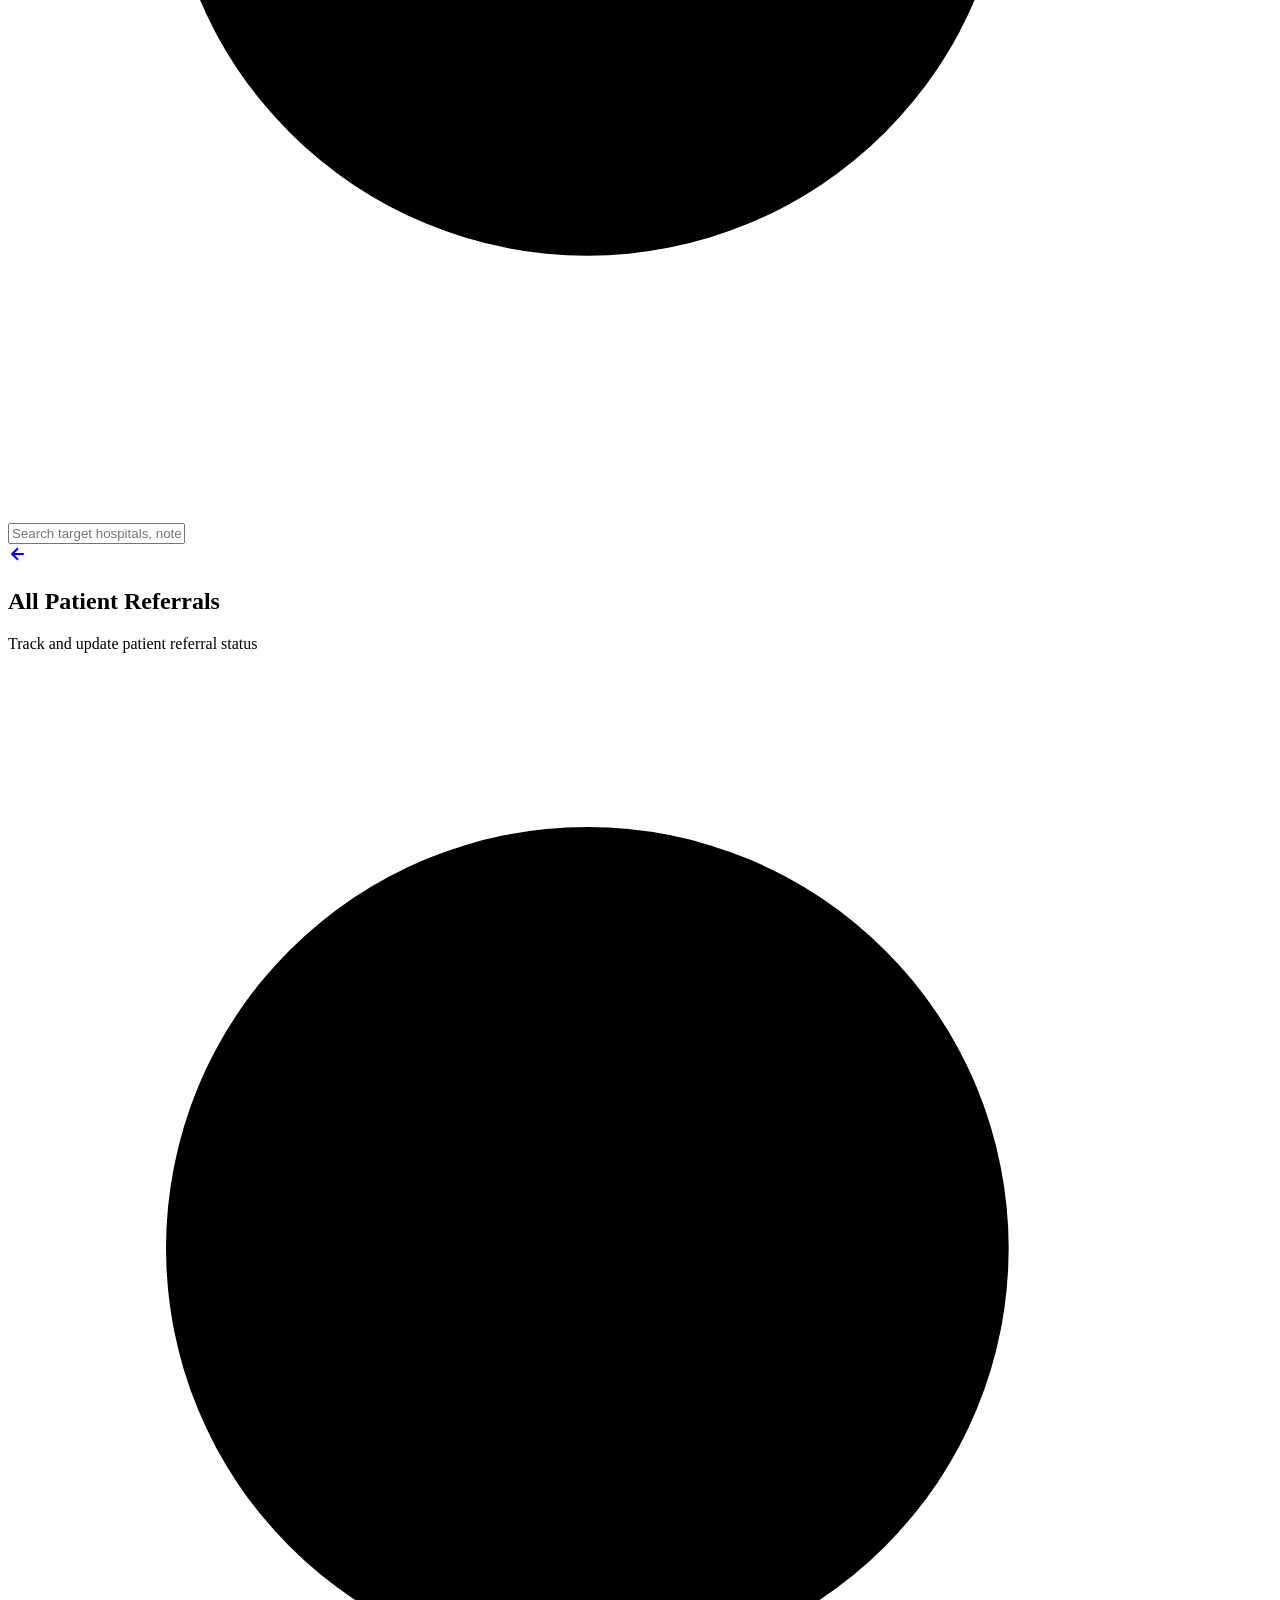
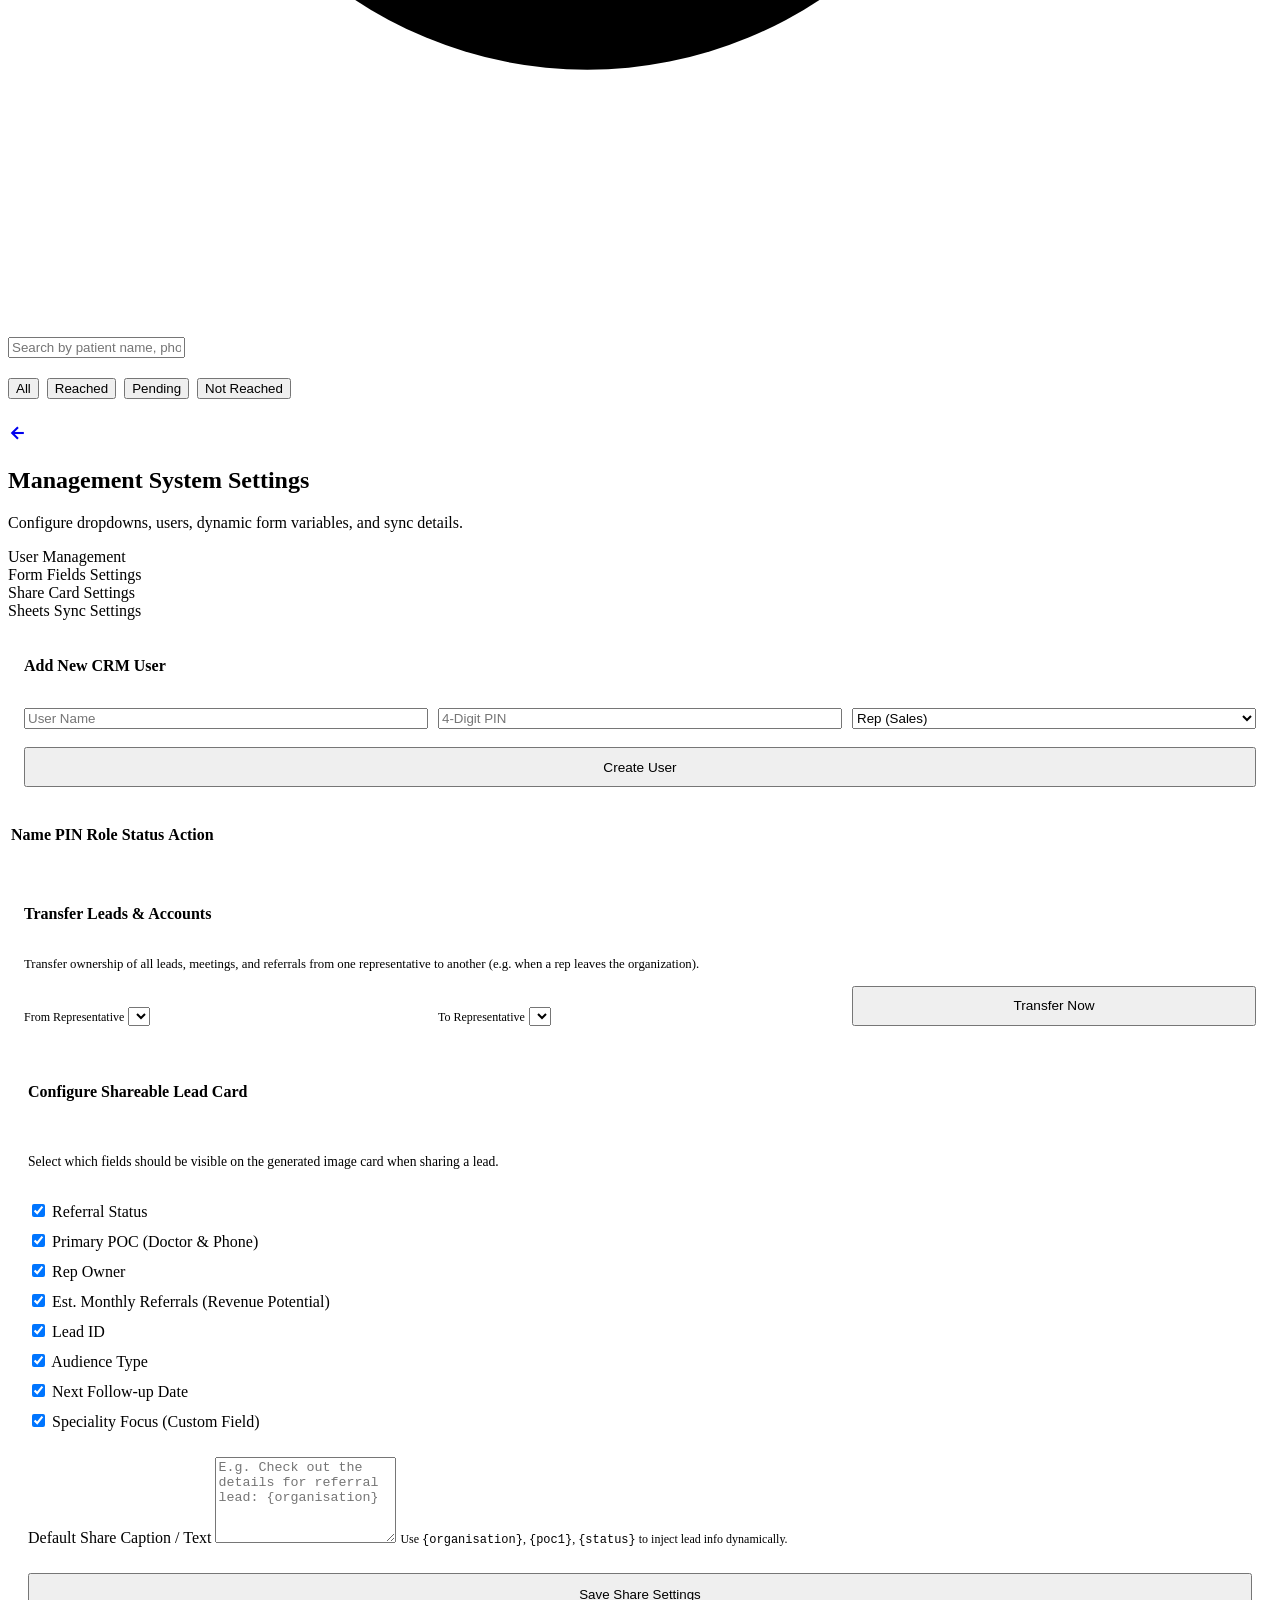
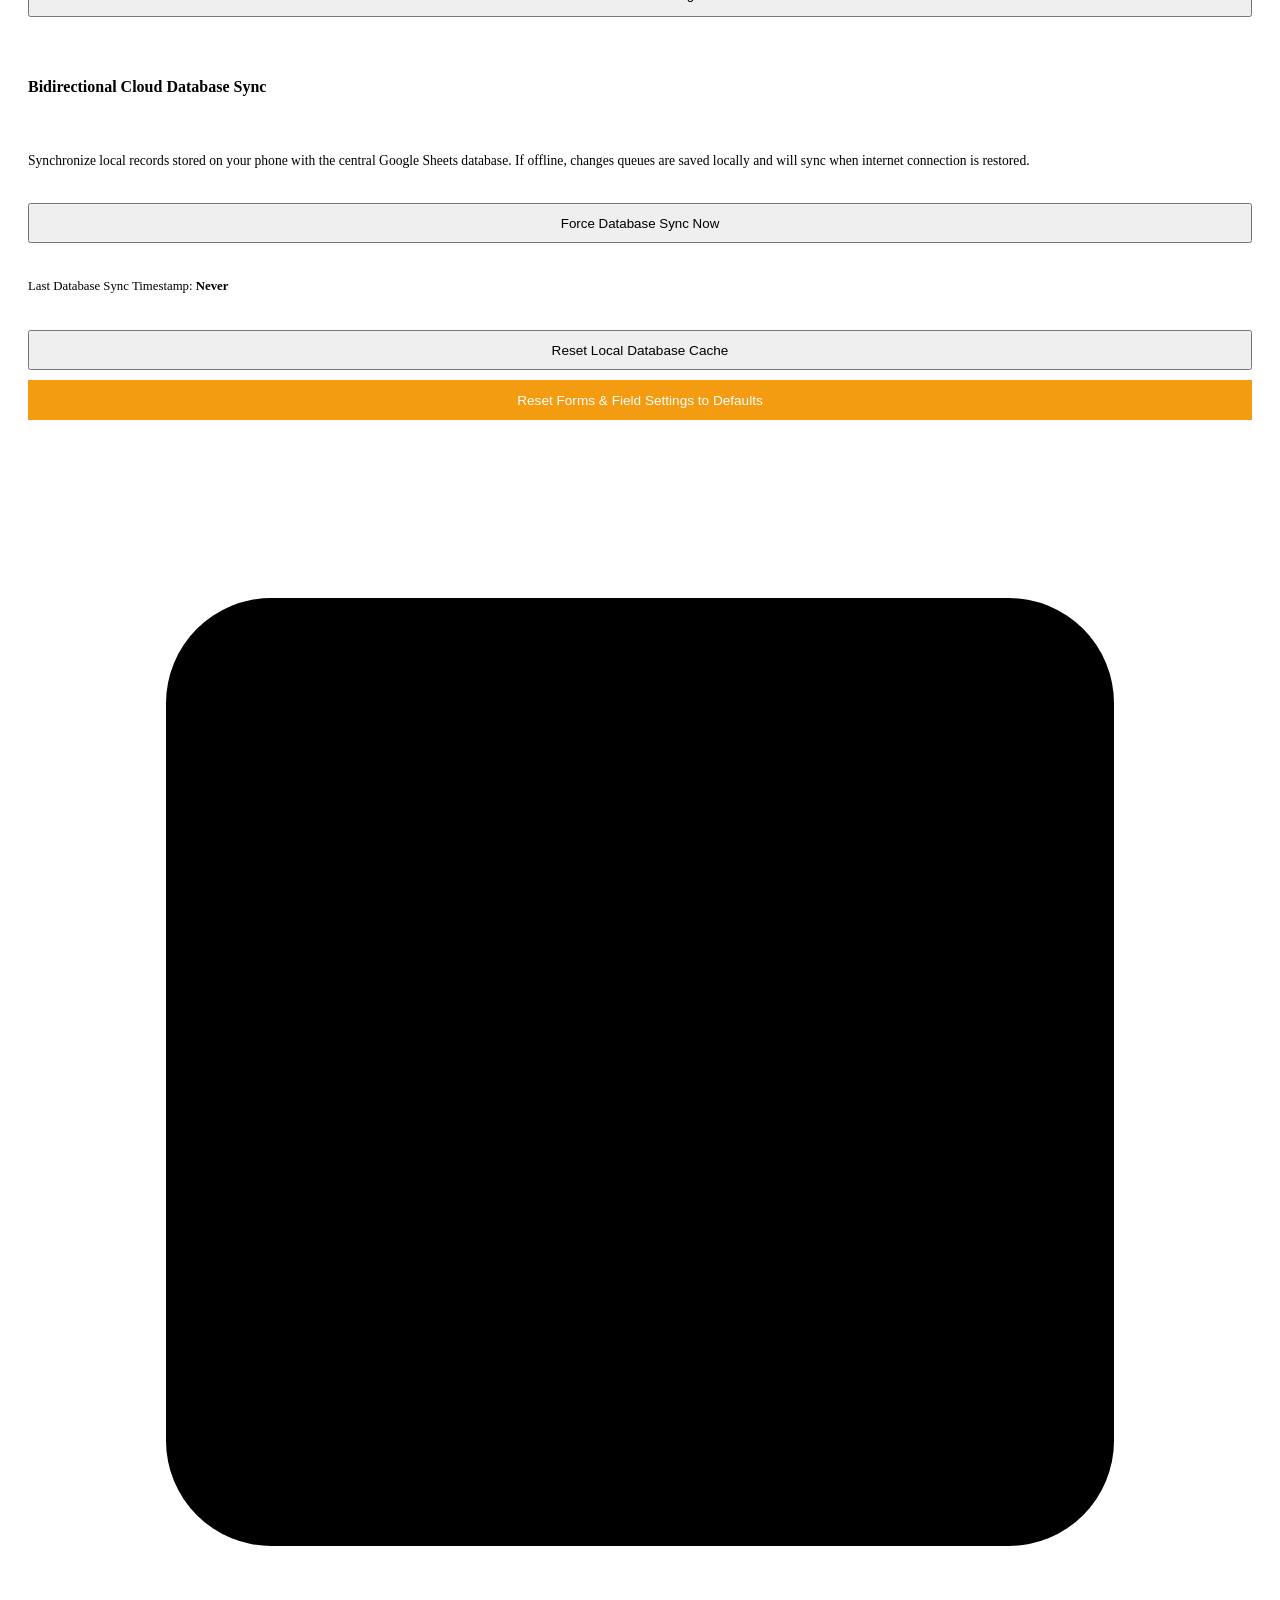
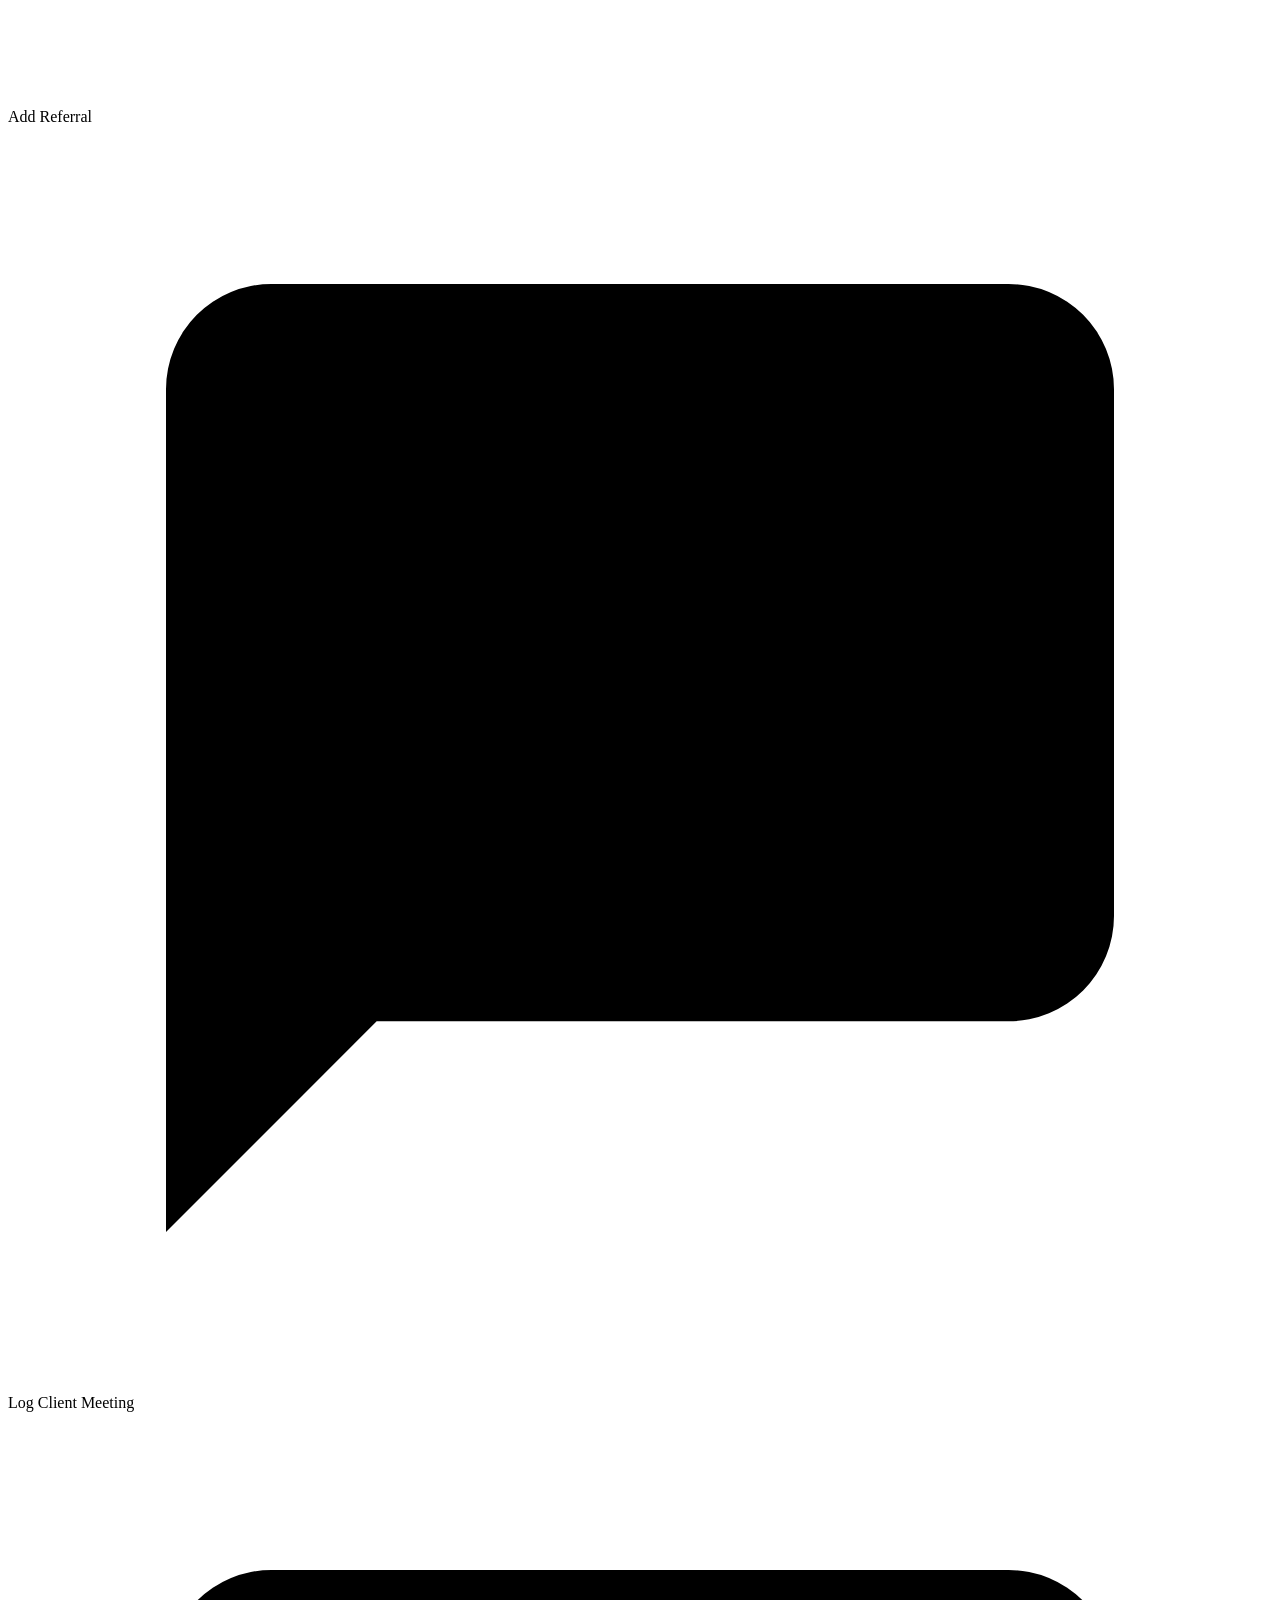
==== commit b674422d: "nnnnnnnn" ====
--- a/index.html
+++ b/index.html
@@ -356,6 +356,25 @@
           <tbody id="adminUsersTableBody"></tbody>
         </table>
       </div>
+
+      <!-- Transfer Leads Section -->
+      <form class="glass" style="padding: 16px; border-radius: var(--radius-md); margin-top: 20px; display: flex; flex-direction: column; gap: 12px;" onsubmit="transferUserLeads(event)">
+        <h4 style="color: var(--primary);">Transfer Leads & Accounts</h4>
+        <p style="font-size: 0.8rem; color: var(--text-muted); line-height: 1.4; margin: 0;">
+          Transfer ownership of all leads, meetings, and referrals from one representative to another (e.g. when a rep leaves the organization).
+        </p>
+        <div class="form-grid" style="display: grid; grid-template-columns: repeat(auto-fit, minmax(150px, 1fr)); gap:10px; align-items: flex-end;">
+          <div class="form-group" style="margin: 0;">
+            <label class="form-label" style="font-size: 0.75rem;">From Representative</label>
+            <select id="transferFromUser" class="form-control" required></select>
+          </div>
+          <div class="form-group" style="margin: 0;">
+            <label class="form-label" style="font-size: 0.75rem;">To Representative</label>
+            <select id="transferToUser" class="form-control" required></select>
+          </div>
+          <button type="submit" class="btn btn-primary" style="height: 40px; font-size: 0.85rem;">Transfer Now</button>
+        </div>
+      </form>
     </div>
 
     <!-- Tab 3: Dynamic Forms Settings (Unified Form Management) -->
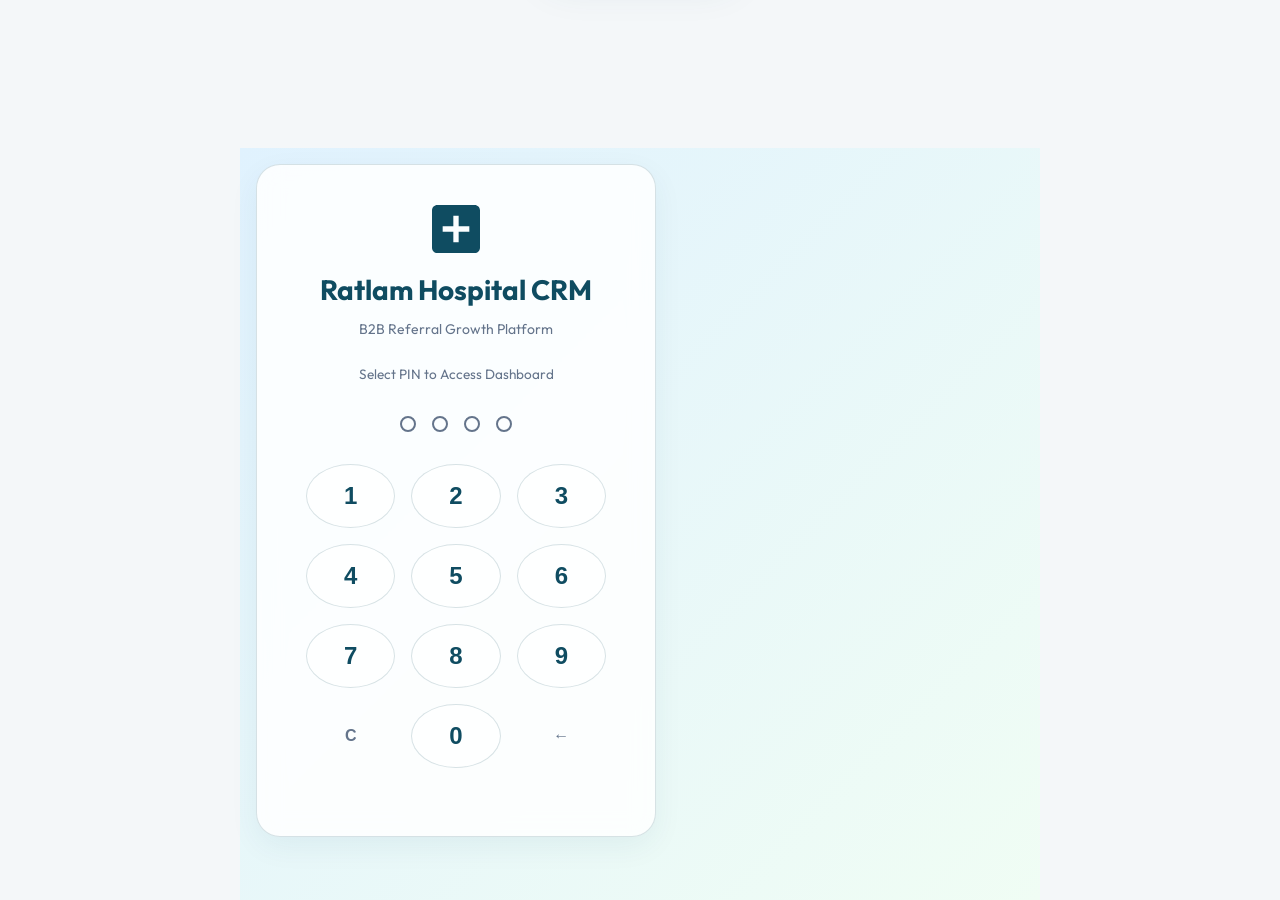
==== commit 595d437c: "nnnnnnnnn" ====
--- a/index.html
+++ b/index.html
@@ -140,6 +140,30 @@
       </div>
     </div>
 
+    <!-- Timeframe Performance Summary Section -->
+    <div class="chart-card glass nav-manager-only" style="margin-top: 20px;">
+      <div class="chart-header">Timeframe Performance Summary</div>
+      <div class="timeframe-grid" style="margin: 16px 0; gap: 12px; padding: 0 16px;">
+        <div class="stat-card glass" style="background: rgba(255,255,255,0.03); grid-column: span 1;">
+          <div class="stat-header" style="font-size:0.75rem;">New Leads</div>
+          <div class="stat-value" id="repTotalNewLeads" style="font-size:1.5rem; margin-top: 4px;">0</div>
+        </div>
+        <div class="stat-card glass" style="background: rgba(255,255,255,0.03); grid-column: span 1;">
+          <div class="stat-header" style="font-size:0.75rem;">Meetings</div>
+          <div class="stat-value" id="repTotalMeetings" style="font-size:1.5rem; margin-top: 4px; color:var(--info);">0</div>
+        </div>
+        <div class="stat-card glass" style="background: rgba(255,255,255,0.03); grid-column: span 1;">
+          <div class="stat-header" style="font-size:0.75rem;">Referrals Added</div>
+          <div class="stat-value" id="repTotalReferrals" style="font-size:1.5rem; margin-top: 4px; color:var(--warning);">0</div>
+        </div>
+        <div class="stat-card glass" style="background: rgba(255,255,255,0.03); grid-column: span 1;">
+          <div class="stat-header" style="font-size:0.75rem;">Acquired Value</div>
+          <div class="stat-value" id="repTotalValue" style="font-size:1.5rem; margin-top: 4px; color:var(--success);">₹0</div>
+        </div>
+      </div>
+    </div>
+
+
     <!-- Charts Section -->
     <div style="display: flex; flex-direction: column; gap: 20px; margin-top: 20px;">
       <!-- 1. Pipeline Funnel (Referral Flow) -->
@@ -182,29 +206,12 @@
       <div id="lostReasonsChart"></div>
     </div>
 
-    <!-- Reports Section (Merged into Dashboard) -->
+    <!-- Dynamic Custom Reports Container -->
+    <div id="customReportsDashboardContainer" style="display: none;"></div>
+
+    <!-- Conversion Logs Section -->
     <div class="chart-card glass nav-manager-only" style="margin-top: 20px;">
-      <div class="chart-header">Timeframe Performance Summary</div>
-      <div class="dashboard-grid" style="margin: 16px 0; gap: 12px; padding: 0 16px; display: grid; grid-template-columns: repeat(4, 1fr);">
-        <div class="stat-card glass" style="background: rgba(255,255,255,0.03); grid-column: span 1;">
-          <div class="stat-header" style="font-size:0.75rem;">New Leads</div>
-          <div class="stat-value" id="repTotalNewLeads" style="font-size:1.5rem; margin-top: 4px;">0</div>
-        </div>
-        <div class="stat-card glass" style="background: rgba(255,255,255,0.03); grid-column: span 1;">
-          <div class="stat-header" style="font-size:0.75rem;">Meetings</div>
-          <div class="stat-value" id="repTotalMeetings" style="font-size:1.5rem; margin-top: 4px; color:var(--info);">0</div>
-        </div>
-        <div class="stat-card glass" style="background: rgba(255,255,255,0.03); grid-column: span 1;">
-          <div class="stat-header" style="font-size:0.75rem;">Referrals Added</div>
-          <div class="stat-value" id="repTotalReferrals" style="font-size:1.5rem; margin-top: 4px; color:var(--warning);">0</div>
-        </div>
-        <div class="stat-card glass" style="background: rgba(255,255,255,0.03); grid-column: span 1;">
-          <div class="stat-header" style="font-size:0.75rem;">Acquired Value</div>
-          <div class="stat-value" id="repTotalValue" style="font-size:1.5rem; margin-top: 4px; color:var(--success);">₹0</div>
-        </div>
-      </div>
-
-      <div class="chart-header" style="border-top: 1px solid rgba(255,255,255,0.08); padding-top: 16px; margin-top: 16px;">
+      <div class="chart-header">
         Hospital Referrals Conversion Logs
       </div>
       <div class="admin-table-wrapper" style="padding: 0 16px 16px 16px;">
@@ -321,6 +328,7 @@
     <!-- Admin sub-navigation tabs -->
     <div class="admin-tab-bar">
       <div class="admin-tab active" onclick="switchAdminTab('users')">User Management</div>
+      <div class="admin-tab" onclick="switchAdminTab('reports')">Custom Reports</div>
       <div class="admin-tab" onclick="switchAdminTab('forms')">Form Fields Settings</div>
       <div class="admin-tab" onclick="switchAdminTab('sharing')">Share Card Settings</div>
       <div class="admin-tab" onclick="switchAdminTab('sync')">Sheets Sync Settings</div>
@@ -528,6 +536,70 @@
           <button class="btn btn-danger" style="height:40px; font-size:0.85rem;" onclick="if(confirm('Warning: This clears localStorage cache. Active leads/meetings not synced will be deleted! Continue?')){ db.clearCache(); showToast('Cache Cleared','info'); location.reload(); }">Reset Local Database Cache</button>
           <button class="btn" style="height:40px; font-size:0.85rem; background: var(--warning, #f39c12); color: white; border: none; border-radius: var(--radius-sm); cursor: pointer;" onclick="resetFormFieldsConfigToDefault()">Reset Forms & Field Settings to Defaults</button>
         </div>
+    </div>
+
+    <!-- Tab 5: Custom Reports Settings -->
+    <div id="admin_reports" class="admin-section">
+      <form class="glass" id="customReportForm" style="padding: 16px; border-radius: var(--radius-md); margin-bottom: 20px; display: flex; flex-direction: column; gap: 12px;" onsubmit="saveCustomReport(event)">
+        <h4 style="color: var(--primary);" id="reportFormTitle">Add Custom Report</h4>
+        <input type="hidden" id="editReportIndex" value="">
+        
+        <div class="form-grid" style="display: grid; grid-template-columns: repeat(auto-fit, minmax(180px, 1fr)); gap:12px;">
+          <div class="form-group" style="margin: 0;">
+            <label class="form-label" style="font-size: 0.75rem;">Report Title</label>
+            <input type="text" id="reportTitle" class="form-control" placeholder="E.g. Leads by Specialty" required>
+          </div>
+          
+          <div class="form-group" style="margin: 0;">
+            <label class="form-label" style="font-size: 0.75rem;">Dataset</label>
+            <select id="reportDataset" class="form-control" onchange="handleReportDatasetChange()" required>
+              <option value="leads">Leads</option>
+              <option value="meetings">Meetings</option>
+              <option value="referrals">Referrals</option>
+            </select>
+          </div>
+
+          <div class="form-group" style="margin: 0;">
+            <label class="form-label" style="font-size: 0.75rem;">Group By Field</label>
+            <select id="reportGroupBy" class="form-control" required></select>
+          </div>
+
+          <div class="form-group" style="margin: 0;">
+            <label class="form-label" style="font-size: 0.75rem;">Metric Type</label>
+            <select id="reportMetricType" class="form-control" onchange="handleReportMetricTypeChange()" required>
+              <option value="count">Count (Number of records)</option>
+              <option value="sum">Sum (Total value)</option>
+              <option value="avg">Average</option>
+            </select>
+          </div>
+
+          <div class="form-group" id="reportCalcFieldGroup" style="margin: 0; display: none;">
+            <label class="form-label" style="font-size: 0.75rem;">Calculate Field</label>
+            <select id="reportCalcField" class="form-control"></select>
+          </div>
+        </div>
+
+        <div style="display: flex; gap: 10px; margin-top: 6px;">
+          <button type="submit" class="btn btn-primary" style="flex: 2; height: 40px; font-size: 0.85rem;">Save Report</button>
+          <button type="button" id="cancelReportBtn" class="btn btn-secondary" onclick="cancelReportEdit()" style="flex: 1; height: 40px; font-size: 0.85rem; display: none;">Cancel</button>
+        </div>
+      </form>
+
+      <div class="admin-table-wrapper">
+        <table class="admin-table">
+          <thead>
+            <tr>
+              <th>Title</th>
+              <th>Dataset</th>
+              <th>Group By</th>
+              <th>Metric</th>
+              <th style="width: 80px; text-align: center;">Actions</th>
+            </tr>
+          </thead>
+          <tbody id="adminReportsTableBody">
+            <!-- Dynamically populated -->
+          </tbody>
+        </table>
       </div>
     </div>
   </div>
--- a/styles.css
+++ b/styles.css
@@ -0,0 +1,1344 @@
+@import url('https://fonts.googleapis.com/css2?family=Outfit:wght@300;400;500;600;700&display=swap');
+
+:root {
+  --primary: #0f4c61;
+  --primary-light: #1b7a9c;
+  --primary-glow: rgba(15, 76, 97, 0.15);
+  --bg-app: #f4f7f9;
+  --card-bg: rgba(255, 255, 255, 0.85);
+  --card-border: rgba(15, 76, 97, 0.16);
+  --text-main: #1e293b;
+  --text-muted: #64748b;
+  --success: #10b981;
+  --success-glow: rgba(16, 185, 129, 0.15);
+  --warning: #f59e0b;
+  --warning-glow: rgba(245, 158, 11, 0.15);
+  --danger: #ef4444;
+  --danger-glow: rgba(239, 68, 68, 0.15);
+  --info: #8b5cf6;
+  --info-glow: rgba(139, 92, 246, 0.15);
+  
+  --shadow-sm: 0 4px 12px rgba(15, 76, 97, 0.03);
+  --shadow-md: 0 10px 30px rgba(15, 76, 97, 0.06);
+  --shadow-lg: 0 20px 40px rgba(15, 76, 97, 0.1);
+  
+  --radius-sm: 10px;
+  --radius-md: 16px;
+  --radius-lg: 24px;
+  --transition: all 0.3s cubic-bezier(0.4, 0, 0.2, 1);
+  --font-family: 'Outfit', sans-serif;
+  
+  --nav-height: 72px;
+}
+
+* {
+  box-sizing: border-box;
+  margin: 0;
+  padding: 0;
+  -webkit-tap-highlight-color: transparent;
+}
+
+body {
+  font-family: var(--font-family);
+  background-color: var(--bg-app);
+  color: var(--text-main);
+  line-height: 1.5;
+  overflow-x: hidden;
+  padding-bottom: calc(var(--nav-height) + 20px); /* Space for bottom tab bar */
+}
+
+/* Glassmorphism utility */
+.glass {
+  background: var(--card-bg);
+  backdrop-filter: blur(12px);
+  -webkit-backdrop-filter: blur(12px);
+  border: 1px solid var(--card-border);
+  box-shadow: var(--shadow-md);
+}
+
+/* App Header */
+.app-header {
+  position: sticky;
+  top: 0;
+  z-index: 100;
+  padding: 16px 20px;
+  display: flex;
+  justify-content: space-between;
+  align-items: center;
+  border-bottom: 1px solid var(--card-border);
+}
+
+.app-logo {
+  display: flex;
+  align-items: center;
+  gap: 10px;
+  font-weight: 700;
+  font-size: 1.25rem;
+  color: var(--primary);
+}
+
+.app-logo svg {
+  width: 28px;
+  height: 28px;
+  fill: var(--primary);
+}
+
+.app-profile {
+  display: flex;
+  align-items: center;
+  gap: 12px;
+}
+
+.sync-badge {
+  display: flex;
+  align-items: center;
+  gap: 6px;
+  padding: 6px 12px;
+  border-radius: var(--radius-lg);
+  font-size: 0.75rem;
+  font-weight: 600;
+  cursor: pointer;
+  transition: var(--transition);
+}
+
+.sync-badge.online {
+  background: var(--success-glow);
+  color: var(--success);
+}
+
+.sync-badge.offline {
+  background: var(--warning-glow);
+  color: var(--warning);
+}
+
+.sync-badge svg {
+  width: 14px;
+  height: 14px;
+}
+
+.sync-badge.syncing svg {
+  animation: spin 1.5s linear infinite;
+}
+
+.logout-btn {
+  background: none;
+  border: none;
+  color: var(--text-muted);
+  cursor: pointer;
+  display: flex;
+  align-items: center;
+  justify-content: center;
+  padding: 6px;
+  border-radius: 50%;
+  transition: var(--transition);
+}
+
+.logout-btn:hover {
+  background: var(--danger-glow);
+  color: var(--danger);
+}
+
+/* Authentication Screen */
+.auth-screen {
+  position: fixed;
+  inset: 0;
+  z-index: 1000;
+  display: flex;
+  flex-direction: column;
+  justify-content: center;
+  align-items: center;
+  padding: 24px;
+  background: linear-gradient(135deg, #e0f2fe 0%, #f0fdf4 100%);
+}
+
+.auth-card {
+  width: 100%;
+  max-width: 400px;
+  border-radius: var(--radius-lg);
+  padding: 32px 24px;
+  text-align: center;
+}
+
+.auth-logo {
+  margin-bottom: 24px;
+  display: flex;
+  flex-direction: column;
+  align-items: center;
+  gap: 8px;
+}
+
+.auth-logo svg {
+  width: 64px;
+  height: 64px;
+  fill: var(--primary);
+}
+
+.auth-logo h1 {
+  font-size: 1.75rem;
+  font-weight: 700;
+  color: var(--primary);
+}
+
+.auth-logo p {
+  color: var(--text-muted);
+  font-size: 0.875rem;
+}
+
+.pin-display {
+  display: flex;
+  justify-content: center;
+  gap: 16px;
+  margin: 32px 0;
+}
+
+.pin-dot {
+  width: 16px;
+  height: 16px;
+  border-radius: 50%;
+  border: 2px solid var(--text-muted);
+  transition: var(--transition);
+}
+
+.pin-dot.filled {
+  background: var(--primary);
+  border-color: var(--primary);
+  transform: scale(1.2);
+  box-shadow: 0 0 10px var(--primary-glow);
+}
+
+.pin-keyboard {
+  display: grid;
+  grid-template-columns: repeat(3, 1fr);
+  gap: 16px;
+  width: 100%;
+  max-width: 300px;
+  margin: 0 auto;
+}
+
+.pin-key {
+  height: 64px;
+  border-radius: 50%;
+  border: 1px solid var(--card-border);
+  background: rgba(255, 255, 255, 0.6);
+  font-size: 1.5rem;
+  font-weight: 600;
+  color: var(--primary);
+  display: flex;
+  align-items: center;
+  justify-content: center;
+  cursor: pointer;
+  transition: var(--transition);
+  user-select: none;
+}
+
+.pin-key:active {
+  background: var(--primary);
+  color: white;
+  transform: scale(0.92);
+}
+
+.pin-key.action-key {
+  font-size: 1rem;
+  background: transparent;
+  border-color: transparent;
+  color: var(--text-muted);
+}
+
+.pin-key.action-key:active {
+  background: var(--primary-glow);
+  color: var(--primary);
+}
+
+.auth-error {
+  color: var(--danger);
+  font-weight: 500;
+  font-size: 0.875rem;
+  height: 20px;
+  margin-top: 16px;
+  opacity: 0;
+  transition: var(--transition);
+}
+
+.auth-error.show {
+  opacity: 1;
+}
+
+/* Navigation Bottom Bar */
+.bottom-nav {
+  position: fixed;
+  bottom: 0;
+  left: 0;
+  right: 0;
+  height: var(--nav-height);
+  z-index: 99;
+  display: flex;
+  justify-content: space-between;
+  align-items: center;
+  padding: 0;
+  border-top: 1px solid var(--card-border);
+  border-radius: var(--radius-lg) var(--radius-lg) 0 0;
+}
+
+.nav-group {
+  display: flex;
+  flex: 1;
+  height: 100%;
+  justify-content: space-around;
+  align-items: center;
+}
+
+.nav-group.left {
+  padding-right: 5px;
+}
+
+.nav-group.right {
+  padding-left: 5px;
+}
+
+.nav-item {
+  display: flex;
+  flex-direction: column;
+  align-items: center;
+  justify-content: center;
+  color: var(--text-muted);
+  text-decoration: none;
+  font-size: 0.75rem;
+  font-weight: 500;
+  flex: 1;
+  height: 100%;
+  gap: 4px;
+  transition: var(--transition);
+  cursor: pointer;
+}
+
+.nav-item svg {
+  width: 22px;
+  height: 22px;
+  stroke: var(--text-muted);
+  fill: none;
+  stroke-width: 2;
+  transition: var(--transition);
+}
+
+.nav-item.active {
+  color: var(--primary);
+}
+
+.nav-item.active svg {
+  stroke: var(--primary);
+  transform: translateY(-2px);
+}
+
+.nav-center-group {
+  position: relative;
+  width: 56px;
+  height: 100%;
+  flex-shrink: 0;
+  display: flex;
+  justify-content: center;
+  align-items: center;
+}
+
+.nav-fab-btn {
+  width: 52px;
+  height: 52px;
+  border-radius: 50%;
+  background: linear-gradient(135deg, var(--primary) 0%, var(--primary-light) 100%);
+  color: white;
+  border: none;
+  display: flex;
+  align-items: center;
+  justify-content: center;
+  box-shadow: 0 4px 12px var(--primary-glow);
+  cursor: pointer;
+  position: absolute;
+  top: -12px; /* Protrudes slightly above bottom nav bar */
+  left: 50%;
+  transform: translateX(-50%);
+  z-index: 102;
+  transition: var(--transition);
+}
+
+.nav-fab-btn:active {
+  transform: translateX(-50%) scale(0.9);
+}
+
+.nav-fab-btn svg {
+  width: 24px;
+  height: 24px;
+  stroke: white;
+  fill: none;
+  stroke-width: 2.5;
+}
+
+/* Floating Action Sheet (FAB Menu) */
+.fab-sheet {
+  position: fixed;
+  inset: 0;
+  z-index: 105;
+  background: rgba(15, 76, 97, 0.4);
+  backdrop-filter: blur(4px);
+  opacity: 0;
+  pointer-events: none;
+  transition: var(--transition);
+}
+
+.fab-sheet.show {
+  opacity: 1;
+  pointer-events: auto;
+}
+
+.fab-menu-content {
+  position: absolute;
+  bottom: calc(var(--nav-height) + 20px);
+  left: 50%;
+  transform: translateX(-50%) translateY(20px);
+  width: calc(100% - 40px);
+  max-width: 320px;
+  padding: 16px;
+  border-radius: var(--radius-lg);
+  display: flex;
+  flex-direction: column;
+  gap: 12px;
+  transition: var(--transition);
+}
+
+.fab-sheet.show .fab-menu-content {
+  transform: translateX(-50%) translateY(0);
+}
+
+.fab-menu-item {
+  display: flex;
+  align-items: center;
+  gap: 16px;
+  padding: 16px;
+  border-radius: var(--radius-md);
+  background: white;
+  border: 1px solid var(--card-border);
+  font-weight: 600;
+  color: var(--primary);
+  cursor: pointer;
+  box-shadow: var(--shadow-sm);
+  transition: var(--transition);
+}
+
+.fab-menu-item:active {
+  background: var(--primary-glow);
+  transform: scale(0.97);
+}
+
+.fab-menu-item svg {
+  width: 20px;
+  height: 20px;
+  stroke: var(--primary);
+  fill: none;
+  stroke-width: 2;
+}
+
+/* View Containers */
+.view-container {
+  display: none;
+  padding: 16px;
+  max-width: 800px;
+  margin: 0 auto;
+  animation: fadeIn 0.4s ease-out;
+}
+
+.view-container.active {
+  display: block;
+}
+
+@keyframes fadeIn {
+  from { opacity: 0; transform: translateY(10px); }
+  to { opacity: 1; transform: translateY(0); }
+}
+
+/* General Layout Elements */
+.view-title-bar {
+  margin-bottom: 20px;
+}
+
+.view-title-bar.has-back {
+  display: flex;
+  align-items: center;
+  gap: 16px;
+}
+
+.view-back-btn {
+  display: inline-flex;
+  align-items: center;
+  justify-content: center;
+  width: 36px;
+  height: 36px;
+  border-radius: 50%;
+  background: var(--primary-glow);
+  color: var(--primary);
+  text-decoration: none;
+  transition: var(--transition);
+  flex-shrink: 0;
+}
+
+.view-back-btn:hover {
+  background: var(--primary);
+  color: #ffffff;
+  transform: translateX(-3px);
+}
+
+.view-title {
+  font-size: 1.5rem;
+  font-weight: 700;
+  color: var(--primary);
+}
+
+.view-subtitle {
+  color: var(--text-muted);
+  font-size: 0.875rem;
+}
+
+/* Dashboard Panel Widgets */
+.dashboard-grid {
+  display: grid;
+  grid-template-columns: repeat(2, 1fr);
+  gap: 12px;
+  margin-bottom: 20px;
+}
+
+.stat-card {
+  padding: 16px;
+  border-radius: var(--radius-md);
+  display: flex;
+  flex-direction: column;
+  position: relative;
+  overflow: hidden;
+  transition: var(--transition);
+}
+
+.stat-card:active {
+  transform: scale(0.98);
+}
+
+.stat-header {
+  display: flex;
+  justify-content: space-between;
+  align-items: center;
+  color: var(--text-muted);
+  font-size: 0.75rem;
+  font-weight: 600;
+  margin-bottom: 8px;
+  text-transform: uppercase;
+  letter-spacing: 0.05em;
+}
+
+.stat-icon {
+  width: 28px;
+  height: 28px;
+  border-radius: 50%;
+  display: flex;
+  align-items: center;
+  justify-content: center;
+}
+
+.stat-icon svg {
+  width: 16px;
+  height: 16px;
+}
+
+.stat-value {
+  font-size: 1.5rem;
+  font-weight: 700;
+  color: var(--text-main);
+  line-height: 1.2;
+}
+
+.stat-meta {
+  font-size: 0.7rem;
+  color: var(--text-muted);
+  margin-top: 4px;
+}
+
+/* Stats specific colors */
+.stat-card.leads .stat-icon { background: var(--primary-glow); color: var(--primary); }
+.stat-card.meetings .stat-icon { background: var(--info-glow); color: var(--info); }
+.stat-card.active .stat-icon { background: var(--warning-glow); color: var(--warning); }
+.stat-card.followups .stat-icon { background: var(--danger-glow); color: var(--danger); }
+.stat-card.conversion .stat-icon { background: var(--success-glow); color: var(--success); }
+
+/* SVG Custom Charts */
+.chart-card {
+  border-radius: var(--radius-md);
+  padding: 16px;
+  margin-bottom: 16px;
+}
+
+.chart-header {
+  font-weight: 600;
+  font-size: 0.95rem;
+  color: var(--primary);
+  margin-bottom: 16px;
+  display: flex;
+  justify-content: space-between;
+  align-items: center;
+}
+
+.chart-container {
+  position: relative;
+  width: 100%;
+  display: flex;
+  justify-content: center;
+  align-items: center;
+}
+
+/* Custom Funnel Chart */
+.funnel-chart {
+  width: 100%;
+  display: flex;
+  flex-direction: column;
+  gap: 8px;
+}
+
+.funnel-stage {
+  display: flex;
+  align-items: center;
+  min-height: 38px;
+  height: auto;
+  color: white;
+  font-size: 0.78rem;
+  font-weight: 600;
+  border-radius: var(--radius-sm);
+  padding: 6px 12px;
+  position: relative;
+  transition: var(--transition);
+  white-space: normal;
+  word-break: break-word;
+}
+
+.funnel-stage-label {
+  flex: 1;
+  text-shadow: 0 1px 2px rgba(0,0,0,0.2);
+}
+
+.funnel-stage-value {
+  font-weight: 700;
+  text-shadow: 0 1px 2px rgba(0,0,0,0.2);
+}
+
+/* Custom Rep Rankings List */
+.rankings-list {
+  display: flex;
+  flex-direction: column;
+  gap: 12px;
+}
+
+.ranking-item {
+  display: flex;
+  flex-direction: column;
+  gap: 4px;
+}
+
+.ranking-meta {
+  display: flex;
+  justify-content: space-between;
+  font-size: 0.8rem;
+  font-weight: 600;
+}
+
+.ranking-name {
+  color: var(--text-main);
+}
+
+.ranking-score {
+  color: var(--primary);
+}
+
+.ranking-bar-wrapper {
+  height: 8px;
+  background: var(--bg-app);
+  border-radius: 4px;
+  overflow: hidden;
+}
+
+.ranking-bar {
+  height: 100%;
+  background: linear-gradient(90deg, var(--primary) 0%, var(--primary-light) 100%);
+  border-radius: 4px;
+  width: 0;
+  transition: width 1s cubic-bezier(0.4, 0, 0.2, 1);
+}
+
+/* Search and Filters */
+.search-filter-bar {
+  display: flex;
+  gap: 10px;
+  margin-bottom: 16px;
+}
+
+.search-input-wrapper {
+  flex: 1;
+  position: relative;
+}
+
+.search-input {
+  width: 100%;
+  height: 48px;
+  padding: 0 16px 0 44px;
+  border: 1px solid var(--card-border);
+  border-radius: var(--radius-md);
+  font-family: var(--font-family);
+  font-size: 0.9rem;
+  background: rgba(255, 255, 255, 0.8);
+  outline: none;
+  transition: var(--transition);
+}
+
+.search-input:focus {
+  border-color: var(--primary);
+  background: white;
+  box-shadow: 0 0 0 3px var(--primary-glow);
+}
+
+.search-icon {
+  position: absolute;
+  left: 14px;
+  top: 50%;
+  transform: translateY(-50%);
+  width: 20px;
+  height: 20px;
+  stroke: var(--text-muted);
+  fill: none;
+  stroke-width: 2;
+}
+
+.filter-btn {
+  height: 48px;
+  width: 48px;
+  border-radius: var(--radius-md);
+  border: 1px solid var(--card-border);
+  background: rgba(255, 255, 255, 0.8);
+  display: flex;
+  align-items: center;
+  justify-content: center;
+  cursor: pointer;
+  transition: var(--transition);
+}
+
+.filter-btn:active {
+  background: var(--primary-glow);
+}
+
+.filter-btn svg {
+  width: 20px;
+  height: 20px;
+  stroke: var(--primary);
+  fill: none;
+  stroke-width: 2;
+}
+
+.filter-sheet {
+  display: none;
+  margin-bottom: 16px;
+  padding: 16px;
+  border-radius: var(--radius-md);
+  gap: 12px;
+  flex-wrap: wrap;
+}
+
+.filter-sheet.show {
+  display: flex;
+}
+
+.filter-chip {
+  padding: 6px 12px;
+  border-radius: var(--radius-lg);
+  font-size: 0.75rem;
+  font-weight: 600;
+  background: white;
+  border: 1px solid var(--card-border);
+  color: var(--text-muted);
+  cursor: pointer;
+  transition: var(--transition);
+  font-family: inherit;
+  outline: none;
+}
+
+.filter-chip.active {
+  background: var(--primary);
+  border-color: var(--primary);
+  color: white;
+}
+
+/* Leads & Meetings List Cards */
+.records-list {
+  display: flex;
+  flex-direction: column;
+  gap: 12px;
+}
+
+.record-card {
+  border-radius: var(--radius-md);
+  padding: 16px;
+  display: flex;
+  flex-direction: column;
+  gap: 12px;
+  transition: var(--transition);
+  cursor: pointer;
+  border: 1px solid var(--card-border);
+}
+
+.record-card:active {
+  transform: scale(0.98);
+}
+
+.record-header {
+  display: flex;
+  justify-content: space-between;
+  align-items: flex-start;
+}
+
+.record-title {
+  font-size: 1rem;
+  font-weight: 700;
+  color: var(--primary);
+}
+
+.record-badge {
+  padding: 4px 10px;
+  border-radius: var(--radius-lg);
+  font-size: 0.7rem;
+  font-weight: 700;
+  text-transform: uppercase;
+  letter-spacing: 0.03em;
+}
+
+/* Badge colors */
+.badge-contacted { background: var(--primary-glow); color: var(--primary); }
+.badge-qualified { background: var(--info-glow); color: var(--info); }
+.badge-referral-started { background: var(--warning-glow); color: var(--warning); }
+.badge-converted { background: var(--success-glow); color: var(--success); }
+.badge-lost { background: var(--danger-glow); color: var(--danger); }
+
+.record-details {
+  display: grid;
+  grid-template-columns: repeat(2, 1fr);
+  gap: 8px;
+  font-size: 0.8rem;
+  color: var(--text-muted);
+}
+
+.record-detail-item {
+  display: flex;
+  align-items: center;
+  gap: 6px;
+}
+
+.record-detail-item svg {
+  width: 14px;
+  height: 14px;
+  stroke: var(--text-muted);
+  fill: none;
+  stroke-width: 2;
+}
+
+.record-footer {
+  display: flex;
+  justify-content: space-between;
+  align-items: center;
+  border-top: 1px solid rgba(15, 76, 97, 0.05);
+  padding-top: 10px;
+  font-size: 0.75rem;
+  color: var(--text-muted);
+}
+
+.record-owner {
+  display: flex;
+  align-items: center;
+  gap: 6px;
+  font-weight: 500;
+}
+
+.record-owner-avatar {
+  width: 18px;
+  height: 18px;
+  border-radius: 50%;
+  background: var(--primary-glow);
+  color: var(--primary);
+  display: flex;
+  align-items: center;
+  justify-content: center;
+  font-size: 0.6rem;
+  font-weight: 700;
+}
+
+.record-time {
+  font-style: italic;
+}
+
+/* Detail Bottom Sheet (Slide Up Panel) */
+.detail-sheet {
+  position: fixed;
+  inset: 0;
+  z-index: 200;
+  background: rgba(15, 76, 97, 0.4);
+  backdrop-filter: blur(4px);
+  display: none;
+  justify-content: flex-end;
+  flex-direction: column;
+}
+
+.detail-sheet.show {
+  display: flex;
+}
+
+.detail-sheet-content {
+  background: white;
+  width: 100%;
+  max-height: 85vh;
+  overflow-y: auto;
+  border-radius: var(--radius-lg) var(--radius-lg) 0 0;
+  padding: 24px;
+  animation: slideUp 0.3s cubic-bezier(0.4, 0, 0.2, 1);
+  box-shadow: 0 -10px 40px rgba(0,0,0,0.1);
+}
+
+@keyframes slideUp {
+  from { transform: translateY(100%); }
+  to { transform: translateY(0); }
+}
+
+.sheet-header {
+  display: flex;
+  justify-content: space-between;
+  align-items: center;
+  margin-bottom: 20px;
+}
+
+.sheet-title {
+  font-size: 1.25rem;
+  font-weight: 700;
+  color: var(--primary);
+}
+
+.sheet-close {
+  background: var(--bg-app);
+  border: none;
+  width: 36px;
+  height: 36px;
+  border-radius: 50%;
+  display: flex;
+  align-items: center;
+  justify-content: center;
+  cursor: pointer;
+  color: var(--text-muted);
+}
+
+.sheet-section {
+  margin-bottom: 20px;
+}
+
+.sheet-section-title {
+  font-size: 0.8rem;
+  text-transform: uppercase;
+  letter-spacing: 0.05em;
+  color: var(--text-muted);
+  font-weight: 700;
+  margin-bottom: 10px;
+}
+
+/* Form Styles */
+.form-grid {
+  display: flex;
+  flex-direction: column;
+  gap: 16px;
+}
+
+.form-group {
+  display: flex;
+  flex-direction: column;
+  gap: 6px;
+}
+
+.form-label {
+  font-size: 0.85rem;
+  font-weight: 600;
+  color: var(--primary);
+}
+
+.form-label.required::after {
+  content: " *";
+  color: var(--danger);
+}
+
+.form-control {
+  width: 100%;
+  height: 48px;
+  padding: 0 16px;
+  border: 1px solid rgba(15, 76, 97, 0.28);
+  border-radius: var(--radius-md);
+  font-family: var(--font-family);
+  font-size: 0.95rem;
+  background: white;
+  outline: none;
+  transition: var(--transition);
+}
+
+.form-control:focus {
+  border-color: var(--primary);
+  box-shadow: 0 0 0 3px var(--primary-glow);
+}
+
+textarea.form-control {
+  height: 100px;
+  padding: 12px 16px;
+  resize: none;
+}
+
+.form-checkbox {
+  display: flex;
+  align-items: center;
+  gap: 10px;
+  cursor: pointer;
+}
+
+.form-checkbox input {
+  width: 20px;
+  height: 20px;
+  accent-color: var(--primary);
+}
+
+.btn {
+  height: 52px;
+  width: 100%;
+  border-radius: var(--radius-md);
+  font-family: var(--font-family);
+  font-size: 1rem;
+  font-weight: 600;
+  border: none;
+  cursor: pointer;
+  display: flex;
+  align-items: center;
+  justify-content: center;
+  gap: 10px;
+  transition: var(--transition);
+}
+
+.btn-primary {
+  background: linear-gradient(135deg, var(--primary) 0%, var(--primary-light) 100%);
+  color: white;
+  box-shadow: 0 6px 20px var(--primary-glow);
+}
+
+.btn-primary:active {
+  transform: scale(0.98);
+  box-shadow: none;
+}
+
+.btn-secondary {
+  background: var(--bg-app);
+  color: var(--text-main);
+  border: 1px solid var(--card-border);
+}
+
+.btn-secondary:active {
+  background: rgba(0,0,0,0.05);
+}
+
+.btn-danger {
+  background: var(--danger-glow);
+  color: var(--danger);
+}
+
+.btn-danger:active {
+  background: rgba(239, 68, 68, 0.25);
+}
+
+/* Map / GPS Capture Simulator */
+.gps-capture-box {
+  border: 1px dashed var(--primary-light);
+  background: var(--primary-glow);
+  border-radius: var(--radius-md);
+  padding: 16px;
+  display: flex;
+  flex-direction: column;
+  align-items: center;
+  gap: 10px;
+  text-align: center;
+}
+
+.gps-coords {
+  font-family: monospace;
+  font-size: 0.85rem;
+  color: var(--primary);
+  font-weight: 600;
+}
+
+/* Image Capture Simulator */
+.photo-capture-box {
+  border: 1px dashed var(--info);
+  background: var(--info-glow);
+  border-radius: var(--radius-md);
+  padding: 16px;
+  display: flex;
+  flex-direction: column;
+  align-items: center;
+  gap: 10px;
+  text-align: center;
+  cursor: pointer;
+}
+
+.photo-preview {
+  max-width: 100%;
+  max-height: 120px;
+  border-radius: var(--radius-sm);
+  display: none;
+}
+
+/* Admin Dashboard panels */
+.admin-tab-bar {
+  display: flex;
+  border-bottom: 2px solid var(--bg-app);
+  margin-bottom: 20px;
+  overflow-x: auto;
+  white-space: nowrap;
+  gap: 16px;
+}
+
+.admin-tab {
+  padding: 10px 16px;
+  font-weight: 600;
+  font-size: 0.85rem;
+  color: var(--text-muted);
+  cursor: pointer;
+  white-space: nowrap;
+  border-bottom: 2px solid transparent;
+  margin-bottom: -2px;
+  transition: var(--transition);
+}
+
+.admin-tab.active {
+  color: var(--primary);
+  border-bottom-color: var(--primary);
+}
+
+.admin-section {
+  display: none;
+}
+
+.admin-section.active {
+  display: block;
+}
+
+/* Table Style */
+.admin-table-wrapper {
+  overflow-x: auto;
+  border-radius: var(--radius-md);
+  border: 1px solid var(--card-border);
+  background: white;
+}
+
+.admin-table {
+  width: 100%;
+  border-collapse: collapse;
+  text-align: left;
+  font-size: 0.85rem;
+}
+
+.admin-table th {
+  background: var(--bg-app);
+  padding: 12px 16px;
+  font-weight: 600;
+  color: var(--primary);
+  border-bottom: 1px solid var(--card-border);
+}
+
+.admin-table td {
+  padding: 12px 16px;
+  border-bottom: 1px solid var(--bg-app);
+  vertical-align: middle;
+}
+
+.admin-table tr:last-child td {
+  border-bottom: none;
+}
+
+.action-icon-btn {
+  background: none;
+  border: none;
+  cursor: pointer;
+  color: var(--text-muted);
+  padding: 4px;
+  border-radius: 4px;
+  transition: var(--transition);
+}
+
+.action-icon-btn:hover {
+  background: var(--bg-app);
+  color: var(--primary);
+}
+
+.action-icon-btn.delete:hover {
+  color: var(--danger);
+  background: var(--danger-glow);
+}
+
+/* Chip list for Dynamic Option Tags */
+.options-chips {
+  display: flex;
+  flex-wrap: wrap;
+  gap: 8px;
+  margin-top: 8px;
+}
+
+.option-chip {
+  display: flex;
+  align-items: center;
+  gap: 6px;
+  padding: 6px 12px;
+  border-radius: var(--radius-lg);
+  background: var(--bg-app);
+  color: var(--primary);
+  font-size: 0.75rem;
+  font-weight: 600;
+}
+
+.option-chip-delete {
+  background: none;
+  border: none;
+  color: var(--danger);
+  cursor: pointer;
+  font-weight: bold;
+}
+
+/* Notification banner */
+.notification-toast {
+  position: fixed;
+  top: 20px;
+  left: 50%;
+  transform: translateX(-50%) translateY(-100px);
+  z-index: 1000;
+  padding: 12px 24px;
+  border-radius: var(--radius-lg);
+  color: white;
+  font-weight: 600;
+  font-size: 0.9rem;
+  box-shadow: var(--shadow-lg);
+  display: flex;
+  align-items: center;
+  gap: 10px;
+  transition: transform 0.4s cubic-bezier(0.175, 0.885, 0.32, 1.275);
+}
+
+.notification-toast.show {
+  transform: translateX(-50%) translateY(0);
+}
+
+.notification-toast.success { background: var(--success); }
+.notification-toast.error { background: var(--danger); }
+.notification-toast.info { background: var(--primary); }
+
+/* Spin animation */
+@keyframes spin {
+  0% { transform: rotate(0deg); }
+  100% { transform: rotate(360deg); }
+}
+
+/* Responsive Overrides */
+@media (min-width: 768px) {
+  body {
+    padding-bottom: 20px;
+  }
+  
+  .app-header {
+    position: fixed;
+    top: 0;
+    left: 0;
+    right: 0;
+    height: 64px;
+    padding: 0 24px;
+    border-bottom: 1px solid var(--card-border);
+    z-index: 100;
+  }
+
+  .bottom-nav {
+    top: 64px; /* Stack directly below the header */
+    bottom: auto;
+    height: 60px;
+    border-radius: 0;
+    border-bottom: 1px solid var(--card-border);
+    border-top: none;
+    padding: 0 40px;
+    z-index: 99;
+  }
+  
+  .nav-center-group {
+    display: flex;
+  }
+
+  .nav-fab-btn {
+    top: 4px; /* Vertically center in the 60px navbar */
+  }
+  
+  .view-container {
+    margin-top: 148px; /* Offset for stacked header and navbar */
+  }
+  
+  .dashboard-grid {
+    grid-template-columns: repeat(4, 1fr);
+  }
+  
+  .fab-menu-content {
+    bottom: auto;
+    top: 130px; /* Positioned below the navigation bar */
+    right: 40px;
+    left: auto;
+    transform: translateY(-20px);
+  }
+  
+  .fab-sheet.show .fab-menu-content {
+    transform: translateY(0);
+  }
+  
+  /* Center modals as dialog boxes on desktop */
+  .detail-sheet {
+    justify-content: center;
+    align-items: center;
+  }
+  
+  .detail-sheet-content {
+    max-width: 600px;
+    border-radius: var(--radius-lg);
+    max-height: 90vh;
+    animation: zoomIn 0.3s cubic-bezier(0.4, 0, 0.2, 1);
+  }
+}
+
+@media (max-width: 767px) {
+  #currentUserLabel {
+    display: none !important;
+  }
+  .app-header {
+    padding: 10px 14px;
+  }
+  .app-logo span {
+    font-size: 1.1rem;
+  }
+  .sync-badge {
+    padding: 5px 10px;
+    font-size: 0.7rem;
+  }
+}
+
+@keyframes zoomIn {
+  from { transform: scale(0.95); opacity: 0; }
+  to { transform: scale(1); opacity: 1; }
+}
+
+/* Timeframe Summary Grid Responsive Layout */
+.timeframe-grid {
+  display: grid;
+  grid-template-columns: repeat(4, 1fr) !important;
+}
+
+@media (max-width: 580px) {
+  .timeframe-grid {
+    grid-template-columns: repeat(2, 1fr) !important;
+  }
+}
